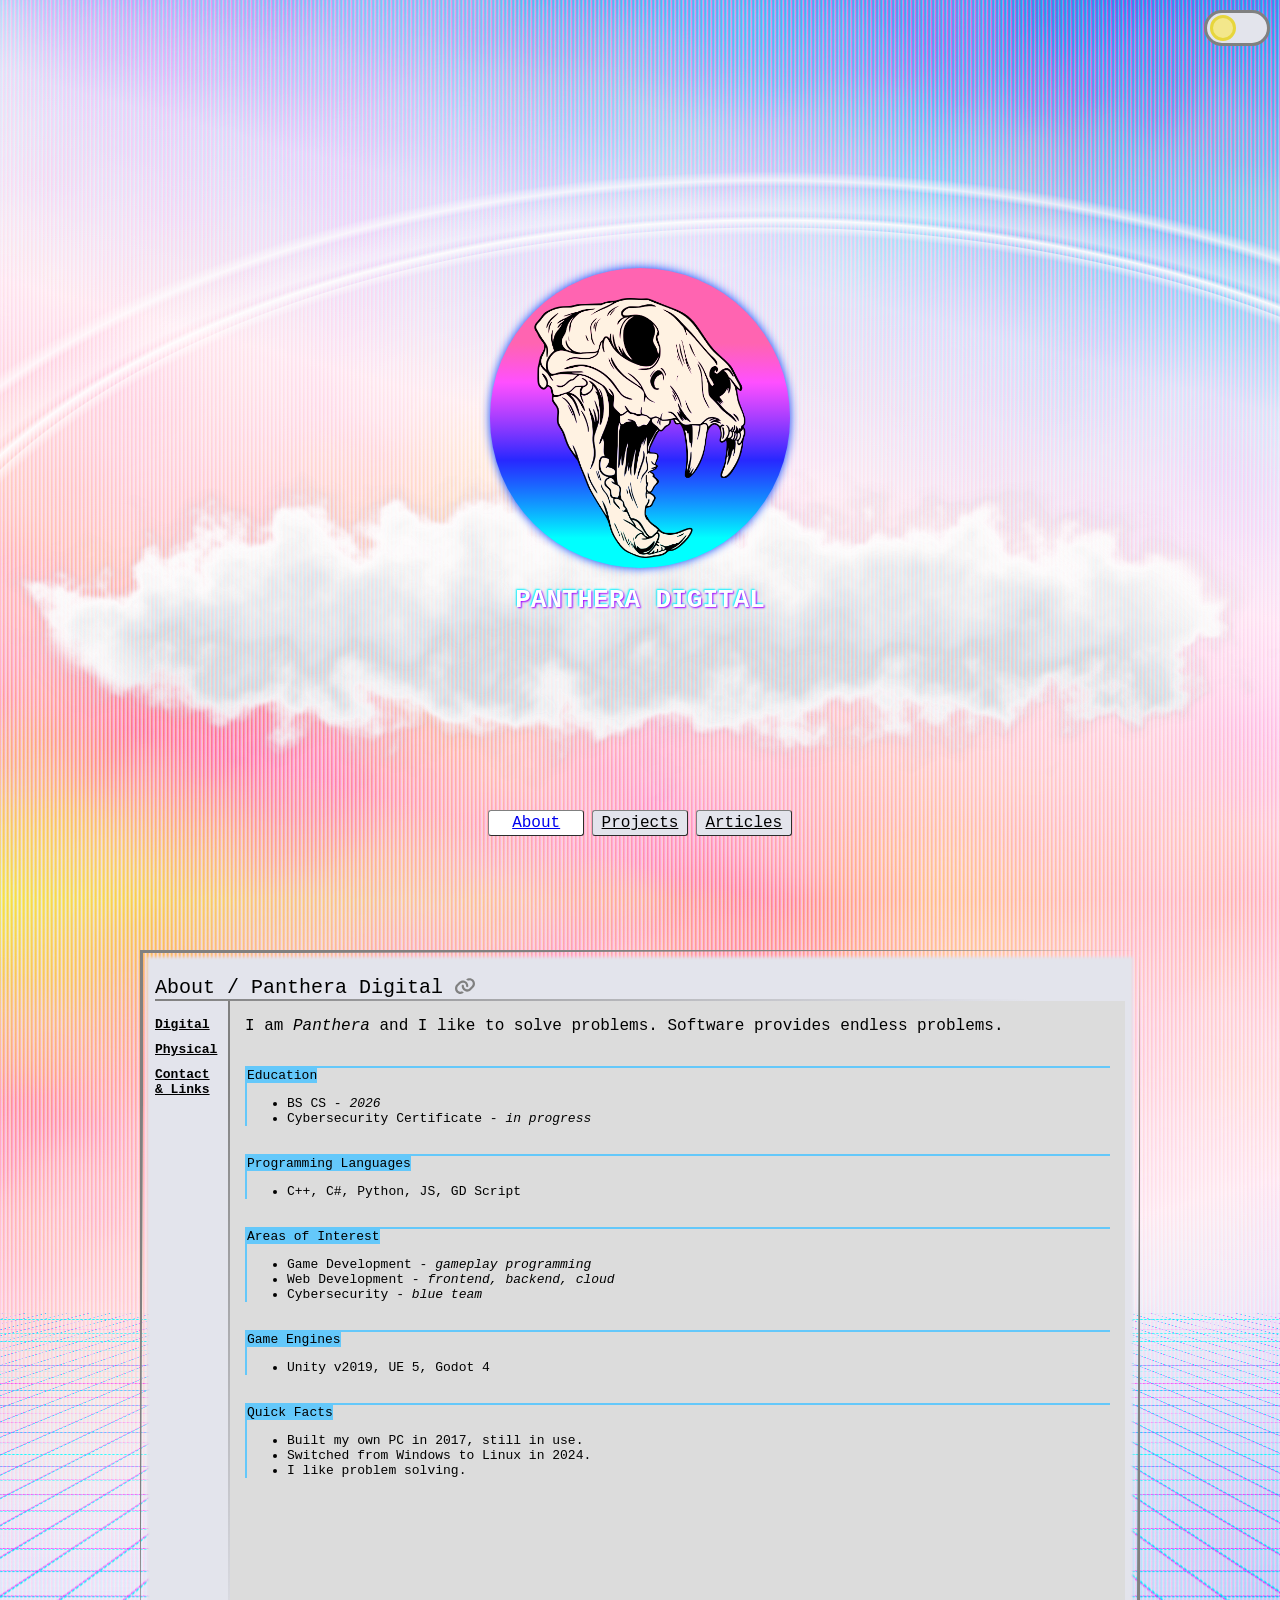
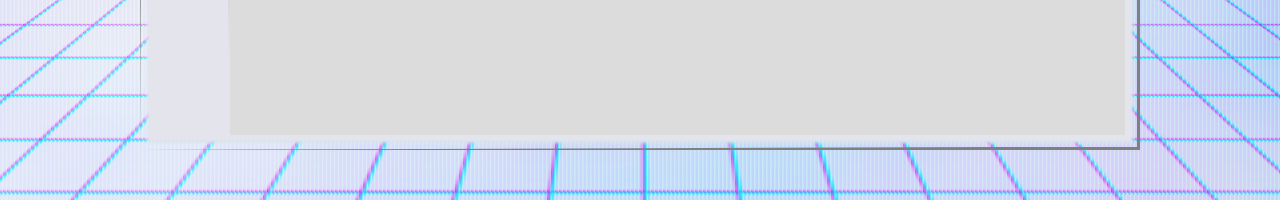
==== public/index.html @ 09815039 "Update placeholder comment for articles section" ====
<!DOCTYPE html>
<html lang="en">

<head>
    <title>Panthera</title>
    <meta name="viewport" content="width=device-width, initial-scale=1.0">

    <link rel="stylesheet" href="styles.css">
</head>


<body>
    <template id="tag-selector-template">
        <div class="sort-bar-dock">
            <fieldset>
                <legend><b>sort</b></legend>
                <span class="sort-bar-input-container">
                    <label class="sort-bar-input-label" for="projectNone"><input type="radio" id="projectNone" name="project-sort" value="None" /><span>None</span></label>
                </span>
            </fieldset>
        </div>
    </template>

    <div id="bg-layer" class="page-layer bg">
        <span class="crt3">
            <span class="page-panel gradient-bg">
            </span>
            <span class="page-panel arch-bg">
            </span>
            <span class="page-panel lower gradient-bg-lower">
            </span>
            <span class="noise" style="position: absolute; inset: 0;"></span>
            <span class="cloud main-cloud"></span>
        </span>

        <span
            style="pointer-events: none; position: absolute; inset: 0; display: flex; flex-direction: column; justify-content: center; align-items: center;">
            <span class="logo-wrapper">
                <img class="logo-img" src="imgs/logo/logo.webp"
                    alt="Panthera's logo depicting a tiger skull over a neon sunset." loading="lazy">
                <span class="logo-shape-wrapper">
                    <span class="logo-shape"></span>
                </span>
            </span>
            <h1>PANTHERA DIGITAL</h1>
        </span>

        <input type="checkbox" id="display-mode-toggle" class="display-toggle">
        <label for="display-mode-toggle" class="display-toggle-lable"></label>
    </div>

    <div class="page-layer fg">
        <div style="height: 90vh;"></div>
        <nav id="page-nav">
            <a href="#about" class="nav-button">About</a>
            <a href="#projects" class="nav-button">Projects</a>
            <a href="#articles" class="nav-button">Articles</a>
        </nav>
    </div>

    <div class="page-layer mg">
        <div id="slide-list" class="slide-list">

            <div id="about" class="slide-element">
                <div class="main-block">
                    <section class="main-content">
                        <span class="page-title underline-title comp">
                            <h2>About</h2> / <h3>sub</h3>
                            <button type="button" title="copy link to page" class="strip-button icon header-link"></button>
                        </span>
                        
                        <div class="about-body">
                            <span class="about-nav-container">
                                <nav class="about-nav">
                                    <a href="#about-digital">Digital</a>
                                    <a href="#about-physical">Physical</a>
                                    <a href="#about-contact">Contact & Links</a>
                                </nav>
                            </span><span class="about-subpage-container">
                                <main id="about-digital" name="about-subpage" class="about-subpage" data-topic="Panthera Digital">
                                    <p class="large-text">I am <i>Panthera</i> and I like to solve problems. Software provides endless problems.</p>

                                    <br>
                                    <span class="boxed-list">
                                    <p><mark>Education</mark></p>
                                    <ul>
                                        <li>BS CS - <i>2026</i></li>
                                        <li>Cybersecurity Certificate - <i>in progress</i></li>
                                    </ul>
                                    </span>

                                    <br>
                                    <span class="boxed-list">
                                    <p><mark>Programming Languages</mark></p>
                                    <ul>
                                        <li>C++, C#, Python, JS, GD Script</li>
                                    </ul>
                                    </span>
                                    
                                    <br>
                                    <span class="boxed-list">
                                    <p><mark>Areas of Interest</mark></p>
                                    <ul>
                                        <li>Game Development - <i>gameplay programming</i></li>
                                        <li>Web Development - <i>frontend, backend, cloud</i></li>
                                        <li>Cybersecurity - <i>blue team</i></li>
                                    </ul>
                                    </span>
                                    
                                    <br>
                                    <span class="boxed-list">
                                    <p><mark>Game Engines</mark></p>
                                    <ul>
                                        <li>Unity v2019, UE 5, Godot 4</li>
                                    </ul>
                                    </span>
                                    
                                    <br>
                                    <span class="boxed-list">
                                    <p><mark>Quick Facts</mark></p>
                                    <ul>
                                        <li>Built my own PC in 2017, still in use.</li>
                                        <li>Switched from Windows to Linux in 2024.</li>
                                        <li>I like problem solving.</li>
                                    </ul>
                                    </span>
                                    
                                </main>
                                <hr>
                                <div id="about-physical" name="about-subpage" class="about-subpage" data-topic="Panthera Physical">
                                    <p class="large-text">
                                        Outside of the digital space I've explored other forms of creative work.
                                    </p>

                                    <br>
                                    <span class="boxed-list">
                                        <p><mark>Crafting</mark></p>
                                        <ul>
                                            <li>metal roses from sheet metal</li>
                                            <li>bits of wood working</li>
                                            <li>explored welding in high school</li>
                                            <li>built a forge for a summer in an attempt to make knives from rebar</li>
                                        </ul>
                                        <div class="img-row">
                                            <img class="expand-img center" loading="lazy" style="height: 360px;" src="https://pics.panthera-digital.com/webpage/crafts/metal-roses(small).webp" data-high-res-src="https://pics.panthera-digital.com/webpage/crafts/metal-roses.webp">
                                            <img class="expand-img center" loading="lazy" style="height: 360px;" src="https://pics.panthera-digital.com/webpage/crafts/metal-rose-painted(small).webp" data-high-res-src="https://pics.panthera-digital.com/webpage/crafts/metal-rose-painted.webp">
                                            <img class="expand-img center" loading="lazy" style="height: 360px;" src="https://pics.panthera-digital.com/webpage/crafts/rebar-knife(small).webp" data-high-res-src="https://pics.panthera-digital.com/webpage/crafts/rebar-knife.webp">
                                        </div>
                                    </span>
                                    
                                    <br>
                                    <span class="boxed-list">
                                        <p><mark>Photography</mark></p>
                                        <p>
                                            I appreciate a good landscape view, so I take pictures when I see one.
                                        </p>
                                        <div class="img-row">
                                            <img class="expand-img center" loading="lazy" style="width: 640px;" src="https://pics.panthera-digital.com/webpage/landscape/beach-view(small).webp" data-high-res-src="https://pics.panthera-digital.com/webpage/landscape/beach-view.webp">
                                            <img class="expand-img center" loading="lazy" style="width: 640px;" src="https://pics.panthera-digital.com/webpage/landscape/city-buildings(small).webp" data-high-res-src="https://pics.panthera-digital.com/webpage/landscape/city-buildings.webp">
                                            <img class="expand-img center" loading="lazy" style="width: 640px;" src="https://pics.panthera-digital.com/webpage/landscape/city-view(small).webp" data-high-res-src="https://pics.panthera-digital.com/webpage/landscape/city-view.webp">
                                            <img class="expand-img center" loading="lazy" style="width: 640px;" src="https://pics.panthera-digital.com/webpage/landscape/cloudy-sky-from-plane(small).webp" data-high-res-src="https://pics.panthera-digital.com/webpage/landscape/cloudy-sky-from-plane.webp">
                                            <img class="expand-img center" loading="lazy" style="width: 640px;" src="https://pics.panthera-digital.com/webpage/landscape/forest-pond(small).webp" data-high-res-src="https://pics.panthera-digital.com/webpage/landscape/forest-pond.webp">
                                            <img class="expand-img center" loading="lazy" style="width: 640px;" src="https://pics.panthera-digital.com/webpage/landscape/forest-waterfall(small).webp" data-high-res-src="https://pics.panthera-digital.com/webpage/landscape/forest-waterfall.webp">
                                            <img class="expand-img center" loading="lazy" style="width: 640px;" src="https://pics.panthera-digital.com/webpage/landscape/hills-dry(small).webp" data-high-res-src="https://pics.panthera-digital.com/webpage/landscape/hills-dry.webp">
                                            <img class="expand-img center" loading="lazy" style="width: 640px;" src="https://pics.panthera-digital.com/webpage/landscape/hills-green(small).webp" data-high-res-src="https://pics.panthera-digital.com/webpage/landscape/hills-green.webp">
                                            <img class="expand-img center" loading="lazy" style="width: 640px;" src="https://pics.panthera-digital.com/webpage/landscape/night-city-from-plane(small).webp" data-high-res-src="https://pics.panthera-digital.com/webpage/landscape/night-city-from-plane.webp">
                                            <img class="expand-img center" loading="lazy" style="width: 640px;" src="https://pics.panthera-digital.com/webpage/landscape/night-city-horizon-from-plane(small).webp" data-high-res-src="https://pics.panthera-digital.com/webpage/landscape/night-city-horizon-from-plane.webp">
                                            <img class="expand-img center" loading="lazy" style="width: 640px;" src="https://pics.panthera-digital.com/webpage/landscape/sunset-ocean(small).webp" data-high-res-src="https://pics.panthera-digital.com/webpage/landscape/sunset-ocean.webp">
                                            <img class="expand-img center" loading="lazy" style="width: 640px;" src="https://pics.panthera-digital.com/webpage/landscape/sunset-pink-clouds(small).webp" data-high-res-src="https://pics.panthera-digital.com/webpage/landscape/sunset-pink-clouds.webp">
                                            <img class="expand-img center" loading="lazy" style="width: 640px;" src="https://pics.panthera-digital.com/webpage/landscape/sunset-pink-clouds-2(small).webp" data-high-res-src="https://pics.panthera-digital.com/webpage/landscape/sunset-pink-clouds-2.webp">
                                        </div>
                                    </span>

                                    <br>
                                    <span class="boxed-list">
                                        <p><mark>Gaming</mark></p>
                                        <p> 
                                            Some of my favorite games.
                                        </p>
                                        <div class="img-row">
                                            <img title="Warframe" class="expand-img center" loading="lazy" src="https://pics.panthera-digital.com/webpage/5-games/warframe(small).webp" data-high-res-src="https://pics.panthera-digital.com/webpage/5-games/warframe.webp">
                                            <img title="Skate Story" class="expand-img center" loading="lazy" src="https://pics.panthera-digital.com/webpage/5-games/skate-story(small).webp" data-high-res-src="https://pics.panthera-digital.com/webpage/5-games/skate-story.webp">
                                            <img title="No Mans Sky" class="expand-img center" loading="lazy" src="https://pics.panthera-digital.com/webpage/5-games/no-mans-sky(small).webp" data-high-res-src="https://pics.panthera-digital.com/webpage/5-games/no-mans-sky.webp">
                                            <img title="Metal Gear Rising" class="expand-img center" loading="lazy" src="https://pics.panthera-digital.com/webpage/5-games/metal-gear-rising(small).webp" data-high-res-src="https://pics.panthera-digital.com/webpage/5-games/metal-gear-rising.webp">
                                            <img title="Arc Raiders" class="expand-img center" loading="lazy" src="https://pics.panthera-digital.com/webpage/5-games/arc-raiders(small).webp" data-high-res-src="https://pics.panthera-digital.com/webpage/5-games/arc-raiders.webp">
                                        </div>
                                    </span>
                                </div>
                                <hr>
                                <div id="about-contact" name="about-subpage" class="about-subpage" data-topic="Contact & Links">
                                    <span class="icon envelope"></span> <span style="user-select: all; text-decoration: underline;">pantheradigitalonline@gmail.com</span>
                                    <br><br><br>
                                    <a href="https://github.com/PantheraDigital" target="_blank"><span class="icon github"></span> GitHub</a>
                                    <p>
                                        View most of my coding projects here. <br>
                                        Although I created this website to share my projects, on GitHub you can see the code. <br>
                                        I keep most of my projects public. I only have a select few private repos.
                                    </p>
                                    <br>
                                    <a href="https://codepen.io/PantheraDigital" target="_blank"><span class="icon codepen"></span> CodePen.io</a>
                                    <p>
                                        Check out some code snippets for HTML, JS, and CSS. <br>
                                        I sometimes upload to here reusable elements from my various webpages and designs.
                                    </p>
                                    <br>
                                    <a href="https://pantheradigital.itch.io/" target="_blank"><span class="icon itch-io"></span> Itch.io</a>
                                    <p>
                                        Here is the main place to find my game related projects.
                                    </p>
                                    <br>
                                    <a href="https://www.fab.com/sellers/PantheraDigital" target="_blank"><span class="icon unreal"></span> Fab</a>
                                    <p>
                                        This market place holds my few paid for game assets (code packs) for Unreal Engine and Unity. <br>
                                        Back from when I used those engines.
                                    </p>
                                </div>
                            </span>
                        </div>
                    </section>
                </div>
            </div>

            <div id="projects" class="slide-element">
                <div class="main-block">
                    <section class="main-content">
                        <h2 class="page-title underline-title">Projects</h2>
                        <div id="projects-container" style="margin-left: 5px; margin-right: 5px; flex-grow: 1;">
                            <!--placeholder-projects-data-->
                        </div>
                    </section>
                </div>
            </div>

            <div id="articles" class="slide-element">
                <div class="main-block">
                    <section class="main-content">
                        <h2 class="page-title underline-title">Articles</h2>
                        <div id="articles-container" style="margin-left: 5px; margin-right: 5px; flex-grow: 1;">
                            <!--placeholder-articles-data-->
                        </div>
                    </section>
                </div>
            </div>

        </div>
    </div>

    <div id="full-img-overlay" class="full-view-img-wrapper hide">
        <span style="display: inline-block; width: fit-content;">
            <button style="float: right;" type="button" aria-label="Close">X</button><br>
            <img id="full-img-overlay-img" class="full-view-img" src="" alt="">
        </span>
    </div>

    <svg id="filters" class="hide">
        <filter id='noiseFilter'>
            <feturbulence id="turbulence" type='fractalNoise' baseFrequency='0.0025' numOctaves='4' seed="1" />
        </filter>

        <filter id="cloud-filter">
            <feturbulence type="fractalNoise" baseFrequency=".0165" numOctaves="4" seed="13" />
            <fedisplacementmap in="SourceGraphic" scale="120" />
        </filter>
    </svg>


    <script src="script.js"></script>
</body>

</html>
---- public/styles.css ----
/***  global styles ***/
:root {
  color-scheme: light;
  /* day/night toggle */
  --dl-toggle-bg: rgb(227, 228, 236);
  --dl-toggle-border: rgb(128, 128, 128);
  --dl-toggle-switch-bg: rgb(243, 231, 139);
  --dl-toggle-switch-border: rgb(231, 214, 60);

  /* crt */
  --crt-red: rgb(218, 49, 49);
  --crt-green: rgb(112, 159, 115);
  --crt-blue: rgb(40, 129, 206);

  /* bg */
  --bg-upper: linear-gradient(15deg, #f3e78b 0%, pink 16.66%, lavenderblush 49.98%, lavender 66.64%, cornflowerblue 99.96%);
  --bg-lower: linear-gradient(165deg,#f3e78b 0%, pink 16.66%, lavenderblush 49.98%, lavender 66.64%, cornflowerblue 99.96%);
  --bg-grid: repeating-linear-gradient(90deg,
      transparent 0, rgba(255, 0, 255, 0.5) 2px, rgba(0, 255, 255, 0.75) 3px, transparent 5px, transparent 50px),
    repeating-linear-gradient(180deg,
      transparent 0, rgba(255, 0, 255, 0.5) 2px, rgba(0, 255, 255, 0.75) 3px, transparent 5px, transparent 50px),
    linear-gradient(transparent, lavender);

  --cloud-shadow: 
    400px 440px 30px -90px rgba(0, 0, 0, 0.08),
    400px 420px 40px -50px rgba(66, 105, 146, 0.1),
    400px 410px 30px -15px rgba(215, 215, 215, 0.2),
    400px 400px 15px -0px rgba(255, 255, 255, 0.9),
    400px 400px 25px 5px lavenderblush,
    400px 400px 40px 10px rgba(0, 0, 0, 0.1);

  /* slides */
  --slide-bg: rgb(227, 228, 236);
  --slide-bg-sec: gainsboro;
  --slide-border-color: rgb(128, 128, 128);

  --text-color: black;
  --text-color-dim: grey;
  
  --nav-text-color-nutral: black;
  --nav-text-color-hover: LinkText;
  --nav-text-color-selected: VisitedText;

  --nav-btn-clr-ntl: rgb(227, 228, 236);
  --nav-btn-clr-hov: rgb(207, 208, 216);
  --nav-btn-clr-act: rgb(177, 178, 186);
  --nav-btn-clr-sel: rgb(255, 255, 255);
}
:root:has(#display-mode-toggle:checked) {
  color-scheme: dark;
  --dl-toggle-bg: rgb(47, 47, 77);
  --dl-toggle-border: rgb(63, 63, 161);
  --dl-toggle-switch-bg: rgb(197, 198, 206);
  --dl-toggle-switch-border: rgb(227, 228, 236);

  --bg-upper: linear-gradient(transparent),
    radial-gradient(70% 30% at 50% 40%, purple 0%, transparent 80%),
    radial-gradient(80% 50% at 50% 40%, midnightblue 20%, black 100%);
  --bg-lower: linear-gradient(black, midnightblue 40%);
  --bg-grid: linear-gradient(midnightblue 0%, transparent 50%),
    repeating-linear-gradient(90deg,
      transparent 0, rgba(0, 255, 255, 0.5) 2px, rgba(255, 0, 255, 0.75) 3px, transparent 5px, transparent 50px),
    repeating-linear-gradient(180deg,
      transparent 0, rgba(0, 255, 255, 0.5) 2px, rgba(255, 0, 255, 0.75) 3px, transparent 5px, transparent 50px),
    linear-gradient(transparent 60%, navy);
  
  --cloud-shadow: 
    400px 440px 30px -90px rgba(0, 0, 0, 0.08),
    400px 420px 40px -50px rgba(66, 105, 146, 0.1),
    400px 410px 30px -15px rgba(215, 215, 215, 0.2),
    400px 400px 15px -0px rgba(255, 255, 255, 0.9),
    400px 400px 25px 5px rgb(13, 13, 248),
    400px 400px 40px 10px rgba(0, 0, 0, 0.1);

  --slide-bg: rgb(77, 78, 86);
  --slide-bg-sec: rgb(60, 60, 60);
  --slide-border-color: rgb(177, 178, 186);

  --text-color: white;
  --text-color-dim: rgb(170, 170, 170);
  
  --nav-text-color-nutral: white;
  --nav-text-color-hover: LinkText;
  --nav-text-color-selected: VisitedText;

  --nav-btn-clr-ntl: rgb(77, 78, 86);
  --nav-btn-clr-hov: rgb(77, 78, 86);
  --nav-btn-clr-act: rgb(60, 60, 60);
  --nav-btn-clr-sel: rgb(60, 60, 60);
}

html[data-theme="light"] {
  color-scheme: light;
}

html[data-theme="dark"] {
  color-scheme: dark;
}

body {
  color: var(--text-color);
  font-family: monospace;
}

h1 {
  color: white;
  text-shadow: 1px 1px 2px rgb(162, 0, 255), -1px -1px 2px rgb(0, 255, 255);
}

a {
  white-space: normal;
  overflow-wrap: break-word;
}

p {
  white-space: normal;
  word-break: normal;
}

code {
  background-color: rgba(0, 0, 0, 0.1);
  font-style: italic;
}

pre code {
  background-color: rgba(0, 0, 0, 0);
}

pre:has(code) {
  overflow-x: auto;
  padding: 5px;
  background-color: rgba(0, 0, 0, 0.1);
}

.hide {
  display: none !important;
}

@-moz-document url-prefix() {
  .hide {
    display: block !important;
    position: absolute !important;
    height: 0 !important;
    width: 0 !important;
  }
}

.strip-button {
  background: none;
  color: inherit;
  border: none;
  padding: 0;
  margin: 0;
  font: inherit;
  cursor: pointer;
  outline: inherit;
}

img.center {
  vertical-align: middle;
}

.large-text {
  font-size: large;
}

/***  Page Layout ***/
html,
body {
  margin: 0;
}

.page-layer{
  position: absolute;
  inset: 0;
  z-index: 0;
}
.page-layer.bg {
  z-index: -1;
}
.page-layer.mg {
  top: 100%;
  height: 100%;
  overflow: hidden;
}
.page-layer.fg {
  z-index: 1;
  height: 200%;
  pointer-events: none;
}

.page-panel {
  position: absolute; 
  width: 100%; 
  height: 50%; 
  top: 0;
}
.page-panel.lower {
  top: 50%;
}

#page-nav {
  position: sticky;
  top: 10px;
  pointer-events: all;
  text-align: center;
}

/***  Slide Windows ***/
.slide-list {
  --h-gap: 50px;
  --v-gap: 50px;
  position: relative;
  box-sizing: border-box;
  margin: var(--v-gap) auto;
  width: calc(100% - (var(--h-gap) * 2));
  height: calc(100% - (var(--v-gap) * 2));
  white-space: nowrap;
}
@media only screen and (max-width: 500px) {
  .slide-list {
    --h-gap: 20px;
  }
}

.slide-element {
  display: inline-block;
  position: absolute;
  left: 0px;
  width: 100%;
  height: 100%;
  transform: translateX(0) scaleY(1);
  visibility: visible;
  pointer-events: auto;
  transition: transform 0.5s ease-out, visibility 0.5s;
}

.slide-left {
  transform: translateX(-100%) scaleY(0);
  visibility: hidden;
  pointer-events: none;
}

.slide-right {
  transform: translateX(100%) scaleY(0);
  visibility: hidden;
  pointer-events: none;
}

/***  Full View Img ***/
.full-view-img-wrapper {
  position: fixed;
  background-color: rgba(0, 0, 0, 0.5);
  width: 100%;
  height: 100%;
  z-index: 10;
  overflow: auto;
  overscroll-behavior: contain;
  text-align: center;
  align-content: center;
}

.full-view-img {
  max-width: 80%;
  height: auto;
}

.expand-img {
  cursor: pointer;
}

/***  Icons ***/
.icon {
  --mask: none;
  --mask-size: auto;
  --color: var(--text-color);
  position: relative;
  display: inline-block;
  vertical-align: text-top;
  width: 1em;
  height: 1em;
  background-color: transparent;
}
.icon::before{
  content: "";
  position: absolute;
  inset: 0;
  background-color: var(--color);
  mask-image: var(--mask);
  mask-size: var(--mask-size);
  mask-repeat: no-repeat;
  mask-position: center;
}

.icon.header-link{
  --mask: url('data:image/svg+xml,<svg xmlns="http://www.w3.org/2000/svg" viewBox="0 0 576 512"><path d="M419.5 96c-16.6 0-32.7 4.5-46.8 12.7-15.8-16-34.2-29.4-54.5-39.5 28.2-24 64.1-37.2 101.3-37.2 86.4 0 156.5 70 156.5 156.5 0 41.5-16.5 81.3-45.8 110.6l-71.1 71.1c-29.3 29.3-69.1 45.8-110.6 45.8-86.4 0-156.5-70-156.5-156.5 0-1.5 0-3 .1-4.5 .5-17.7 15.2-31.6 32.9-31.1s31.6 15.2 31.1 32.9c0 .9 0 1.8 0 2.6 0 51.1 41.4 92.5 92.5 92.5 24.5 0 48-9.7 65.4-27.1l71.1-71.1c17.3-17.3 27.1-40.9 27.1-65.4 0-51.1-41.4-92.5-92.5-92.5zM275.2 173.3c-1.9-.8-3.8-1.9-5.5-3.1-12.6-6.5-27-10.2-42.1-10.2-24.5 0-48 9.7-65.4 27.1L91.1 258.2c-17.3 17.3-27.1 40.9-27.1 65.4 0 51.1 41.4 92.5 92.5 92.5 16.5 0 32.6-4.4 46.7-12.6 15.8 16 34.2 29.4 54.6 39.5-28.2 23.9-64 37.2-101.3 37.2-86.4 0-156.5-70-156.5-156.5 0-41.5 16.5-81.3 45.8-110.6l71.1-71.1c29.3-29.3 69.1-45.8 110.6-45.8 86.6 0 156.5 70.6 156.5 156.9 0 1.3 0 2.6 0 3.9-.4 17.7-15.1 31.6-32.8 31.2s-31.6-15.1-31.2-32.8c0-.8 0-1.5 0-2.3 0-33.7-18-63.3-44.8-79.6z"/></svg>');
}
@media (hover: hover) {
  .icon.header-link{
    --color: var(--text-color-dim);
  }
  .icon.header-link:hover{
    --color: var(--text-color);
  }
}
.icon.header-link:focus{
  --color: green;
}
.icon.header-link:active{
  --color: blue;
}
.icon.header-link:focus-visible::after{
  content: "";
  position: absolute;
  inset: 0;
  box-sizing: border-box;
  border: 2px solid blue;
}

/*<!--!Font Awesome Free 6.5.1 by @fontawesome - https://fontawesome.com License - https://fontawesome.com/license/free Copyright 2024 Fonticons, Inc.-->*/
.icon.unity {
  --mask: url('data:image/svg+xml,<svg xmlns="http://www.w3.org/2000/svg" viewBox="0 0 448 512"><path d="M243.6 91.6L323.7 138.4C326.6 140 326.7 144.6 323.7 146.2L228.5 201.9C225.6 203.6 222.2 203.4 219.5 201.9L124.4 146.2C121.4 144.6 121.4 140 124.4 138.4L204.4 91.6V0L0 119.4V358.3L78.4 312.5V218.9C78.3 215.6 82.2 213.2 85.1 215L180.3 270.6C183.2 272.3 184.8 275.3 184.8 278.5V389.7C184.8 393 181 395.4 178.1 393.6L98 346.8L19.6 392.6L224 512L428.4 392.6L350 346.8L269.9 393.6C267.1 395.3 263.1 393.1 263.2 389.7V278.5C263.2 275.1 265.1 272.2 267.7 270.6L362.9 215C365.7 213.2 369.7 215.5 369.6 218.9V312.5L448 358.3V119.4L243.6 0V91.6z"/></svg>');
}
.icon.itch-io {
  --mask: url('data:image/svg+xml,<svg xmlns="http://www.w3.org/2000/svg" viewBox="0 0 512 512"><path d="M71.9 34.8C50.2 47.7 7.4 96.8 7 109.7v21.3c0 27.1 25.3 50.8 48.3 50.8 27.6 0 50.5-22.9 50.5-50 0 27.1 22.2 50 49.8 50s49-22.9 49-50c0 27.1 23.6 50 51.2 50h.5c27.6 0 51.2-22.9 51.2-50 0 27.1 21.5 50 49 50s49.8-22.9 49.8-50c0 27.1 23 50 50.5 50 23 0 48.3-23.8 48.3-50.8v-21.3c-.4-12.9-43.2-62.1-64.9-75C372.6 32.4 325.8 32 256 32S91.1 33.1 71.9 34.8zm132.3 134.4c-22 38.4-77.9 38.7-99.9 .3-13.2 23.1-43.2 32.1-56 27.7-3.9 40.2-13.7 237.1 17.7 269.2 80 18.7 302.1 18.1 379.8 0 31.7-32.3 21.3-232 17.8-269.2-12.9 4.4-42.9-4.6-56-27.7-22 38.5-77.9 38.1-99.9-.2-7.1 12.5-23.1 28.9-51.8 28.9a57.5 57.5 0 0 1 -51.8-28.9zm-41.6 53.8c16.5 0 31.1 0 49.2 19.8a436.9 436.9 0 0 1 88.2 0C318.2 223 332.9 223 349.3 223c52.3 0 65.2 77.5 83.9 144.5 17.3 62.2-5.5 63.7-34 63.7-42.2-1.6-65.5-32.2-65.5-62.8-39.3 6.4-101.9 8.8-155.6 0 0 30.6-23.3 61.2-65.5 62.8-28.4-.1-51.2-1.6-33.9-63.7 18.7-67 31.6-144.5 83.9-144.5zM256 270.8s-44.4 40.8-52.4 55.2l29-1.2v25.3c0 1.6 21.3 .2 23.3 .2 11.7 .5 23.3 1 23.3-.2v-25.3l29 1.2c-8-14.5-52.4-55.2-52.4-55.2z"/></svg>');
}
.icon.github {
  --mask: url('data:image/svg+xml,<svg xmlns="http://www.w3.org/2000/svg" viewBox="0 0 496 512"><path d="M165.9 397.4c0 2-2.3 3.6-5.2 3.6-3.3 .3-5.6-1.3-5.6-3.6 0-2 2.3-3.6 5.2-3.6 3-.3 5.6 1.3 5.6 3.6zm-31.1-4.5c-.7 2 1.3 4.3 4.3 4.9 2.6 1 5.6 0 6.2-2s-1.3-4.3-4.3-5.2c-2.6-.7-5.5 .3-6.2 2.3zm44.2-1.7c-2.9 .7-4.9 2.6-4.6 4.9 .3 2 2.9 3.3 5.9 2.6 2.9-.7 4.9-2.6 4.6-4.6-.3-1.9-3-3.2-5.9-2.9zM244.8 8C106.1 8 0 113.3 0 252c0 110.9 69.8 205.8 169.5 239.2 12.8 2.3 17.3-5.6 17.3-12.1 0-6.2-.3-40.4-.3-61.4 0 0-70 15-84.7-29.8 0 0-11.4-29.1-27.8-36.6 0 0-22.9-15.7 1.6-15.4 0 0 24.9 2 38.6 25.8 21.9 38.6 58.6 27.5 72.9 20.9 2.3-16 8.8-27.1 16-33.7-55.9-6.2-112.3-14.3-112.3-110.5 0-27.5 7.6-41.3 23.6-58.9-2.6-6.5-11.1-33.3 2.6-67.9 20.9-6.5 69 27 69 27 20-5.6 41.5-8.5 62.8-8.5s42.8 2.9 62.8 8.5c0 0 48.1-33.6 69-27 13.7 34.7 5.2 61.4 2.6 67.9 16 17.7 25.8 31.5 25.8 58.9 0 96.5-58.9 104.2-114.8 110.5 9.2 7.9 17 22.9 17 46.4 0 33.7-.3 75.4-.3 83.6 0 6.5 4.6 14.4 17.3 12.1C428.2 457.8 496 362.9 496 252 496 113.3 383.5 8 244.8 8zM97.2 352.9c-1.3 1-1 3.3 .7 5.2 1.6 1.6 3.9 2.3 5.2 1 1.3-1 1-3.3-.7-5.2-1.6-1.6-3.9-2.3-5.2-1zm-10.8-8.1c-.7 1.3 .3 2.9 2.3 3.9 1.6 1 3.6 .7 4.3-.7 .7-1.3-.3-2.9-2.3-3.9-2-.6-3.6-.3-4.3 .7zm32.4 35.6c-1.6 1.3-1 4.3 1.3 6.2 2.3 2.3 5.2 2.6 6.5 1 1.3-1.3 .7-4.3-1.3-6.2-2.2-2.3-5.2-2.6-6.5-1zm-11.4-14.7c-1.6 1-1.6 3.6 0 5.9 1.6 2.3 4.3 3.3 5.6 2.3 1.6-1.3 1.6-3.9 0-6.2-1.4-2.3-4-3.3-5.6-2z"/></svg>');
}
.icon.codepen {
  --mask: url('data:image/svg+xml,<svg xmlns="http://www.w3.org/2000/svg" viewBox="0 0 512 512"><path d="M502.3 159.7l-234-156c-8-4.9-16.5-5-24.6 0l-234 156C3.7 163.7 0 170.8 0 178v156c0 7.1 3.7 14.3 9.7 18.3l234 156c8 4.9 16.5 5 24.6 0l234-156c6-4 9.7-11.1 9.7-18.3V178c0-7.1-3.7-14.3-9.7-18.3zM278 63.1l172.3 114.9-76.9 51.4L278 165.7V63.1zm-44 0v102.6l-95.4 63.7-76.9-51.4L234 63.1zM44 219.1l55.1 36.9L44 292.8v-73.7zm190 229.7L61.7 334l76.9-51.4L234 346.3v102.6zm22-140.9l-77.7-52 77.7-52 77.7 52-77.7 52zm22 140.9V346.3l95.4-63.7 76.9 51.4L278 448.8zm190-156l-55.1-36.9L468 219.1v73.7z"/></svg>');
}
.icon.envelope {
  --mask: url('data:image/svg+xml,<svg xmlns="http://www.w3.org/2000/svg" viewBox="0 0 512 512"><path d="M64 112c-8.8 0-16 7.2-16 16v22.1L220.5 291.7c20.7 17 50.4 17 71.1 0L464 150.1V128c0-8.8-7.2-16-16-16H64zM48 212.2V384c0 8.8 7.2 16 16 16H448c8.8 0 16-7.2 16-16V212.2L322 328.8c-38.4 31.5-93.7 31.5-132 0L48 212.2zM0 128C0 92.7 28.7 64 64 64H448c35.3 0 64 28.7 64 64V384c0 35.3-28.7 64-64 64H64c-35.3 0-64-28.7-64-64V128z"/></svg>');
}
.icon.unreal {
  --mask: url('data:image/svg+xml,<svg xmlns="http://www.w3.org/2000/svg" viewBox="0 0 512 512"><path d="M256 512a256 256 0 1 0 0-512 256 256 0 1 0 0 512zm65.5-113.7l-25.1-28.3-42.4 42.6c-24.1-.3-47.9-6.2-69.3-17.2s-40.1-26.9-54.5-46.3c4.5 1.4 9.2 2.3 13.9 2.6 6.9 .1 14.5-2.4 14.5-14.1l0-115.1c.1-3-.5-5.9-1.7-8.6s-3.1-5-5.4-6.9-5-3.1-7.9-3.7-5.9-.5-8.8 .2c-19.6 4.5-35.3 53.5-35.3 53.5-.2-22.6 4.5-45 13.8-65.6s23-39 40.1-53.8c22.5-19.5 50.1-32.2 79.6-36.7-21.4 12.2-33.5 32.1-33.5 48.9 0 26.9 16.2 23.6 21 19.7l0 155.3c.8 1.9 1.9 3.8 3.2 5.5 2.1 3 5 5.4 8.2 7s6.9 2.5 10.5 2.5c16.2 0 37.3-18.5 37.3-18.5l0-125.7c0-12.8-9.6-28.2-19.3-33.5 0 0 17.9-3.2 31.7 7.4 2.6-3.2 5.3-6.2 8.2-9.1 32.2-31.6 62.5-40.6 87.7-45.1 0 0-45.9 36.1-45.9 84.5 0 36 .9 123.8 .9 123.8 17 16.4 42.4-7.3 65.2-30.8-4.4 21.3-24 75.9-86.6 105.4z"/></svg>');
}
.icon.new-window {
  --mask: url('data:image/svg+xml,<svg xmlns="http://www.w3.org/2000/svg" viewBox="0 0 512 512"><path d="M352 0c-12.9 0-24.6 7.8-29.6 19.8s-2.2 25.7 6.9 34.9L370.7 96 201.4 265.4c-12.5 12.5-12.5 32.8 0 45.3s32.8 12.5 45.3 0L416 141.3l41.4 41.4c9.2 9.2 22.9 11.9 34.9 6.9s19.8-16.6 19.8-29.6V32c0-17.7-14.3-32-32-32H352zM80 32C35.8 32 0 67.8 0 112V432c0 44.2 35.8 80 80 80H400c44.2 0 80-35.8 80-80V320c0-17.7-14.3-32-32-32s-32 14.3-32 32V432c0 8.8-7.2 16-16 16H80c-8.8 0-16-7.2-16-16V112c0-8.8 7.2-16 16-16H192c17.7 0 32-14.3 32-32s-14.3-32-32-32H80z"/></svg>');
}
.icon.star {
  --mask: url('data:image/svg+xml,<svg xmlns="http://www.w3.org/2000/svg" viewBox="0 0 576 512"><path d="M309.5-18.9c-4.1-8-12.4-13.1-21.4-13.1s-17.3 5.1-21.4 13.1L193.1 125.3 33.2 150.7c-8.9 1.4-16.3 7.7-19.1 16.3s-.5 18 5.8 24.4l114.4 114.5-25.2 159.9c-1.4 8.9 2.3 17.9 9.6 23.2s16.9 6.1 25 2L288.1 417.6 432.4 491c8 4.1 17.7 3.3 25-2s11-14.2 9.6-23.2L441.7 305.9 556.1 191.4c6.4-6.4 8.6-15.8 5.8-24.4s-10.1-14.9-19.1-16.3L383 125.3 309.5-18.9z"/></svg>');
}
.icon.play-arrow {
  --mask: url('data:image/svg+xml,<svg xmlns="http://www.w3.org/2000/svg" viewBox="0 0 448 512"><path d="M91.2 36.9c-12.4-6.8-27.4-6.5-39.6 .7S32 57.9 32 72l0 368c0 14.1 7.5 27.2 19.6 34.4s27.2 7.5 39.6 .7l336-184c12.8-7 20.8-20.5 20.8-35.1s-8-28.1-20.8-35.1l-336-184z"/></svg>');
}
.icon.link{
  --mask: url('data:image/svg+xml,<svg xmlns="http://www.w3.org/2000/svg" viewBox="0 0 576 512"><path d="M419.5 96c-16.6 0-32.7 4.5-46.8 12.7-15.8-16-34.2-29.4-54.5-39.5 28.2-24 64.1-37.2 101.3-37.2 86.4 0 156.5 70 156.5 156.5 0 41.5-16.5 81.3-45.8 110.6l-71.1 71.1c-29.3 29.3-69.1 45.8-110.6 45.8-86.4 0-156.5-70-156.5-156.5 0-1.5 0-3 .1-4.5 .5-17.7 15.2-31.6 32.9-31.1s31.6 15.2 31.1 32.9c0 .9 0 1.8 0 2.6 0 51.1 41.4 92.5 92.5 92.5 24.5 0 48-9.7 65.4-27.1l71.1-71.1c17.3-17.3 27.1-40.9 27.1-65.4 0-51.1-41.4-92.5-92.5-92.5zM275.2 173.3c-1.9-.8-3.8-1.9-5.5-3.1-12.6-6.5-27-10.2-42.1-10.2-24.5 0-48 9.7-65.4 27.1L91.1 258.2c-17.3 17.3-27.1 40.9-27.1 65.4 0 51.1 41.4 92.5 92.5 92.5 16.5 0 32.6-4.4 46.7-12.6 15.8 16 34.2 29.4 54.6 39.5-28.2 23.9-64 37.2-101.3 37.2-86.4 0-156.5-70-156.5-156.5 0-41.5 16.5-81.3 45.8-110.6l71.1-71.1c29.3-29.3 69.1-45.8 110.6-45.8 86.6 0 156.5 70.6 156.5 156.9 0 1.3 0 2.6 0 3.9-.4 17.7-15.1 31.6-32.8 31.2s-31.6-15.1-31.2-32.8c0-.8 0-1.5 0-2.3 0-33.7-18-63.3-44.8-79.6z"/></svg>');
}

/***  Background  ***/
.noise {
  filter: url("#noiseFilter") contrast(2);
  mix-blend-mode: soft-light;
}

.crt3{
  position: absolute; 
  width: 100%; 
  height: 200%; 
  top: 0; 
  isolation: isolate; 
  overflow: hidden;
}
.crt3::after {
  content: " ";
  position: absolute;
  inset: 0;
  z-index: 2;
  pointer-events: none;
  mix-blend-mode: overlay;
  background:
    repeating-linear-gradient(-90deg,
      var(--crt-red) 0px,
      var(--crt-red) 1px,
      var(--crt-green) 1px,
      var(--crt-green) 2px,
      var(--crt-blue) 2px,
      var(--crt-blue) 3px,
      rgba(0, 0, 0, 0.25) 3px,
      rgba(0, 0, 0, 0.25) 4px);
}

.arch-bg {
  --color-fade: 0.9;
  background:
    radial-gradient(140% 110% at 60% 80%,
      transparent 49%,
      rgba(255, 255, 255, calc(var(--color-fade) - 0.3)) 49.7%, transparent 49.8%,
      rgba(255, 255, 255, var(--color-fade)) 50.5%, transparent 50.9%,
      rgba(255, 255, 255, calc(var(--color-fade) - 0.5)) 51.5%, transparent 53.9%,
      rgba(255, 255, 255, calc(var(--color-fade) - 0.2)) 54.5%, transparent 55.4%,
      transparent 56%);
}

.gradient-bg {
  background: var(--bg-upper);
}

.gradient-bg-lower {
  background: var(--bg-lower);
}

.gradient-bg-lower::before {
  content: " ";
  position: absolute;
  width: 250%;
  height: 250%;
  left: -75%;
  top: -75%;
  transform: perspective(1000px) rotateX(80deg) translateZ(-150px) translateY(-10%);
  background: var(--bg-grid);
}

.main-cloud {
  position: absolute;
  top: 29%;
  left: 5%;
  width: 90%;
  height: 200px;
}

@media only screen and (max-width: 500px) {
  .main-cloud {
    top: 31%;
    height: 155px;
  }
}

.cloud::before {
  content: " ";
  position: absolute;
  width: 100%;
  height: 100%;
  top: -400px;
  left: -400px;
  border-radius: 40%;
  filter: url(#cloud-filter);
  box-shadow: var(--cloud-shadow);
}

/***  Logo  ***/
.logo-wrapper {
  --logo-size: 300px;
  display: inline-block;
  position: relative;
  width: var(--logo-size);
  height: var(--logo-size);
}

.logo-img {
  height: calc(var(--logo-size) - 40px);
  z-index: 1;
  position: absolute;
  top: 30px;
  left: 50%;
  transform: translateX(-50%);
}

.logo-shape-wrapper {
  filter: drop-shadow(0px 0px 5px #0044ff);
}

.logo-shape {
  display: inline-block;
  box-sizing: border-box;
  height: var(--logo-size);
  width: var(--logo-size);
  border-radius: 50%;
  background-image: linear-gradient(in hsl 180deg, rgb(255, 100, 177) 25%, rgb(0, 255, 255) 90%);
  animation: risingSquare 20s infinite reverse linear;
}

@keyframes risingSquare {
  0% {
    clip-path: polygon(0 0, 100% 0,
        100% 40%, 0 40%, 0 40%, 100% 40%,
        100% 40%, 0 40%, 0 44%, 100% 44%,
        100% 50%, 0 50%, 0 55%, 100% 55%,
        100% 60%, 0 60%, 0 66%, 100% 66%,
        100% 70%, 0 70%, 0 77%, 100% 77%,
        100% 80%, 0 80%, 0 88%, 100% 88%,
        100% 90%, 0 90%, 0 99%, 100% 99%,
        100% 100%, 0 100%, 0 100%, 100% 100%,
        100% 100%, 0 100%);
  }

  12.5% {
    clip-path: polygon(0 0, 100% 0,
        100% 100%, 0 100%, 0 100%, 100% 100%,
        100% 40%, 0 40%, 0 40%, 100% 40%,
        100% 40%, 0 40%, 0 44%, 100% 44%,
        100% 50%, 0 50%, 0 55%, 100% 55%,
        100% 60%, 0 60%, 0 66%, 100% 66%,
        100% 70%, 0 70%, 0 77%, 100% 77%,
        100% 80%, 0 80%, 0 88%, 100% 88%,
        100% 90%, 0 90%, 0 99%, 100% 99%,
        100% 100%, 0 100%);
  }

  25% {
    clip-path: polygon(0 0, 100% 0,
        100% 90%, 0 90%, 0 99%, 100% 99%,
        100% 100%, 0 100%, 0 100%, 100% 100%,
        100% 40%, 0 40%, 0 40%, 100% 40%,
        100% 40%, 0 40%, 0 44%, 100% 44%,
        100% 50%, 0 50%, 0 55%, 100% 55%,
        100% 60%, 0 60%, 0 66%, 100% 66%,
        100% 70%, 0 70%, 0 77%, 100% 77%,
        100% 80%, 0 80%, 0 88%, 100% 88%,
        100% 100%, 0 100%);
  }

  37.5% {
    clip-path: polygon(0 0, 100% 0,
        100% 80%, 0 80%, 0 88%, 100% 88%,
        100% 90%, 0 90%, 0 99%, 100% 99%,
        100% 100%, 0 100%, 0 100%, 100% 100%,
        100% 40%, 0 40%, 0 40%, 100% 40%,
        100% 40%, 0 40%, 0 44%, 100% 44%,
        100% 50%, 0 50%, 0 55%, 100% 55%,
        100% 60%, 0 60%, 0 66%, 100% 66%,
        100% 70%, 0 70%, 0 77%, 100% 77%,
        100% 100%, 0 100%);
  }

  50% {
    clip-path: polygon(0 0, 100% 0,
        100% 70%, 0 70%, 0 77%, 100% 77%,
        100% 80%, 0 80%, 0 88%, 100% 88%,
        100% 90%, 0 90%, 0 99%, 100% 99%,
        100% 100%, 0 100%, 0 100%, 100% 100%,
        100% 40%, 0 40%, 0 40%, 100% 40%,
        100% 40%, 0 40%, 0 44%, 100% 44%,
        100% 50%, 0 50%, 0 55%, 100% 55%,
        100% 60%, 0 60%, 0 66%, 100% 66%,
        100% 100%, 0 100%);
  }

  62.5% {
    clip-path: polygon(0 0, 100% 0,
        100% 60%, 0 60%, 0 66%, 100% 66%,
        100% 70%, 0 70%, 0 77%, 100% 77%,
        100% 80%, 0 80%, 0 88%, 100% 88%,
        100% 90%, 0 90%, 0 99%, 100% 99%,
        100% 100%, 0 100%, 0 100%, 100% 100%,
        100% 40%, 0 40%, 0 40%, 100% 40%,
        100% 40%, 0 40%, 0 44%, 100% 44%,
        100% 50%, 0 50%, 0 55%, 100% 55%,
        100% 100%, 0 100%);
  }

  75% {
    clip-path: polygon(0 0, 100% 0,
        100% 50%, 0 50%, 0 55%, 100% 55%,
        100% 60%, 0 60%, 0 66%, 100% 66%,
        100% 70%, 0 70%, 0 77%, 100% 77%,
        100% 80%, 0 80%, 0 88%, 100% 88%,
        100% 90%, 0 90%, 0 99%, 100% 99%,
        100% 100%, 0 100%, 0 100%, 100% 100%,
        100% 40%, 0 40%, 0 40%, 100% 40%,
        100% 40%, 0 40%, 0 44%, 100% 44%,
        100% 100%, 0 100%);
  }

  87% {
    clip-path: polygon(0 0, 100% 0,
        100% 40%, 0 40%, 0 44%, 100% 44%,
        100% 50%, 0 50%, 0 55%, 100% 55%,
        100% 60%, 0 60%, 0 66%, 100% 66%,
        100% 70%, 0 70%, 0 77%, 100% 77%,
        100% 80%, 0 80%, 0 88%, 100% 88%,
        100% 90%, 0 90%, 0 99%, 100% 99%,
        100% 100%, 0 100%, 0 100%, 100% 100%,
        100% 40%, 0 40%, 0 40%, 100% 40%,
        100% 100%, 0 100%);
  }

  100% {
    clip-path: polygon(0 0, 100% 0,
        100% 40%, 0 40%, 0 40%, 100% 40%,
        100% 40%, 0 40%, 0 44%, 100% 44%,
        100% 50%, 0 50%, 0 55%, 100% 55%,
        100% 60%, 0 60%, 0 66%, 100% 66%,
        100% 70%, 0 70%, 0 77%, 100% 77%,
        100% 80%, 0 80%, 0 88%, 100% 88%,
        100% 90%, 0 90%, 0 99%, 100% 99%,
        100% 100%, 0 100%, 0 100%, 100% 100%,
        100% 100%, 0 100%);
  }
}

/***  Nav Buttons ***/
.button {
  font-size: 1rem;
  font-family: monospace;
  width: 10ch;
  padding: 2px;
}

.nav-button {
  display: inline-block;
  box-sizing: border-box;
  font-size: 1rem;
  font-family: monospace;
  width: 10ch;
  padding: 2px;
  background-color: var(--nav-btn-clr-ntl);
  border: 1px outset var(--slide-border-color);
  border-radius: 3px;
  color: var(--nav-text-color-nutral);
  padding: 3px;
  text-decoration: underline;
}

@media (hover: hover) {
  .nav-button:hover {
    background-color: var(--nav-btn-clr-hov);
    color: var(--nav-text-color-hover, blue);
  }
}

.nav-button:active {
  background-color: var(--nav-btn-clr-act);
}

.nav-button.selected {
  background-color: var(--nav-btn-clr-sel);
  color: var(--nav-text-color-selected, blueviolet);
}

.about-nav a {
  display: inline-block;
  padding-top: 10px;
  font-weight: bold;
  color: var(--nav-text-color-nutral);
}
.about-nav a:hover {
  color: var(--nav-text-color-hover, blue);
}

.about-nav a:first-child {
  padding-top: 0px;
}

.about-nav a.selected {
  color: var(--nav-text-color-selected, blueviolet);
}

/***  Main Block  ***/
.main-block {
  max-width: 1000px;
  position: relative;
  padding: 10px;
  margin: 0 auto;
  overflow: hidden;
  height: 100%;
  width: 100%;
  box-sizing: border-box;
}

.main-block::before {
  --solid-x: 150px;
  --solid-y: 150px;
  --border-style: solid;
  --global-border-gap: 5px;
  --global-border-width: 3px;
  /*#9ba2b8;*/

  content: "";
  position: absolute;
  inset: 0;
  border: var(--global-border-width) var(--slide-border-color) var(--border-style);

  clip-path: border-box polygon(0 0, 0 100%, var(--global-border-width) var(--solid-y), var(--global-border-width) var(--global-border-width),
      var(--solid-x) var(--global-border-width), 100% 0,
      calc(100% - var(--global-border-width)) calc(100% - var(--solid-y)), calc(100% - var(--global-border-width)) calc(100% - var(--global-border-width)),
      calc(100% - var(--solid-x)) calc(100% - var(--global-border-width)), 0 100%, 100% 100%, 100% 0);
}

.main-content {
  background-color: var(--slide-bg);
  box-shadow: var(--slide-bg) 0 0 3px 3px;
  width: 100%;
  height: 100%;
  overflow-x: hidden;
  overflow-y: auto;
  position: relative;
  top: 0;
  display: flex;
  flex-direction: column;
}

.page-title {
  position: sticky;
  z-index: 1;
  top: 0;
  background-color: inherit;
  font-weight: normal;
  font-size: x-large;
  margin: 0 5px 16px 5px;
  padding-top: 16px;
}
.page-title.comp,
.page-title.comp h2,
.page-title.comp h3 {
  display: inline-block;
  font-weight: normal;
  font-size: x-large;
  margin: 0 5px 0 5px;
}
.page-title.comp h2,
.page-title.comp h3{
  margin: 0;
}

.page-title.subtitle {
  font-weight: bold;
  font-size: medium;
  position: static;
  margin: 16px 5px 16px 0;
  padding-top: 0;
}

.underline-title {
  border: none;
  border-bottom: 2px solid var(--slide-border-color);
  border-image: linear-gradient(90deg, var(--slide-border-color), transparent 90%) 1;
}

.about-body {
  flex: 1; 
  margin: 0 5px 5px 5px; 
  overflow: hidden;
}
.about-nav-container {
  padding-top: 16px; 
  padding-right: 5px; 
  vertical-align:top; 
  display: inline-block; 
  width: 75px; 
  height: 100%; 
  white-space: normal; 
  overflow-wrap: break-word; 
  border-right: 2px solid var(--slide-border-color); 
  box-sizing: border-box; 
  border-image: linear-gradient(180deg, var(--slide-border-color) 10%, transparent 90%) 1;
}
.about-subpage-container {
  background-color: var(--slide-bg-sec); 
  display: inline-block; 
  padding: 0 15px 0 15px;
  width: calc(100% - 105px); 
  height: 100%; 
  overflow: auto; 
  scroll-snap-type: y mandatory; 
  scroll-behavior: auto;
}
.about-subpage {
  scroll-snap-align: start; 
  min-height: calc(100% - 16px); 
  padding-top: 16px; 
  white-space: normal;
}

#about-physical {
  padding-bottom: 64px;
}

#about-digital p:first-child,
#about-physical p:first-child {
  margin-top: 0;
}

.boxed-list {
  --boxed-color: rgb(100, 200, 250);
  display: block;
  border-top: 2px solid var(--boxed-color);
  border-left: 2px solid var(--boxed-color);
}

.boxed-list mark {
  background-color: var(--boxed-color);
}

#about-physical .boxed-list {
  --boxed-color: rgb(160, 160, 250);
}

.img-row {
  white-space: nowrap;
  width: 100%; 
  overflow: auto;
}

/***  Projects / Articles  ***/
.project-details {
  margin: 0 0 16px 0;
}

.post-details {
  margin: 24px 0;
}

.project-details,
.post-details {
  white-space: normal;
  word-wrap: break-word;
  overflow-wrap: break-word;
}

.project-title,
.post-title {
  display: inline-block;
  margin: 0 0 5px 0;
  font-size: large;
}

.project-intro,
.project-body,
.post-intro,
.post-body {
  border-left: solid black 1px;
  padding-left: 13.768px; /* marker width */
}

.project-intro p[name="tags"],
.project-body *:first-child,
.post-intro p:first-child,
.post-body *:first-child {
  margin-top: 0;
}

.project-details p[name="tags"],
.post-details p[name="tags"] {
  font-style: italic;
}

.project-details p[name="tags"] span,
.post-details p[name="tags"] span {
  border-right: 1px solid var(--text-color-dim);
  border-left: 1px solid var(--text-color-dim);
  border-radius: 5px;
  color: var(--text-color-dim);
  padding: 1px 2px;
}

.project-intro p[name="tags"] {
  margin-bottom: 0;
}

.post-intro p[name="tags"] {
  margin-top: 10px;
  margin-bottom: 0;
}

.project-details[open] .project-intro {
  display: none;
}

.post-details[open] .post-intro p[name="tags"] {
  visibility: hidden;
  height: 0;
}

.post-details img,
.project-details img {
  width: 250px;
  height: 156px;
  background-color: var(--text-color-dim);
}

.post-details img.loaded,
.project-details img.loaded {
  width: 250px;
  height: auto;
  background-color: transparent;
}

#projects-container .project-details:first-child,
#articles-container .post-details:first-child {
  margin-top: 0;
}

.project-details summary:hover .project-title,
.post-details summary:hover .post-title {
  text-decoration: underline var(--nav-text-color-hover, blue) 2px;
}

.project-details[open] .project-title,
.post-details[open] .post-title {
  text-decoration: underline var(--nav-text-color-selected, blueviolet) 2px;
}


.text-list li {
  margin: 4px 0;
}

@media only screen and (max-width: 500px) {
  .text-list {
    padding-left: 20px;
  }
}

/***  Sort Bar  ***/
.sort-bar-dock {
  position: sticky; 
  bottom: 0; 
  text-align: right; 
  margin: 0 5px 0 0; 
  padding: 13px 0 0 0; 
  background-color: inherit; 
  border-top: 2px solid var(--slide-border-color); 
  border-image: linear-gradient(270deg, var(--slide-border-color), transparent 90%) 1;
}

.sort-bar-dock fieldset {
  border: none; 
  min-width: 100%; 
  min-inline-size: 100%; 
  box-sizing: border-box;
}

.sort-bar-dock legend {
  display: inline-block; 
  width: 100%;
}

.sort-bar-input-container {
  display: inline-block; 
  width: 100%; 
  overflow-x: auto; 
  padding-bottom: 10px;
}

.sort-bar-input-label {
  cursor: pointer;
}

/***  Day/Night Toggle  ***/
.display-toggle {
  appearance: none;
  width: 0;
  height: 0;
  position: absolute;
}

.display-toggle-lable {
  width: 60px;
  height: 30px;
  background: var(--dl-toggle-bg);
  border-radius: 100px;
  border: 3px solid var(--dl-toggle-border);
  display: flex;
  position: relative;
  float: right;
  margin: 10px;
  transition: background-color 350ms ease-in, border-color 350ms ease-in;
}

.display-toggle-lable:before {
  animation-name: reverse;
  animation-duration: 350ms;
  animation-fill-mode: forwards;
  transition: background-color 350ms ease-in, border-color 350ms ease-in;
  content: "";
  box-sizing: border-box;
  width: 26px;
  height: 26px;
  border: 3px solid var(--dl-toggle-switch-border);
  top: 2px;
  left: 3px;
  position: absolute;
  border-radius: 50%;
  background: var(--dl-toggle-switch-bg);
}

.display-toggle:checked+.display-toggle-lable:before {
  animation-name: switch;
  animation-duration: 350ms;
  animation-fill-mode: forwards;
}

.display-toggle:focus-visible+.display-toggle-lable:after {
  content: " ";
  position: absolute;
  inset: -6px;
  border-radius: 100px;
  border: 3px solid #FF8C00;
  border-color: Highlight;
  box-sizing: border-box;
  transition: none;
}

@keyframes switch {
  0% {
    left: 3px;
  }

  100% {
    left: 31px;
  }
}

@keyframes reverse {
  0% {
    left: 31px;
  }

  100% {
    left: 3px;
  }
}
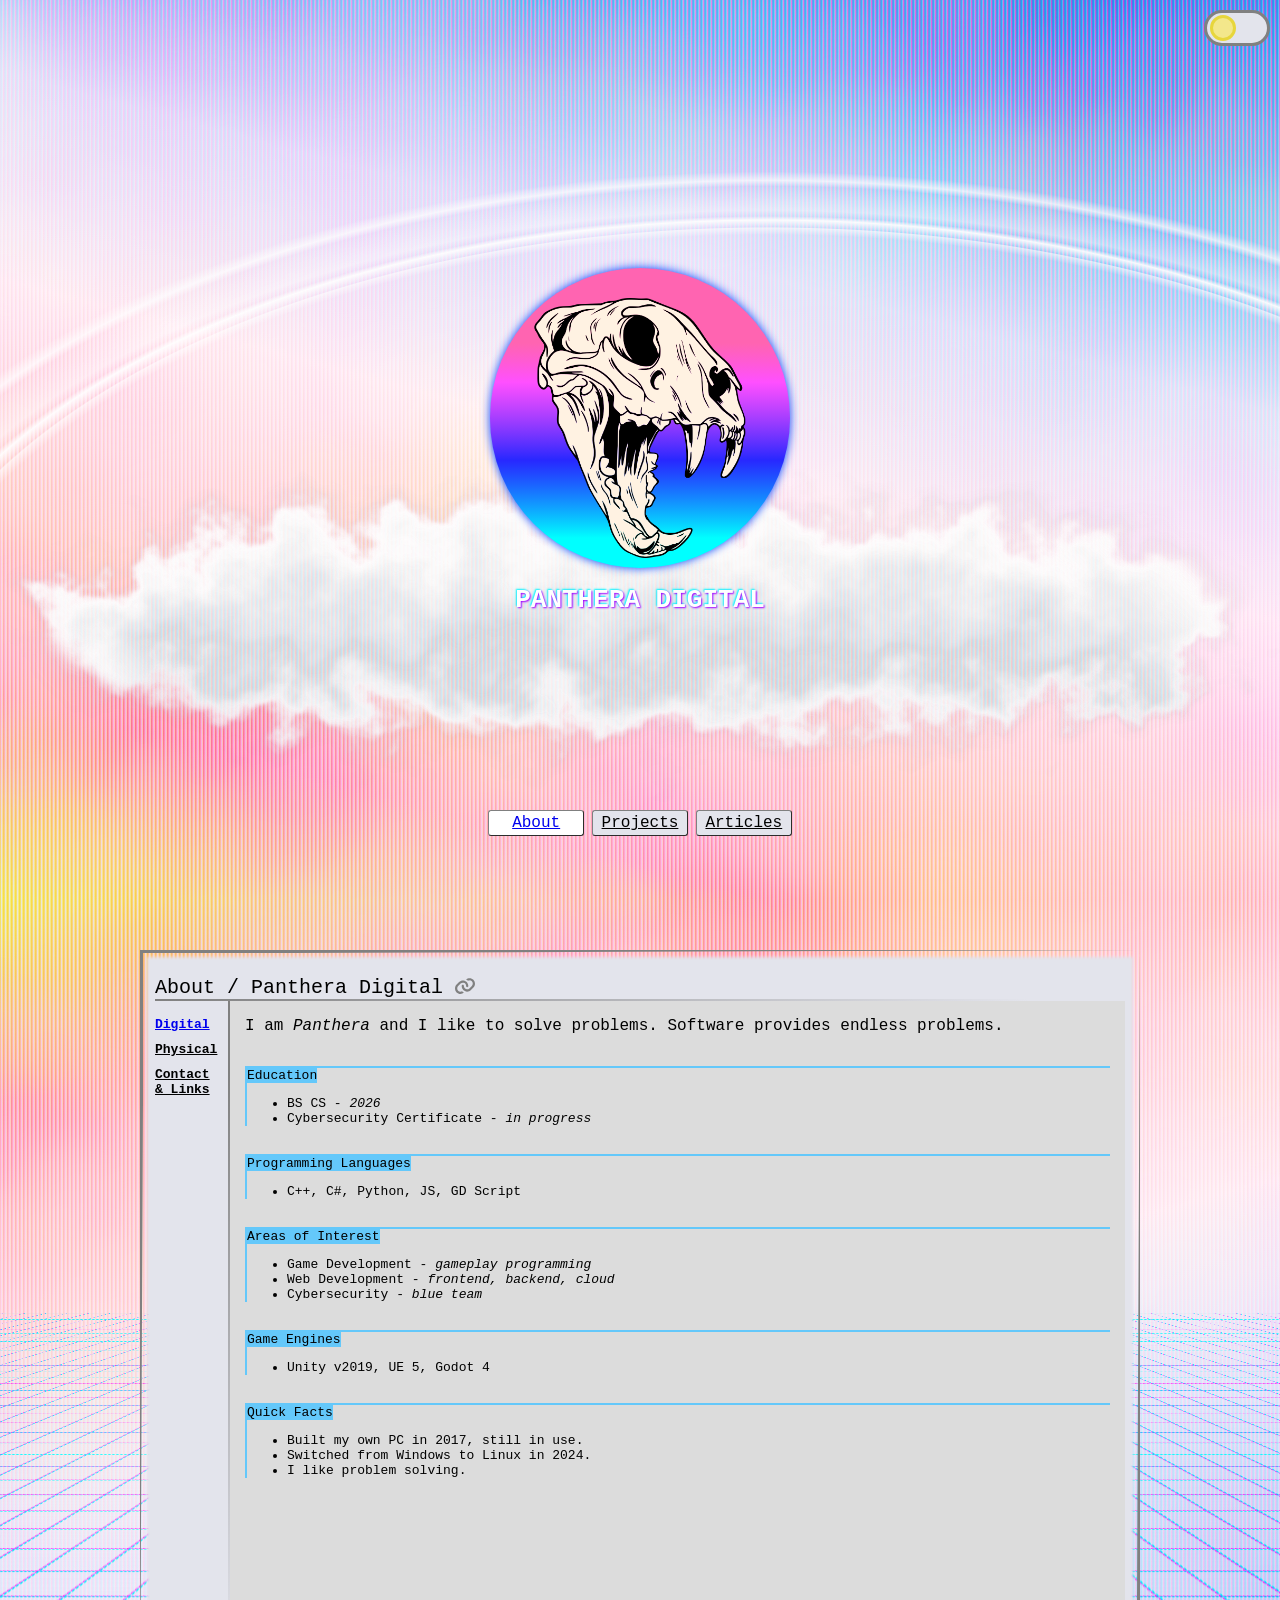
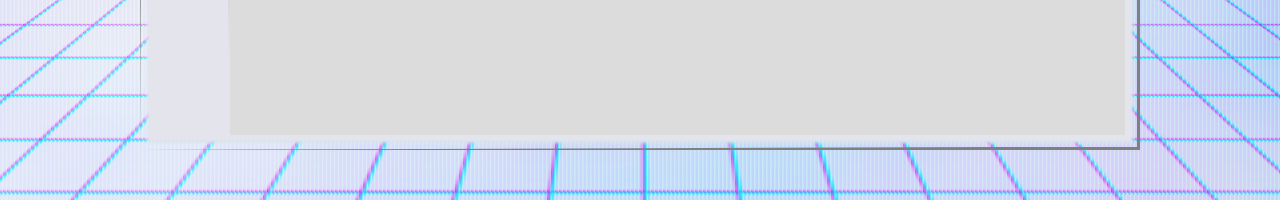
==== commit ec43511f: "Add files via upload" ====
--- a/public/index.html
+++ b/public/index.html
@@ -3,7 +3,21 @@
 
 <head>
     <title>Panthera</title>
+    <meta charset="utf-8">
+    <meta name="author" content="Panthera">
+    <meta name="description" content="Resume website for Panthera. View their projects, articles and contact info here.">
     <meta name="viewport" content="width=device-width, initial-scale=1.0">
+
+    <meta property="og:type" content="website">
+    <meta property="og:title" content="Panthera">
+    <meta property="og:description" content="Resume website for Panthera. View their projects, articles and contact info here.">
+    <meta property="og:image" content="https://cloudflare-webpage.panthera-digital.workers.dev/imgs/webpage-screenshot.webp">
+    <meta property="og:image:alt" content="An image preview of the website depicting the name Panthera above three buttons labled about, projects, and links. Next to this is a circle with pink at the top gradually becoming blue before the bottom allong with the image of four scratch marks over the circle.">
+    <meta property="og:url" content="https://cloudflare-webpage.panthera-digital.workers.dev/">
+    
+    <link rel="apple-touch-icon" sizes="180x180" href="/apple-touch-icon.png">
+    <link rel="icon" type="image/png" sizes="32x32" href="/favicon-32x32.png">
+    <link rel="icon" type="image/png" sizes="16x16" href="/favicon-16x16.png">
 
     <link rel="stylesheet" href="styles.css">
 </head>
@@ -267,4 +281,4 @@
     <script src="script.js"></script>
 </body>
 
-</html>
+</html>
--- a/public/styles.css
+++ b/public/styles.css
@@ -799,19 +799,19 @@
   margin: 0 0 16px 0;
 }
 
-.post-details {
+.article-details {
   margin: 24px 0;
 }
 
 .project-details,
-.post-details {
+.article-details {
   white-space: normal;
   word-wrap: break-word;
   overflow-wrap: break-word;
 }
 
 .project-title,
-.post-title {
+.article-title {
   display: inline-block;
   margin: 0 0 5px 0;
   font-size: large;
@@ -819,26 +819,26 @@
 
 .project-intro,
 .project-body,
-.post-intro,
-.post-body {
+.article-intro,
+.article-body {
   border-left: solid black 1px;
   padding-left: 13.768px; /* marker width */
 }
 
 .project-intro p[name="tags"],
 .project-body *:first-child,
-.post-intro p:first-child,
-.post-body *:first-child {
+.article-intro p:first-child,
+.article-body *:first-child {
   margin-top: 0;
 }
 
 .project-details p[name="tags"],
-.post-details p[name="tags"] {
+.article-details p[name="tags"] {
   font-style: italic;
 }
 
 .project-details p[name="tags"] span,
-.post-details p[name="tags"] span {
+.article-details p[name="tags"] span {
   border-right: 1px solid var(--text-color-dim);
   border-left: 1px solid var(--text-color-dim);
   border-radius: 5px;
@@ -850,7 +850,7 @@
   margin-bottom: 0;
 }
 
-.post-intro p[name="tags"] {
+.article-intro p[name="tags"] {
   margin-top: 10px;
   margin-bottom: 0;
 }
@@ -859,19 +859,19 @@
   display: none;
 }
 
-.post-details[open] .post-intro p[name="tags"] {
+.article-details[open] .article-intro p[name="tags"] {
   visibility: hidden;
   height: 0;
 }
 
-.post-details img,
+.article-details img,
 .project-details img {
   width: 250px;
   height: 156px;
   background-color: var(--text-color-dim);
 }
 
-.post-details img.loaded,
+.article-details img.loaded,
 .project-details img.loaded {
   width: 250px;
   height: auto;
@@ -879,17 +879,17 @@
 }
 
 #projects-container .project-details:first-child,
-#articles-container .post-details:first-child {
+#articles-container .article-details:first-child {
   margin-top: 0;
 }
 
 .project-details summary:hover .project-title,
-.post-details summary:hover .post-title {
+.article-details summary:hover .article-title {
   text-decoration: underline var(--nav-text-color-hover, blue) 2px;
 }
 
 .project-details[open] .project-title,
-.post-details[open] .post-title {
+.article-details[open] .article-title {
   text-decoration: underline var(--nav-text-color-selected, blueviolet) 2px;
 }
 
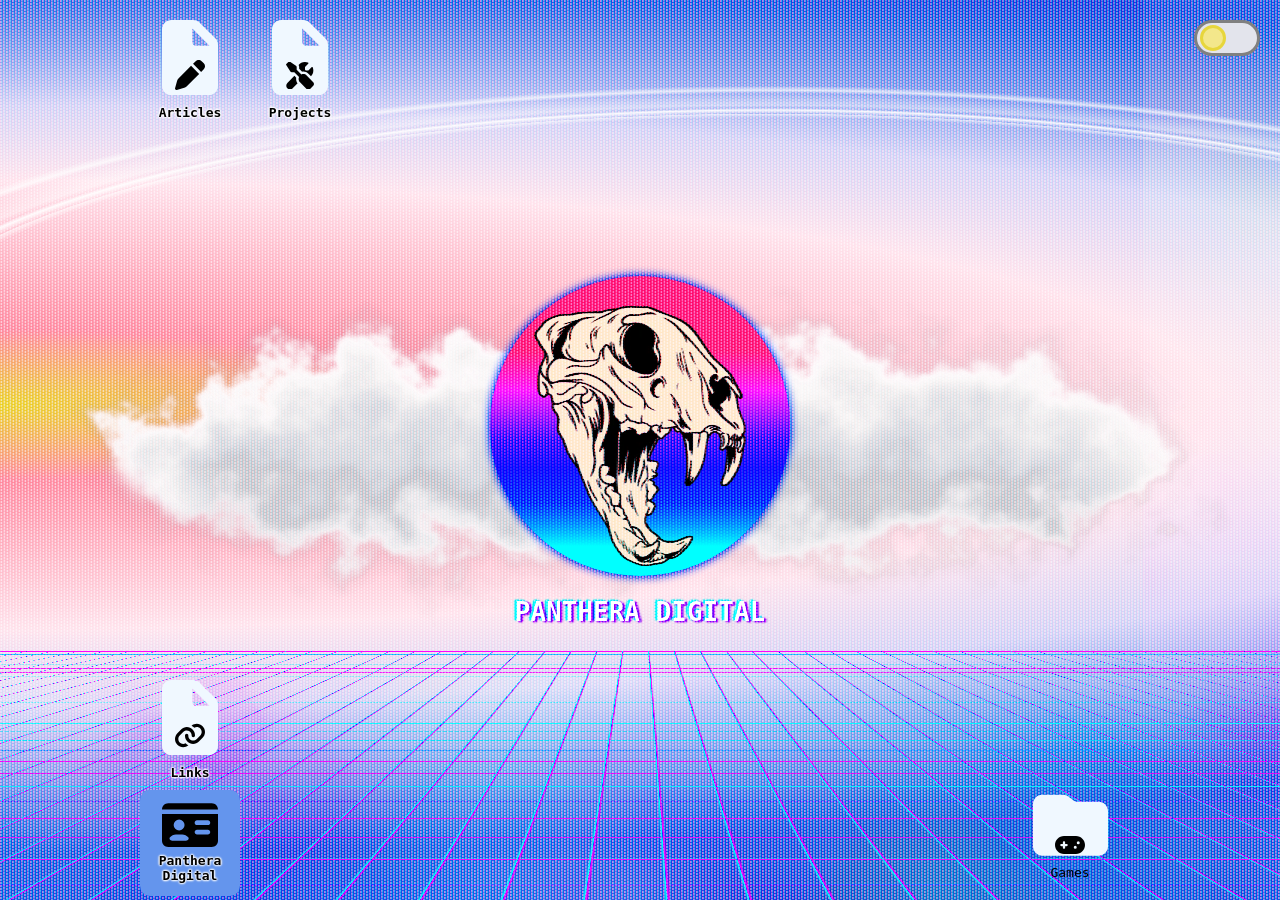
==== commit 45676e80: "Add files via upload" ====
--- a/public/index.html
+++ b/public/index.html
@@ -15,6 +15,7 @@
     <meta property="og:image:alt" content="An image preview of the website depicting the name Panthera above three buttons labled about, projects, and links. Next to this is a circle with pink at the top gradually becoming blue before the bottom allong with the image of four scratch marks over the circle.">
     <meta property="og:url" content="https://cloudflare-webpage.panthera-digital.workers.dev/">
     
+    <link rel="preload" as="image" type="image/webp" href="imgs/logo/logo.webp" fetchpriority="high">
     <link rel="apple-touch-icon" sizes="180x180" href="/apple-touch-icon.png">
     <link rel="icon" type="image/png" sizes="32x32" href="/favicon-32x32.png">
     <link rel="icon" type="image/png" sizes="16x16" href="/favicon-16x16.png">
@@ -29,244 +30,312 @@
             <fieldset>
                 <legend><b>sort</b></legend>
                 <span class="sort-bar-input-container">
-                    <label class="sort-bar-input-label" for="projectNone"><input type="radio" id="projectNone" name="project-sort" value="None" /><span>None</span></label>
+                    <label class="sort-bar-input-label"><input type="radio" id="projectNone" name="project-sort" value="None" /><span>None</span></label>
                 </span>
             </fieldset>
         </div>
     </template>
 
-    <div id="bg-layer" class="page-layer bg">
-        <span class="crt3">
-            <span class="page-panel gradient-bg">
-            </span>
-            <span class="page-panel arch-bg">
-            </span>
-            <span class="page-panel lower gradient-bg-lower">
-            </span>
-            <span class="noise" style="position: absolute; inset: 0;"></span>
-            <span class="cloud main-cloud"></span>
-        </span>
-
-        <span
-            style="pointer-events: none; position: absolute; inset: 0; display: flex; flex-direction: column; justify-content: center; align-items: center;">
-            <span class="logo-wrapper">
-                <img class="logo-img" src="imgs/logo/logo.webp"
-                    alt="Panthera's logo depicting a tiger skull over a neon sunset." loading="lazy">
-                <span class="logo-shape-wrapper">
-                    <span class="logo-shape"></span>
-                </span>
-            </span>
-            <h1>PANTHERA DIGITAL</h1>
-        </span>
-
+    <div id="webpage-display">
+    <div id="bg-layer" class="page-layer">
+        <div class="crt3">
+            <div class="gradient-bg abs-fill"></div>
+            <div class="gradient-bg-grid para-x" data-speed="-120"></div>
+            <div class="arch-bg"></div>
+            <div class="noise abs-fill"></div>
+            <div class="abs-fill center-content">
+                <div class="logo-wrapper">
+                    <div class="cloud main-cloud para" data-speed="-100"></div>
+                    <div class="logo-shape-wrapper">
+                        <div class="logo-shape para" data-speed="-70"></div>
+                    </div>
+                    <img class="logo-img para" src="imgs/logo/logo.webp" data-speed="-60"
+                        alt="Panthera's logo depicting a tiger skull over a neon sunset.">
+                    <h1 class="para" data-speed="-70">PANTHERA DIGITAL</h1>
+                </div>
+            </div>
+        </div>
+    </div>
+
+    <div id="app-layer" class="page-layer">
         <input type="checkbox" id="display-mode-toggle" class="display-toggle">
-        <label for="display-mode-toggle" class="display-toggle-lable"></label>
-    </div>
-
-    <div class="page-layer fg">
-        <div style="height: 90vh;"></div>
-        <nav id="page-nav">
-            <a href="#about" class="nav-button">About</a>
-            <a href="#projects" class="nav-button">Projects</a>
-            <a href="#articles" class="nav-button">Articles</a>
+        <label for="display-mode-toggle" class="display-toggle-lable"><span class="sr-only">Toggle dark mode</span></label>
+
+        <nav class="main-grid para" data-speed="-20">
+
+            <div class="grid-cell" style="--column: 0; --row: 0;">
+                <a href="#articles" class="app-icon app-file">
+                    <span class="icon file" aria-hidden="true"><span class="icon pen"></span></span>
+                    <p>Articles</p>
+                </a>
+            </div>
+            <div class="grid-cell" style="--column: 0; --row: 0;">
+                <a href="#projects" class="app-icon app-file">
+                    <span class="icon file" aria-hidden="true"><span class="icon tools"></span></span>
+                    <p>Projects</p>
+                </a>
+            </div>
+            <div class="grid-cell" style="--column: 0; --row: -2;">
+                <a href="#about-digital" class="app-icon app-plate">
+                    <span class="icon id-badge" aria-hidden="true"></span>
+                    <p>Panthera Digital</p>
+                </a>
+            </div>
+            <div class="grid-cell" style="--column: 0; --row: -3;">
+                <a href="#links" class="app-icon app-file">
+                    <span class="icon file" aria-hidden="true"><span class="icon link"></span></span>
+                    <p>Links</p>
+                </a>
+            </div>
+            <div class="grid-cell" style="--column: -1; --row: -2;">
+                <details class="app-folder">
+                    <summary class="app-icon app-folder-icon">
+                        <span class="icon folder" aria-hidden="true"><span class="icon controller"></span></span>
+                        <span>Games</span>
+                    </summary>
+
+                    <div class="folder-content">
+                        <div class="grid-cell" name="game-launch">
+                            <a href="https://itch.io/embed-upload/7941091?color=4f6781" target="_blank" class="app-icon game-icon">
+                                <img src="https://img.itch.zone/aW1nLzEyMjEzNjExLnBuZw==/105x83%23/qt5%2FaT.png" alt="">
+                                <span class="icon play-arrow" aria-hidden="true"></span>
+                                <span class="icon unity" aria-hidden="true"></span>
+                                <p>Entity Controller 2D Demo</p>
+                            </a>
+                        </div>
+                        <div class="grid-cell" name="game-launch">
+                            <a href="https://itch.io/embed-upload/6368440?color=3f6389" target="_blank" class="app-icon game-icon">
+                                <img src="https://img.itch.zone/aW1nLzk3NjE5OTMucG5n/105x83%23/hBUUAu.png" alt="">
+                                <span class="icon play-arrow" aria-hidden="true"></span>
+                                <span class="icon unity" aria-hidden="true"></span>
+                                <p>Demo</p>
+                            </a>
+                        </div>
+                        <div class="grid-cell" name="game-launch">
+                            <a href="https://itch.io/embed-upload/17356390?color=4f6781" target="_blank" class="app-icon game-icon">
+                                <img src="https://img.itch.zone/aW1nLzIyOTg4NDY3LnBuZw==/105x83%23/ZUuPds.png" alt="">
+                                <span class="icon play-arrow" aria-hidden="true"></span>
+                                <span class="icon godot" aria-hidden="true"></span>
+                                <p>Modular Character Controller Demo</p>
+                            </a>
+                        </div>
+                    </div>
+                </details>
+            </div>
+
         </nav>
     </div>
 
-    <div class="page-layer mg">
-        <div id="slide-list" class="slide-list">
-
-            <div id="about" class="slide-element">
-                <div class="main-block">
-                    <section class="main-content">
-                        <span class="page-title underline-title comp">
-                            <h2>About</h2> / <h3>sub</h3>
-                            <button type="button" title="copy link to page" class="strip-button icon header-link"></button>
-                        </span>
+    <div id="window-layer" class="page-layer remove">
+        
+        <div id="about-digital" class="display-window remove">
+            <div class="button-dock">
+                <button type="button" class="close-display-window" aria-label="Close display window"><span aria-hidden="true">X</span></button>
+            </div>
+            <section class="main-content">
+                <h2 class="page-title underline-title">About Panthera Digital</h2>
+                <div class="about-body-1">
+                    <div class="profile-head-container">
+                        <div>
+                            <div>
+                                <span class="logo-wrapper" style="--logo-size: 250px">
+                                    <span class="logo-shape-wrapper">
+                                        <span class="logo-shape"></span>
+                                    </span>
+                                    <img class="logo-img" src="imgs/logo/logo.webp" loading="lazy" alt="Panthera's logo depicting a tiger skull over a neon sunset.">
+                                </span>
+                            </div>
+                            <div>
+                                <span class="icon envelope" aria-hidden="true"></span> <span class="select-text">pantheradigitalonline@gmail.com</span>
+                            </div>
+                        </div>
+                        <div class="profile-head-text">
+                            <p class="large-text">I am <i>Panthera</i> and I like to solve problems. Software provides endless problems.</p>
+                        </div>
+                    </div>
+                    <div class="profile-body">
+                        <div class="boxed-list">
+                            <h3><mark>Education</mark></h3>
+                            <ul>
+                                <li>BS CS - <i>2026</i></li>
+                                <li>Cybersecurity Certificate - <i>in progress</i></li>
+                            </ul>
+                        </div>
+
+                        <br>
+                        <div class="boxed-list">
+                            <h3><mark>Programming Languages</mark></h3>
+                            <ul class="h-list">
+                                <li>C++</li>
+                                <li>C#</li>
+                                <li>Python</li>
+                                <li>JS</li>
+                                <li>GD Script</li>
+                            </ul>
+                        </div>
                         
-                        <div class="about-body">
-                            <span class="about-nav-container">
-                                <nav class="about-nav">
-                                    <a href="#about-digital">Digital</a>
-                                    <a href="#about-physical">Physical</a>
-                                    <a href="#about-contact">Contact & Links</a>
-                                </nav>
-                            </span><span class="about-subpage-container">
-                                <main id="about-digital" name="about-subpage" class="about-subpage" data-topic="Panthera Digital">
-                                    <p class="large-text">I am <i>Panthera</i> and I like to solve problems. Software provides endless problems.</p>
-
-                                    <br>
-                                    <span class="boxed-list">
-                                    <p><mark>Education</mark></p>
-                                    <ul>
-                                        <li>BS CS - <i>2026</i></li>
-                                        <li>Cybersecurity Certificate - <i>in progress</i></li>
-                                    </ul>
-                                    </span>
-
-                                    <br>
-                                    <span class="boxed-list">
-                                    <p><mark>Programming Languages</mark></p>
-                                    <ul>
-                                        <li>C++, C#, Python, JS, GD Script</li>
-                                    </ul>
-                                    </span>
-                                    
-                                    <br>
-                                    <span class="boxed-list">
-                                    <p><mark>Areas of Interest</mark></p>
-                                    <ul>
-                                        <li>Game Development - <i>gameplay programming</i></li>
-                                        <li>Web Development - <i>frontend, backend, cloud</i></li>
-                                        <li>Cybersecurity - <i>blue team</i></li>
-                                    </ul>
-                                    </span>
-                                    
-                                    <br>
-                                    <span class="boxed-list">
-                                    <p><mark>Game Engines</mark></p>
-                                    <ul>
-                                        <li>Unity v2019, UE 5, Godot 4</li>
-                                    </ul>
-                                    </span>
-                                    
-                                    <br>
-                                    <span class="boxed-list">
-                                    <p><mark>Quick Facts</mark></p>
-                                    <ul>
-                                        <li>Built my own PC in 2017, still in use.</li>
-                                        <li>Switched from Windows to Linux in 2024.</li>
-                                        <li>I like problem solving.</li>
-                                    </ul>
-                                    </span>
-                                    
-                                </main>
-                                <hr>
-                                <div id="about-physical" name="about-subpage" class="about-subpage" data-topic="Panthera Physical">
-                                    <p class="large-text">
-                                        Outside of the digital space I've explored other forms of creative work.
-                                    </p>
-
-                                    <br>
-                                    <span class="boxed-list">
-                                        <p><mark>Crafting</mark></p>
-                                        <ul>
-                                            <li>metal roses from sheet metal</li>
-                                            <li>bits of wood working</li>
-                                            <li>explored welding in high school</li>
-                                            <li>built a forge for a summer in an attempt to make knives from rebar</li>
-                                        </ul>
-                                        <div class="img-row">
-                                            <img class="expand-img center" loading="lazy" style="height: 360px;" src="https://pics.panthera-digital.com/webpage/crafts/metal-roses(small).webp" data-high-res-src="https://pics.panthera-digital.com/webpage/crafts/metal-roses.webp">
-                                            <img class="expand-img center" loading="lazy" style="height: 360px;" src="https://pics.panthera-digital.com/webpage/crafts/metal-rose-painted(small).webp" data-high-res-src="https://pics.panthera-digital.com/webpage/crafts/metal-rose-painted.webp">
-                                            <img class="expand-img center" loading="lazy" style="height: 360px;" src="https://pics.panthera-digital.com/webpage/crafts/rebar-knife(small).webp" data-high-res-src="https://pics.panthera-digital.com/webpage/crafts/rebar-knife.webp">
-                                        </div>
-                                    </span>
-                                    
-                                    <br>
-                                    <span class="boxed-list">
-                                        <p><mark>Photography</mark></p>
-                                        <p>
-                                            I appreciate a good landscape view, so I take pictures when I see one.
-                                        </p>
-                                        <div class="img-row">
-                                            <img class="expand-img center" loading="lazy" style="width: 640px;" src="https://pics.panthera-digital.com/webpage/landscape/beach-view(small).webp" data-high-res-src="https://pics.panthera-digital.com/webpage/landscape/beach-view.webp">
-                                            <img class="expand-img center" loading="lazy" style="width: 640px;" src="https://pics.panthera-digital.com/webpage/landscape/city-buildings(small).webp" data-high-res-src="https://pics.panthera-digital.com/webpage/landscape/city-buildings.webp">
-                                            <img class="expand-img center" loading="lazy" style="width: 640px;" src="https://pics.panthera-digital.com/webpage/landscape/city-view(small).webp" data-high-res-src="https://pics.panthera-digital.com/webpage/landscape/city-view.webp">
-                                            <img class="expand-img center" loading="lazy" style="width: 640px;" src="https://pics.panthera-digital.com/webpage/landscape/cloudy-sky-from-plane(small).webp" data-high-res-src="https://pics.panthera-digital.com/webpage/landscape/cloudy-sky-from-plane.webp">
-                                            <img class="expand-img center" loading="lazy" style="width: 640px;" src="https://pics.panthera-digital.com/webpage/landscape/forest-pond(small).webp" data-high-res-src="https://pics.panthera-digital.com/webpage/landscape/forest-pond.webp">
-                                            <img class="expand-img center" loading="lazy" style="width: 640px;" src="https://pics.panthera-digital.com/webpage/landscape/forest-waterfall(small).webp" data-high-res-src="https://pics.panthera-digital.com/webpage/landscape/forest-waterfall.webp">
-                                            <img class="expand-img center" loading="lazy" style="width: 640px;" src="https://pics.panthera-digital.com/webpage/landscape/hills-dry(small).webp" data-high-res-src="https://pics.panthera-digital.com/webpage/landscape/hills-dry.webp">
-                                            <img class="expand-img center" loading="lazy" style="width: 640px;" src="https://pics.panthera-digital.com/webpage/landscape/hills-green(small).webp" data-high-res-src="https://pics.panthera-digital.com/webpage/landscape/hills-green.webp">
-                                            <img class="expand-img center" loading="lazy" style="width: 640px;" src="https://pics.panthera-digital.com/webpage/landscape/night-city-from-plane(small).webp" data-high-res-src="https://pics.panthera-digital.com/webpage/landscape/night-city-from-plane.webp">
-                                            <img class="expand-img center" loading="lazy" style="width: 640px;" src="https://pics.panthera-digital.com/webpage/landscape/night-city-horizon-from-plane(small).webp" data-high-res-src="https://pics.panthera-digital.com/webpage/landscape/night-city-horizon-from-plane.webp">
-                                            <img class="expand-img center" loading="lazy" style="width: 640px;" src="https://pics.panthera-digital.com/webpage/landscape/sunset-ocean(small).webp" data-high-res-src="https://pics.panthera-digital.com/webpage/landscape/sunset-ocean.webp">
-                                            <img class="expand-img center" loading="lazy" style="width: 640px;" src="https://pics.panthera-digital.com/webpage/landscape/sunset-pink-clouds(small).webp" data-high-res-src="https://pics.panthera-digital.com/webpage/landscape/sunset-pink-clouds.webp">
-                                            <img class="expand-img center" loading="lazy" style="width: 640px;" src="https://pics.panthera-digital.com/webpage/landscape/sunset-pink-clouds-2(small).webp" data-high-res-src="https://pics.panthera-digital.com/webpage/landscape/sunset-pink-clouds-2.webp">
-                                        </div>
-                                    </span>
-
-                                    <br>
-                                    <span class="boxed-list">
-                                        <p><mark>Gaming</mark></p>
-                                        <p> 
-                                            Some of my favorite games.
-                                        </p>
-                                        <div class="img-row">
-                                            <img title="Warframe" class="expand-img center" loading="lazy" src="https://pics.panthera-digital.com/webpage/5-games/warframe(small).webp" data-high-res-src="https://pics.panthera-digital.com/webpage/5-games/warframe.webp">
-                                            <img title="Skate Story" class="expand-img center" loading="lazy" src="https://pics.panthera-digital.com/webpage/5-games/skate-story(small).webp" data-high-res-src="https://pics.panthera-digital.com/webpage/5-games/skate-story.webp">
-                                            <img title="No Mans Sky" class="expand-img center" loading="lazy" src="https://pics.panthera-digital.com/webpage/5-games/no-mans-sky(small).webp" data-high-res-src="https://pics.panthera-digital.com/webpage/5-games/no-mans-sky.webp">
-                                            <img title="Metal Gear Rising" class="expand-img center" loading="lazy" src="https://pics.panthera-digital.com/webpage/5-games/metal-gear-rising(small).webp" data-high-res-src="https://pics.panthera-digital.com/webpage/5-games/metal-gear-rising.webp">
-                                            <img title="Arc Raiders" class="expand-img center" loading="lazy" src="https://pics.panthera-digital.com/webpage/5-games/arc-raiders(small).webp" data-high-res-src="https://pics.panthera-digital.com/webpage/5-games/arc-raiders.webp">
-                                        </div>
-                                    </span>
-                                </div>
-                                <hr>
-                                <div id="about-contact" name="about-subpage" class="about-subpage" data-topic="Contact & Links">
-                                    <span class="icon envelope"></span> <span style="user-select: all; text-decoration: underline;">pantheradigitalonline@gmail.com</span>
-                                    <br><br><br>
-                                    <a href="https://github.com/PantheraDigital" target="_blank"><span class="icon github"></span> GitHub</a>
-                                    <p>
-                                        View most of my coding projects here. <br>
-                                        Although I created this website to share my projects, on GitHub you can see the code. <br>
-                                        I keep most of my projects public. I only have a select few private repos.
-                                    </p>
-                                    <br>
-                                    <a href="https://codepen.io/PantheraDigital" target="_blank"><span class="icon codepen"></span> CodePen.io</a>
-                                    <p>
-                                        Check out some code snippets for HTML, JS, and CSS. <br>
-                                        I sometimes upload to here reusable elements from my various webpages and designs.
-                                    </p>
-                                    <br>
-                                    <a href="https://pantheradigital.itch.io/" target="_blank"><span class="icon itch-io"></span> Itch.io</a>
-                                    <p>
-                                        Here is the main place to find my game related projects.
-                                    </p>
-                                    <br>
-                                    <a href="https://www.fab.com/sellers/PantheraDigital" target="_blank"><span class="icon unreal"></span> Fab</a>
-                                    <p>
-                                        This market place holds my few paid for game assets (code packs) for Unreal Engine and Unity. <br>
-                                        Back from when I used those engines.
-                                    </p>
-                                </div>
-                            </span>
-                        </div>
-                    </section>
-                </div>
-            </div>
-
-            <div id="projects" class="slide-element">
-                <div class="main-block">
-                    <section class="main-content">
-                        <h2 class="page-title underline-title">Projects</h2>
-                        <div id="projects-container" style="margin-left: 5px; margin-right: 5px; flex-grow: 1;">
-                            <!--placeholder-projects-data-->
-                        </div>
-                    </section>
-                </div>
-            </div>
-
-            <div id="articles" class="slide-element">
-                <div class="main-block">
-                    <section class="main-content">
-                        <h2 class="page-title underline-title">Articles</h2>
-                        <div id="articles-container" style="margin-left: 5px; margin-right: 5px; flex-grow: 1;">
-                            <!--placeholder-articles-data-->
-                        </div>
-                    </section>
-                </div>
-            </div>
-
-        </div>
-    </div>
-
-    <div id="full-img-overlay" class="full-view-img-wrapper hide">
-        <span style="display: inline-block; width: fit-content;">
-            <button style="float: right;" type="button" aria-label="Close">X</button><br>
+                        <br>
+                        <div class="boxed-list">
+                            <h3><mark>Areas of Interest</mark></h3>
+                            <ul>
+                                <li>Game Development - <i>gameplay programming</i></li>
+                                <li>Web Development - <i>frontend, backend, cloud</i></li>
+                                <li>Cybersecurity - <i>blue team</i></li>
+                            </ul>
+                        </div>
+                        
+                        <br>
+                        <div class="boxed-list">
+                            <h3><mark>Game Engines</mark></h3>
+                            <ul class="h-list">
+                                <li>Unity v2019</li>
+                                <li>UE 5</li>
+                                <li>Godot 4</li>
+                            </ul>
+                        </div>
+                        
+                        <br>
+                        <div class="boxed-list">
+                            <h3><mark>Quick Facts</mark></h3>
+                            <ul>
+                                <li>Built my own PC in 2017, still in use.</li>
+                                <li>Switched from Windows to Linux in 2024.</li>
+                            </ul>
+                        </div>
+                    </div>
+                </div>
+                <div class="about-body-2">
+                    <p class="large-text">
+                        Outside of the digital space I've explored other forms of creative work.
+                    </p>
+
+                    <br>
+                    <div class="boxed-list">
+                        <h3><mark>Crafting</mark></h3>
+                        <ul>
+                            <li>metal roses from sheet metal</li>
+                            <li>bits of wood working</li>
+                            <li>explored welding in high school</li>
+                            <li>built a forge for a summer in an attempt to make knives from rebar</li>
+                        </ul>
+                        <div class="img-row">
+                            <img class="expand-img small v-center" loading="lazy" src="https://pics.panthera-digital.com/webpage/crafts/metal-roses(small).webp" data-high-res-src="https://pics.panthera-digital.com/webpage/crafts/metal-roses.webp" alt="Roses made of thin sheet metal sitting on a wood log">
+                            <img class="expand-img small v-center" loading="lazy" src="https://pics.panthera-digital.com/webpage/crafts/metal-rose-painted(small).webp" data-high-res-src="https://pics.panthera-digital.com/webpage/crafts/metal-rose-painted.webp" alt="Rose made of thin sheet metal painted red with black edges">
+                            <img class="expand-img small v-center" loading="lazy" src="https://pics.panthera-digital.com/webpage/crafts/rebar-knife(small).webp" data-high-res-src="https://pics.panthera-digital.com/webpage/crafts/rebar-knife.webp" alt="Rusty rebar being formed into a knife shapre on an anvil">
+                        </div>
+                    </div>
+                    
+                    <br>
+                    <div class="boxed-list">
+                        <h3><mark>Photography</mark></h3>
+                        <p>
+                            I appreciate a good landscape view, so I take pictures when I see one.
+                        </p>
+                        <div class="img-row">
+                            <img class="expand-img med v-center" loading="lazy" src="https://pics.panthera-digital.com/webpage/landscape/beach-view(small).webp" data-high-res-src="https://pics.panthera-digital.com/webpage/landscape/beach-view.webp" alt="Over cast beach with a city skyline in the distance">
+                            <img class="expand-img med v-center" loading="lazy" src="https://pics.panthera-digital.com/webpage/landscape/city-buildings(small).webp" data-high-res-src="https://pics.panthera-digital.com/webpage/landscape/city-buildings.webp" alt="Tall modern buildings in the distance with a prominent older and ornate building in the foreground">
+                            <img class="expand-img med v-center" loading="lazy" src="https://pics.panthera-digital.com/webpage/landscape/city-view(small).webp" data-high-res-src="https://pics.panthera-digital.com/webpage/landscape/city-view.webp" alt="Green bushes in the foreground overlooking a city skyline on an overcast day">
+                            <img class="expand-img med v-center" loading="lazy" src="https://pics.panthera-digital.com/webpage/landscape/cloudy-sky-from-plane(small).webp" data-high-res-src="https://pics.panthera-digital.com/webpage/landscape/cloudy-sky-from-plane.webp" alt="Clouds across a blue sky from the view of a plane">
+                            <img class="expand-img med v-center" loading="lazy" src="https://pics.panthera-digital.com/webpage/landscape/forest-pond(small).webp" data-high-res-src="https://pics.panthera-digital.com/webpage/landscape/forest-pond.webp" alt="A small pond sitting in a lush green clearing within a forest with rocky mountains in the background">
+                            <img class="expand-img med v-center" loading="lazy" src="https://pics.panthera-digital.com/webpage/landscape/forest-waterfall(small).webp" data-high-res-src="https://pics.panthera-digital.com/webpage/landscape/forest-waterfall.webp" alt="Tall redwood trees with a clearing exposing a massive mountain in the distance with a thin waterfall pouring down">
+                            <img class="expand-img med v-center" loading="lazy" src="https://pics.panthera-digital.com/webpage/landscape/hills-dry(small).webp" data-high-res-src="https://pics.panthera-digital.com/webpage/landscape/hills-dry.webp" alt="Brown hilly fields with a few cows grazing surrounded by sparcely placed green trees">
+                            <img class="expand-img med v-center" loading="lazy" src="https://pics.panthera-digital.com/webpage/landscape/hills-green(small).webp" data-high-res-src="https://pics.panthera-digital.com/webpage/landscape/hills-green.webp" alt="A high vantage point overlooking brown rolling hills with patches of green bushes and trees fading into the blue sky">
+                            <img class="expand-img med v-center" loading="lazy" src="https://pics.panthera-digital.com/webpage/landscape/night-city-from-plane(small).webp" data-high-res-src="https://pics.panthera-digital.com/webpage/landscape/night-city-from-plane.webp" alt="Overhead view of the lights from a city at night from a plane">
+                            <img class="expand-img med v-center" loading="lazy" src="https://pics.panthera-digital.com/webpage/landscape/night-city-horizon-from-plane(small).webp" data-high-res-src="https://pics.panthera-digital.com/webpage/landscape/night-city-horizon-from-plane.webp" alt="City lights at night from the view of a plane with the wing of the plane comming into view">
+                            <img class="expand-img med v-center" loading="lazy" src="https://pics.panthera-digital.com/webpage/landscape/sunset-ocean(small).webp" data-high-res-src="https://pics.panthera-digital.com/webpage/landscape/sunset-ocean.webp" alt="Calm ocean waves along a beach while the sun shines through a cloudy day nearing sunset">
+                            <img class="expand-img med v-center" loading="lazy" src="https://pics.panthera-digital.com/webpage/landscape/sunset-pink-clouds(small).webp" data-high-res-src="https://pics.panthera-digital.com/webpage/landscape/sunset-pink-clouds.webp" alt="Sunset in a neighborhood lighting the clouds pink and grey">
+                            <img class="expand-img med v-center" loading="lazy" src="https://pics.panthera-digital.com/webpage/landscape/sunset-pink-clouds-2(small).webp" data-high-res-src="https://pics.panthera-digital.com/webpage/landscape/sunset-pink-clouds-2.webp" alt="A blue sky with pink clouds durring sunset with a line of trees and street lights near the bottom of the picture and the moon visible in the sky">
+                        </div>
+                    </div>
+
+                    <br>
+                    <div class="boxed-list">
+                        <h3><mark>Gaming</mark></h3>
+                        <p> 
+                            Some of my favorite games.
+                        </p>
+                        <div class="img-row">
+                            <img title="Warframe" class="expand-img v-center" loading="lazy" src="https://pics.panthera-digital.com/webpage/5-games/warframe(small).webp" data-high-res-src="https://pics.panthera-digital.com/webpage/5-games/warframe.webp" alt="Promo image for Warframe">
+                            <img title="Skate Story" class="expand-img v-center" loading="lazy" src="https://pics.panthera-digital.com/webpage/5-games/skate-story(small).webp" data-high-res-src="https://pics.panthera-digital.com/webpage/5-games/skate-story.webp" alt="Promo image for Skate Story">
+                            <img title="No Mans Sky" class="expand-img v-center" loading="lazy" src="https://pics.panthera-digital.com/webpage/5-games/no-mans-sky(small).webp" data-high-res-src="https://pics.panthera-digital.com/webpage/5-games/no-mans-sky.webp" alt="Promo image for No Mans Sky">
+                            <img title="Metal Gear Rising" class="expand-img v-center" loading="lazy" src="https://pics.panthera-digital.com/webpage/5-games/metal-gear-rising(small).webp" data-high-res-src="https://pics.panthera-digital.com/webpage/5-games/metal-gear-rising.webp" alt="Promo image for Metal Gear Rising: Revengeance">
+                            <img title="Arc Raiders" class="expand-img v-center" loading="lazy" src="https://pics.panthera-digital.com/webpage/5-games/arc-raiders(small).webp" data-high-res-src="https://pics.panthera-digital.com/webpage/5-games/arc-raiders.webp" alt="Promo image for Arc Raiders">
+                        </div>
+                    </div>
+                </div>
+            </section>
+        </div>
+
+        <div id="links" class="display-window remove">
+            <div class="button-dock">
+                <button type="button" class="close-display-window" aria-label="Close display window"><span aria-hidden="true">X</span></button>
+            </div>
+            <section class="main-content">
+                <h2 class="page-title underline-title">Links</h2>
+                <div class="entry-container">
+                    <span class="icon envelope"></span> <span class="select-text">pantheradigitalonline@gmail.com</span>
+                    <br><br><br>
+                    <a href="https://github.com/PantheraDigital" target="_blank"><span class="icon github" aria-hidden="true"></span> GitHub</a>
+                    <p>
+                        View most of my coding projects here. <br>
+                        Although I created this website to share my projects, on GitHub you can see the code. <br>
+                        I keep most of my projects public. I only have a select few private repos.
+                    </p>
+                    <br>
+                    <a href="https://codepen.io/PantheraDigital" target="_blank"><span class="icon codepen" aria-hidden="true"></span> CodePen.io</a>
+                    <p>
+                        Check out some code snippets for HTML, JS, and CSS. <br>
+                        I sometimes upload to here reusable elements from my various webpages and designs.
+                    </p>
+                    <br>
+                    <a href="https://pantheradigital.itch.io/" target="_blank"><span class="icon itch-io" aria-hidden="true"></span> Itch.io</a>
+                    <p>
+                        Here is the main place to find my game related projects.
+                    </p>
+                    <br>
+                    <a href="https://www.fab.com/sellers/PantheraDigital" target="_blank"><span class="icon unreal" aria-hidden="true"></span> Fab</a>
+                    <p>
+                        This market place holds my few paid for game assets (code packs) for Unreal Engine and Unity. <br>
+                        Back from when I used those engines.
+                    </p>
+                </div>
+            </section>
+        </div>
+
+        <div id="projects" class="display-window remove">
+            <div class="button-dock">
+                <button type="button" class="close-display-window" aria-label="Close display window"><span aria-hidden="true">X</span></button>
+            </div>
+            <section class="main-content">
+                <h2 class="page-title underline-title">Projects</h2>
+                <div id="projects-container" class="entry-container">
+                    <!--placeholder-projects-data-->
+                </div>
+            </section>
+        </div>
+
+        <div id="articles" class="display-window remove">
+            <div class="button-dock">
+                <button type="button" class="close-display-window" aria-label="Close display window"><span aria-hidden="true">X</span></button>
+            </div>
+            <section class="main-content">
+                <h2 class="page-title underline-title">Articles</h2>
+                <div id="articles-container" class="entry-container">
+                    <!--placeholder-articles-data-->
+                </div>
+            </section>
+        </div>
+            
+    </div>
+
+    <div id="full-img-overlay" class="full-view-img-wrapper remove">
+        <div>
+            <button type="button" aria-label="Close image"><span aria-hidden="true">X</span></button><br>
             <img id="full-img-overlay-img" class="full-view-img" src="" alt="">
-        </span>
-    </div>
-
-    <svg id="filters" class="hide">
+        </div>
+    </div>
+
+    <svg id="filters" class="hide" aria-hidden="true">
         <filter id='noiseFilter'>
             <feturbulence id="turbulence" type='fractalNoise' baseFrequency='0.0025' numOctaves='4' seed="1" />
         </filter>
@@ -276,6 +345,13 @@
             <fedisplacementmap in="SourceGraphic" scale="120" />
         </filter>
     </svg>
+    </div>
+
+
+    <div id="game-display" class="page-layer remove">
+        <button id="close-game-display" type="button" aria-label="Close game"><span aria-hidden="true">X</span></button>
+        <div id="game-container" class="fill"></div>
+    </div>
 
 
     <script src="script.js"></script>
--- a/public/styles.css
+++ b/public/styles.css
@@ -1,4 +1,4 @@
-/***  global styles ***/
+/* GLOBAL */
 :root {
   color-scheme: light;
   /* day/night toggle */
@@ -13,13 +13,7 @@
   --crt-blue: rgb(40, 129, 206);
 
   /* bg */
-  --bg-upper: linear-gradient(15deg, #f3e78b 0%, pink 16.66%, lavenderblush 49.98%, lavender 66.64%, cornflowerblue 99.96%);
-  --bg-lower: linear-gradient(165deg,#f3e78b 0%, pink 16.66%, lavenderblush 49.98%, lavender 66.64%, cornflowerblue 99.96%);
-  --bg-grid: repeating-linear-gradient(90deg,
-      transparent 0, rgba(255, 0, 255, 0.5) 2px, rgba(0, 255, 255, 0.75) 3px, transparent 5px, transparent 50px),
-    repeating-linear-gradient(180deg,
-      transparent 0, rgba(255, 0, 255, 0.5) 2px, rgba(0, 255, 255, 0.75) 3px, transparent 5px, transparent 50px),
-    linear-gradient(transparent, lavender);
+  --bg-gradient: radial-gradient(190% 50% at 0% 45%, #f3e78b 0%, pink 16.66%, lavenderblush 49.98%, lavender 66.64%, cornflowerblue 99.96%);
 
   --cloud-shadow: 
     400px 440px 30px -90px rgba(0, 0, 0, 0.08),
@@ -35,16 +29,12 @@
   --slide-border-color: rgb(128, 128, 128);
 
   --text-color: black;
+  --text-color-rev: white;
   --text-color-dim: grey;
   
   --nav-text-color-nutral: black;
   --nav-text-color-hover: LinkText;
   --nav-text-color-selected: VisitedText;
-
-  --nav-btn-clr-ntl: rgb(227, 228, 236);
-  --nav-btn-clr-hov: rgb(207, 208, 216);
-  --nav-btn-clr-act: rgb(177, 178, 186);
-  --nav-btn-clr-sel: rgb(255, 255, 255);
 }
 :root:has(#display-mode-toggle:checked) {
   color-scheme: dark;
@@ -53,17 +43,11 @@
   --dl-toggle-switch-bg: rgb(197, 198, 206);
   --dl-toggle-switch-border: rgb(227, 228, 236);
 
-  --bg-upper: linear-gradient(transparent),
-    radial-gradient(70% 30% at 50% 40%, purple 0%, transparent 80%),
-    radial-gradient(80% 50% at 50% 40%, midnightblue 20%, black 100%);
-  --bg-lower: linear-gradient(black, midnightblue 40%);
-  --bg-grid: linear-gradient(midnightblue 0%, transparent 50%),
-    repeating-linear-gradient(90deg,
-      transparent 0, rgba(0, 255, 255, 0.5) 2px, rgba(255, 0, 255, 0.75) 3px, transparent 5px, transparent 50px),
-    repeating-linear-gradient(180deg,
-      transparent 0, rgba(0, 255, 255, 0.5) 2px, rgba(255, 0, 255, 0.75) 3px, transparent 5px, transparent 50px),
-    linear-gradient(transparent 60%, navy);
-  
+  --bg-gradient:
+    radial-gradient(100% 80% at 50% 10%, transparent 20%, midnightblue),
+    radial-gradient(80% 50% at 50% 40%, purple 20%, transparent 100%),
+    radial-gradient(200% 20% at 50% 25%, cyan 20%, black 100%);
+
   --cloud-shadow: 
     400px 440px 30px -90px rgba(0, 0, 0, 0.08),
     400px 420px 40px -50px rgba(66, 105, 146, 0.1),
@@ -77,16 +61,12 @@
   --slide-border-color: rgb(177, 178, 186);
 
   --text-color: white;
+  --text-color-rev: black;
   --text-color-dim: rgb(170, 170, 170);
   
   --nav-text-color-nutral: white;
   --nav-text-color-hover: LinkText;
   --nav-text-color-selected: VisitedText;
-
-  --nav-btn-clr-ntl: rgb(77, 78, 86);
-  --nav-btn-clr-hov: rgb(77, 78, 86);
-  --nav-btn-clr-act: rgb(60, 60, 60);
-  --nav-btn-clr-sel: rgb(60, 60, 60);
 }
 
 html[data-theme="light"] {
@@ -102,9 +82,16 @@
   font-family: monospace;
 }
 
+html,
+body {
+  margin: 0;
+}
+
 h1 {
   color: white;
-  text-shadow: 1px 1px 2px rgb(162, 0, 255), -1px -1px 2px rgb(0, 255, 255);
+  text-shadow: 2px 1px 2px rgb(162, 0, 255), -2px -1px 2px rgb(0, 255, 255);
+  position: relative;
+  z-index: 1;
 }
 
 a {
@@ -132,17 +119,16 @@
   background-color: rgba(0, 0, 0, 0.1);
 }
 
+.remove {
+  display: none !important;
+}
 .hide {
-  display: none !important;
-}
-
-@-moz-document url-prefix() {
-  .hide {
-    display: block !important;
-    position: absolute !important;
-    height: 0 !important;
-    width: 0 !important;
-  }
+  display: block !important;
+  position: absolute !important;
+  height: 1px !important;
+  width: 1px !important;
+  overflow: hidden !important;
+  left:-10000px !important;
 }
 
 .strip-button {
@@ -153,10 +139,9 @@
   margin: 0;
   font: inherit;
   cursor: pointer;
-  outline: inherit;
-}
-
-img.center {
+}
+
+img.v-center {
   vertical-align: middle;
 }
 
@@ -164,115 +149,64 @@
   font-size: large;
 }
 
-/***  Page Layout ***/
-html,
-body {
-  margin: 0;
-}
-
-.page-layer{
-  position: absolute;
-  inset: 0;
-  z-index: 0;
-}
-.page-layer.bg {
-  z-index: -1;
-}
-.page-layer.mg {
-  top: 100%;
-  height: 100%;
-  overflow: hidden;
-}
-.page-layer.fg {
-  z-index: 1;
-  height: 200%;
-  pointer-events: none;
-}
-
-.page-panel {
-  position: absolute; 
-  width: 100%; 
-  height: 50%; 
-  top: 0;
-}
-.page-panel.lower {
-  top: 50%;
-}
-
-#page-nav {
-  position: sticky;
-  top: 10px;
-  pointer-events: all;
-  text-align: center;
-}
-
-/***  Slide Windows ***/
-.slide-list {
-  --h-gap: 50px;
-  --v-gap: 50px;
-  position: relative;
-  box-sizing: border-box;
-  margin: var(--v-gap) auto;
-  width: calc(100% - (var(--h-gap) * 2));
-  height: calc(100% - (var(--v-gap) * 2));
-  white-space: nowrap;
-}
-@media only screen and (max-width: 500px) {
-  .slide-list {
-    --h-gap: 20px;
-  }
-}
-
-.slide-element {
-  display: inline-block;
-  position: absolute;
-  left: 0px;
+.h-list {
+  display: flex;
+  flex-wrap: wrap;
+  gap: 0 40px;
+}
+
+.fill{
   width: 100%;
   height: 100%;
-  transform: translateX(0) scaleY(1);
-  visibility: visible;
-  pointer-events: auto;
-  transition: transform 0.5s ease-out, visibility 0.5s;
-}
-
-.slide-left {
-  transform: translateX(-100%) scaleY(0);
-  visibility: hidden;
-  pointer-events: none;
-}
-
-.slide-right {
-  transform: translateX(100%) scaleY(0);
-  visibility: hidden;
-  pointer-events: none;
-}
-
-/***  Full View Img ***/
-.full-view-img-wrapper {
-  position: fixed;
-  background-color: rgba(0, 0, 0, 0.5);
-  width: 100%;
-  height: 100%;
-  z-index: 10;
-  overflow: auto;
-  overscroll-behavior: contain;
+}
+
+.abs-fill {
+  position: absolute; 
+  inset: 0; 
+}
+
+.center-content {
   text-align: center;
   align-content: center;
 }
 
-.full-view-img {
-  max-width: 80%;
-  height: auto;
-}
-
-.expand-img {
-  cursor: pointer;
-}
-
-/***  Icons ***/
+/* https://webaim.org/techniques/css/invisiblecontent/ */
+.sr-only {
+  position:absolute;
+  left:-10000px;
+  top:auto;
+  width:1px;
+  height:1px;
+  overflow:hidden;
+}
+
+/* ICON */
+.icon{
+  /*<!--!Font Awesome Free 6.5.1 by @fontawesome - https://fontawesome.com License - https://fontawesome.com/license/free Copyright 2024 Fonticons, Inc.-->
+  <!--!Font Awesome Free v7.3.1 by @fontawesome - https://fontawesome.com License - https://fontawesome.com/license/free Copyright 2026 Fonticons, Inc.-->*/
+  --mask-unity: url('data:image/svg+xml,<svg xmlns="http://www.w3.org/2000/svg" viewBox="0 0 448 512"><path d="M243.6 91.6L323.7 138.4C326.6 140 326.7 144.6 323.7 146.2L228.5 201.9C225.6 203.6 222.2 203.4 219.5 201.9L124.4 146.2C121.4 144.6 121.4 140 124.4 138.4L204.4 91.6V0L0 119.4V358.3L78.4 312.5V218.9C78.3 215.6 82.2 213.2 85.1 215L180.3 270.6C183.2 272.3 184.8 275.3 184.8 278.5V389.7C184.8 393 181 395.4 178.1 393.6L98 346.8L19.6 392.6L224 512L428.4 392.6L350 346.8L269.9 393.6C267.1 395.3 263.1 393.1 263.2 389.7V278.5C263.2 275.1 265.1 272.2 267.7 270.6L362.9 215C365.7 213.2 369.7 215.5 369.6 218.9V312.5L448 358.3V119.4L243.6 0V91.6z"/></svg>');
+  --mask-itch-io: url('data:image/svg+xml,<svg xmlns="http://www.w3.org/2000/svg" viewBox="0 0 512 512"><path d="M71.9 34.8C50.2 47.7 7.4 96.8 7 109.7v21.3c0 27.1 25.3 50.8 48.3 50.8 27.6 0 50.5-22.9 50.5-50 0 27.1 22.2 50 49.8 50s49-22.9 49-50c0 27.1 23.6 50 51.2 50h.5c27.6 0 51.2-22.9 51.2-50 0 27.1 21.5 50 49 50s49.8-22.9 49.8-50c0 27.1 23 50 50.5 50 23 0 48.3-23.8 48.3-50.8v-21.3c-.4-12.9-43.2-62.1-64.9-75C372.6 32.4 325.8 32 256 32S91.1 33.1 71.9 34.8zm132.3 134.4c-22 38.4-77.9 38.7-99.9 .3-13.2 23.1-43.2 32.1-56 27.7-3.9 40.2-13.7 237.1 17.7 269.2 80 18.7 302.1 18.1 379.8 0 31.7-32.3 21.3-232 17.8-269.2-12.9 4.4-42.9-4.6-56-27.7-22 38.5-77.9 38.1-99.9-.2-7.1 12.5-23.1 28.9-51.8 28.9a57.5 57.5 0 0 1 -51.8-28.9zm-41.6 53.8c16.5 0 31.1 0 49.2 19.8a436.9 436.9 0 0 1 88.2 0C318.2 223 332.9 223 349.3 223c52.3 0 65.2 77.5 83.9 144.5 17.3 62.2-5.5 63.7-34 63.7-42.2-1.6-65.5-32.2-65.5-62.8-39.3 6.4-101.9 8.8-155.6 0 0 30.6-23.3 61.2-65.5 62.8-28.4-.1-51.2-1.6-33.9-63.7 18.7-67 31.6-144.5 83.9-144.5zM256 270.8s-44.4 40.8-52.4 55.2l29-1.2v25.3c0 1.6 21.3 .2 23.3 .2 11.7 .5 23.3 1 23.3-.2v-25.3l29 1.2c-8-14.5-52.4-55.2-52.4-55.2z"/></svg>');
+  --mask-github: url('data:image/svg+xml,<svg xmlns="http://www.w3.org/2000/svg" viewBox="0 0 496 512"><path d="M165.9 397.4c0 2-2.3 3.6-5.2 3.6-3.3 .3-5.6-1.3-5.6-3.6 0-2 2.3-3.6 5.2-3.6 3-.3 5.6 1.3 5.6 3.6zm-31.1-4.5c-.7 2 1.3 4.3 4.3 4.9 2.6 1 5.6 0 6.2-2s-1.3-4.3-4.3-5.2c-2.6-.7-5.5 .3-6.2 2.3zm44.2-1.7c-2.9 .7-4.9 2.6-4.6 4.9 .3 2 2.9 3.3 5.9 2.6 2.9-.7 4.9-2.6 4.6-4.6-.3-1.9-3-3.2-5.9-2.9zM244.8 8C106.1 8 0 113.3 0 252c0 110.9 69.8 205.8 169.5 239.2 12.8 2.3 17.3-5.6 17.3-12.1 0-6.2-.3-40.4-.3-61.4 0 0-70 15-84.7-29.8 0 0-11.4-29.1-27.8-36.6 0 0-22.9-15.7 1.6-15.4 0 0 24.9 2 38.6 25.8 21.9 38.6 58.6 27.5 72.9 20.9 2.3-16 8.8-27.1 16-33.7-55.9-6.2-112.3-14.3-112.3-110.5 0-27.5 7.6-41.3 23.6-58.9-2.6-6.5-11.1-33.3 2.6-67.9 20.9-6.5 69 27 69 27 20-5.6 41.5-8.5 62.8-8.5s42.8 2.9 62.8 8.5c0 0 48.1-33.6 69-27 13.7 34.7 5.2 61.4 2.6 67.9 16 17.7 25.8 31.5 25.8 58.9 0 96.5-58.9 104.2-114.8 110.5 9.2 7.9 17 22.9 17 46.4 0 33.7-.3 75.4-.3 83.6 0 6.5 4.6 14.4 17.3 12.1C428.2 457.8 496 362.9 496 252 496 113.3 383.5 8 244.8 8zM97.2 352.9c-1.3 1-1 3.3 .7 5.2 1.6 1.6 3.9 2.3 5.2 1 1.3-1 1-3.3-.7-5.2-1.6-1.6-3.9-2.3-5.2-1zm-10.8-8.1c-.7 1.3 .3 2.9 2.3 3.9 1.6 1 3.6 .7 4.3-.7 .7-1.3-.3-2.9-2.3-3.9-2-.6-3.6-.3-4.3 .7zm32.4 35.6c-1.6 1.3-1 4.3 1.3 6.2 2.3 2.3 5.2 2.6 6.5 1 1.3-1.3 .7-4.3-1.3-6.2-2.2-2.3-5.2-2.6-6.5-1zm-11.4-14.7c-1.6 1-1.6 3.6 0 5.9 1.6 2.3 4.3 3.3 5.6 2.3 1.6-1.3 1.6-3.9 0-6.2-1.4-2.3-4-3.3-5.6-2z"/></svg>');
+  --mask-codepen: url('data:image/svg+xml,<svg xmlns="http://www.w3.org/2000/svg" viewBox="0 0 512 512"><path d="M502.3 159.7l-234-156c-8-4.9-16.5-5-24.6 0l-234 156C3.7 163.7 0 170.8 0 178v156c0 7.1 3.7 14.3 9.7 18.3l234 156c8 4.9 16.5 5 24.6 0l234-156c6-4 9.7-11.1 9.7-18.3V178c0-7.1-3.7-14.3-9.7-18.3zM278 63.1l172.3 114.9-76.9 51.4L278 165.7V63.1zm-44 0v102.6l-95.4 63.7-76.9-51.4L234 63.1zM44 219.1l55.1 36.9L44 292.8v-73.7zm190 229.7L61.7 334l76.9-51.4L234 346.3v102.6zm22-140.9l-77.7-52 77.7-52 77.7 52-77.7 52zm22 140.9V346.3l95.4-63.7 76.9 51.4L278 448.8zm190-156l-55.1-36.9L468 219.1v73.7z"/></svg>');
+  --mask-envelope: url('data:image/svg+xml,<svg xmlns="http://www.w3.org/2000/svg" viewBox="0 0 512 512"><path d="M64 112c-8.8 0-16 7.2-16 16v22.1L220.5 291.7c20.7 17 50.4 17 71.1 0L464 150.1V128c0-8.8-7.2-16-16-16H64zM48 212.2V384c0 8.8 7.2 16 16 16H448c8.8 0 16-7.2 16-16V212.2L322 328.8c-38.4 31.5-93.7 31.5-132 0L48 212.2zM0 128C0 92.7 28.7 64 64 64H448c35.3 0 64 28.7 64 64V384c0 35.3-28.7 64-64 64H64c-35.3 0-64-28.7-64-64V128z"/></svg>');
+  --mask-unreal: url('data:image/svg+xml,<svg xmlns="http://www.w3.org/2000/svg" viewBox="0 0 512 512"><path d="M256 512a256 256 0 1 0 0-512 256 256 0 1 0 0 512zm65.5-113.7l-25.1-28.3-42.4 42.6c-24.1-.3-47.9-6.2-69.3-17.2s-40.1-26.9-54.5-46.3c4.5 1.4 9.2 2.3 13.9 2.6 6.9 .1 14.5-2.4 14.5-14.1l0-115.1c.1-3-.5-5.9-1.7-8.6s-3.1-5-5.4-6.9-5-3.1-7.9-3.7-5.9-.5-8.8 .2c-19.6 4.5-35.3 53.5-35.3 53.5-.2-22.6 4.5-45 13.8-65.6s23-39 40.1-53.8c22.5-19.5 50.1-32.2 79.6-36.7-21.4 12.2-33.5 32.1-33.5 48.9 0 26.9 16.2 23.6 21 19.7l0 155.3c.8 1.9 1.9 3.8 3.2 5.5 2.1 3 5 5.4 8.2 7s6.9 2.5 10.5 2.5c16.2 0 37.3-18.5 37.3-18.5l0-125.7c0-12.8-9.6-28.2-19.3-33.5 0 0 17.9-3.2 31.7 7.4 2.6-3.2 5.3-6.2 8.2-9.1 32.2-31.6 62.5-40.6 87.7-45.1 0 0-45.9 36.1-45.9 84.5 0 36 .9 123.8 .9 123.8 17 16.4 42.4-7.3 65.2-30.8-4.4 21.3-24 75.9-86.6 105.4z"/></svg>');
+  --mask-new-window: url('data:image/svg+xml,<svg xmlns="http://www.w3.org/2000/svg" viewBox="0 0 512 512"><path d="M352 0c-12.9 0-24.6 7.8-29.6 19.8s-2.2 25.7 6.9 34.9L370.7 96 201.4 265.4c-12.5 12.5-12.5 32.8 0 45.3s32.8 12.5 45.3 0L416 141.3l41.4 41.4c9.2 9.2 22.9 11.9 34.9 6.9s19.8-16.6 19.8-29.6V32c0-17.7-14.3-32-32-32H352zM80 32C35.8 32 0 67.8 0 112V432c0 44.2 35.8 80 80 80H400c44.2 0 80-35.8 80-80V320c0-17.7-14.3-32-32-32s-32 14.3-32 32V432c0 8.8-7.2 16-16 16H80c-8.8 0-16-7.2-16-16V112c0-8.8 7.2-16 16-16H192c17.7 0 32-14.3 32-32s-14.3-32-32-32H80z"/></svg>');
+  --mask-star: url('data:image/svg+xml,<svg xmlns="http://www.w3.org/2000/svg" viewBox="0 0 576 512"><path d="M309.5-18.9c-4.1-8-12.4-13.1-21.4-13.1s-17.3 5.1-21.4 13.1L193.1 125.3 33.2 150.7c-8.9 1.4-16.3 7.7-19.1 16.3s-.5 18 5.8 24.4l114.4 114.5-25.2 159.9c-1.4 8.9 2.3 17.9 9.6 23.2s16.9 6.1 25 2L288.1 417.6 432.4 491c8 4.1 17.7 3.3 25-2s11-14.2 9.6-23.2L441.7 305.9 556.1 191.4c6.4-6.4 8.6-15.8 5.8-24.4s-10.1-14.9-19.1-16.3L383 125.3 309.5-18.9z"/></svg>');
+  --mask-play-arrow: url('data:image/svg+xml,<svg xmlns="http://www.w3.org/2000/svg" viewBox="0 0 448 512"><path d="M91.2 36.9c-12.4-6.8-27.4-6.5-39.6 .7S32 57.9 32 72l0 368c0 14.1 7.5 27.2 19.6 34.4s27.2 7.5 39.6 .7l336-184c12.8-7 20.8-20.5 20.8-35.1s-8-28.1-20.8-35.1l-336-184z"/></svg>');
+  --mask-link: url('data:image/svg+xml,<svg xmlns="http://www.w3.org/2000/svg" viewBox="0 0 576 512"><path d="M419.5 96c-16.6 0-32.7 4.5-46.8 12.7-15.8-16-34.2-29.4-54.5-39.5 28.2-24 64.1-37.2 101.3-37.2 86.4 0 156.5 70 156.5 156.5 0 41.5-16.5 81.3-45.8 110.6l-71.1 71.1c-29.3 29.3-69.1 45.8-110.6 45.8-86.4 0-156.5-70-156.5-156.5 0-1.5 0-3 .1-4.5 .5-17.7 15.2-31.6 32.9-31.1s31.6 15.2 31.1 32.9c0 .9 0 1.8 0 2.6 0 51.1 41.4 92.5 92.5 92.5 24.5 0 48-9.7 65.4-27.1l71.1-71.1c17.3-17.3 27.1-40.9 27.1-65.4 0-51.1-41.4-92.5-92.5-92.5zM275.2 173.3c-1.9-.8-3.8-1.9-5.5-3.1-12.6-6.5-27-10.2-42.1-10.2-24.5 0-48 9.7-65.4 27.1L91.1 258.2c-17.3 17.3-27.1 40.9-27.1 65.4 0 51.1 41.4 92.5 92.5 92.5 16.5 0 32.6-4.4 46.7-12.6 15.8 16 34.2 29.4 54.6 39.5-28.2 23.9-64 37.2-101.3 37.2-86.4 0-156.5-70-156.5-156.5 0-41.5 16.5-81.3 45.8-110.6l71.1-71.1c29.3-29.3 69.1-45.8 110.6-45.8 86.6 0 156.5 70.6 156.5 156.9 0 1.3 0 2.6 0 3.9-.4 17.7-15.1 31.6-32.8 31.2s-31.6-15.1-31.2-32.8c0-.8 0-1.5 0-2.3 0-33.7-18-63.3-44.8-79.6z"/></svg>');
+  --mask-file: url('data:image/svg+xml,<svg xmlns="http://www.w3.org/2000/svg" viewBox="0 0 384 512"><path d="M64 0C28.7 0 0 28.7 0 64L0 448c0 35.3 28.7 64 64 64l256 0c35.3 0 64-28.7 64-64l0-277.5c0-17-6.7-33.3-18.7-45.3L258.7 18.7C246.7 6.7 230.5 0 213.5 0L64 0zM325.5 176L232 176c-13.3 0-24-10.7-24-24L208 58.5 325.5 176z"/></svg>');
+  --mask-user: url('data:image/svg+xml,<svg xmlns="http://www.w3.org/2000/svg" viewBox="0 0 448 512"><path d="M224 248a120 120 0 1 0 0-240 120 120 0 1 0 0 240zm-29.7 56C95.8 304 16 383.8 16 482.3 16 498.7 29.3 512 45.7 512l356.6 0c16.4 0 29.7-13.3 29.7-29.7 0-98.5-79.8-178.3-178.3-178.3l-59.4 0z"/></svg>');
+  --mask-info: url('data:image/svg+xml,<svg xmlns="http://www.w3.org/2000/svg" viewBox="0 0 512 512"><path d="M256 512a256 256 0 1 0 0-512 256 256 0 1 0 0 512zM224 160a32 32 0 1 1 64 0 32 32 0 1 1 -64 0zm-8 64l48 0c13.3 0 24 10.7 24 24l0 88 8 0c13.3 0 24 10.7 24 24s-10.7 24-24 24l-80 0c-13.3 0-24-10.7-24-24s10.7-24 24-24l24 0 0-64-24 0c-13.3 0-24-10.7-24-24s10.7-24 24-24z"/></svg>');
+  --mask-pen: url('data:image/svg+xml,<svg xmlns="http://www.w3.org/2000/svg" viewBox="0 0 512 512"><path d="M352.9 21.2L308 66.1 445.9 204 490.8 159.1C504.4 145.6 512 127.2 512 108s-7.6-37.6-21.2-51.1L455.1 21.2C441.6 7.6 423.2 0 404 0s-37.6 7.6-51.1 21.2zM274.1 100L58.9 315.1c-10.7 10.7-18.5 24.1-22.6 38.7L.9 481.6c-2.3 8.3 0 17.3 6.2 23.4s15.1 8.5 23.4 6.2l127.8-35.5c14.6-4.1 27.9-11.8 38.7-22.6L412 237.9 274.1 100z"/></svg>');
+  --mask-folder: url('data:image/svg+xml,<svg xmlns="http://www.w3.org/2000/svg" viewBox="0 0 512 512"><path d="M64 448l384 0c35.3 0 64-28.7 64-64l0-240c0-35.3-28.7-64-64-64L298.7 80c-6.9 0-13.7-2.2-19.2-6.4L241.1 44.8C230 36.5 216.5 32 202.7 32L64 32C28.7 32 0 60.7 0 96L0 384c0 35.3 28.7 64 64 64z"/></svg>');
+  --mask-folder-open: url('data:image/svg+xml,<svg xmlns="http://www.w3.org/2000/svg" viewBox="0 0 576 512"><path d="M56 225.6L32.4 296.2 32.4 96c0-35.3 28.7-64 64-64l138.7 0c13.8 0 27.3 4.5 38.4 12.8l38.4 28.8c5.5 4.2 12.3 6.4 19.2 6.4l117.3 0c35.3 0 64 28.7 64 64l0 16-365.4 0c-41.3 0-78 26.4-91.1 65.6zM477.8 448L99 448c-32.8 0-55.9-32.1-45.5-63.2l48-144C108 221.2 126.4 208 147 208l378.8 0c32.8 0 55.9 32.1 45.5 63.2l-48 144c-6.5 19.6-24.9 32.8-45.5 32.8z"/></svg>');
+  --mask-tools: url('data:image/svg+xml,<svg xmlns="http://www.w3.org/2000/svg" viewBox="0 0 576 512"><path d="M70.8-6.7c5.4-5.4 13.8-6.2 20.2-2L209.9 70.5c8.9 5.9 14.2 15.9 14.2 26.6l0 49.6 90.8 90.8c33.3-15 73.9-8.9 101.2 18.5L542.2 382.1c18.7 18.7 18.7 49.1 0 67.9l-60.1 60.1c-18.7 18.7-49.1 18.7-67.9 0L288.1 384c-27.4-27.4-33.5-67.9-18.5-101.2l-90.8-90.8-49.6 0c-10.7 0-20.7-5.3-26.6-14.2L23.4 58.9c-4.2-6.3-3.4-14.8 2-20.2L70.8-6.7zm145 303.5c-6.3 36.9 2.3 75.9 26.2 107.2l-94.9 95c-28.1 28.1-73.7 28.1-101.8 0s-28.1-73.7 0-101.8l135.4-135.5 35.2 35.1zM384.1 0c20.1 0 39.4 3.7 57.1 10.5 10 3.8 11.8 16.5 4.3 24.1L388.8 91.3c-3 3-4.7 7.1-4.7 11.3l0 41.4c0 8.8 7.2 16 16 16l41.4 0c4.2 0 8.3-1.7 11.3-4.7l56.7-56.7c7.6-7.5 20.3-5.7 24.1 4.3 6.8 17.7 10.5 37 10.5 57.1 0 43.2-17.2 82.3-45 111.1l-49.1-49.1c-33.1-33-78.5-45.7-121.1-38.4l-56.8-56.8 0-29.7-.2-5c-.8-12.4-4.4-24.3-10.5-34.9 29.4-35 73.4-57.2 122.7-57.3z"/></svg>');
+  --mask-controller: url('data:image/svg+xml,<svg xmlns="http://www.w3.org/2000/svg" viewBox="0 0 640 512"><path d="M448 64c106 0 192 86 192 192S554 448 448 448l-256 0C86 448 0 362 0 256S86 64 192 64l256 0zM192 176c-13.3 0-24 10.7-24 24l0 32-32 0c-13.3 0-24 10.7-24 24s10.7 24 24 24l32 0 0 32c0 13.3 10.7 24 24 24s24-10.7 24-24l0-32 32 0c13.3 0 24-10.7 24-24s-10.7-24-24-24l-32 0 0-32c0-13.3-10.7-24-24-24zm240 96a32 32 0 1 0 0 64 32 32 0 1 0 0-64zm64-96a32 32 0 1 0 0 64 32 32 0 1 0 0-64z"/></svg>');
+  --mask-id-badge: url('data:image/svg+xml,<svg xmlns="http://www.w3.org/2000/svg" viewBox="0 0 576 512"><path d="M0 96C0 60.7 28.7 32 64 32l448 0c35.3 0 64 28.7 64 64L0 96zm0 48l576 0 0 272c0 35.3-28.7 64-64 64L64 480c-35.3 0-64-28.7-64-64L0 144zM247.3 416c20.2 0 35.3-19.4 22.4-35-14.7-17.7-36.9-29-61.7-29l-64 0c-24.8 0-47 11.3-61.7 29-12.9 15.6 2.2 35 22.4 35l142.5 0zM176 312a56 56 0 1 0 0-112 56 56 0 1 0 0 112zM360 208c-13.3 0-24 10.7-24 24s10.7 24 24 24l112 0c13.3 0 24-10.7 24-24s-10.7-24-24-24l-112 0zm0 96c-13.3 0-24 10.7-24 24s10.7 24 24 24l112 0c13.3 0 24-10.7 24-24s-10.7-24-24-24l-112 0z"/></svg>');
+  /* https://godotengine.org/press/ */
+  --mask-godot: url('data:image/svg+xml,<svg xmlns="http://www.w3.org/2000/svg" viewBox="0 0 512 512"><path d="m 203.92564,0 c -23.38867,5.5129198 -46.5251,13.188318 -68.21659,24.764465 0.49607,20.308199 1.73441,39.766664 4.24462,59.531839 -8.42398,5.722335 -17.27729,10.633492 -25.14548,17.332276 -7.9945,6.52102 -16.159793,12.75973 -23.398706,20.38627 C 76.947724,111.87292 61.641374,102.34207 45.872844,93.929027 28.87563,113.32409 12.98274,134.2575 0,157.68253 c 10.203056,16.9812 21.147314,34.04909 31.282328,47.35927 v 115.6989 14.6953 13.37338 c 0.248033,0.002 0.495642,0.0122 0.74138,0.0366 l 83.128232,8.49819 c 4.35437,0.44561 7.76689,4.16182 8.07004,8.78838 l 2.56358,38.90678 72.51293,5.48646 4.99569,-35.9099 c 0.64765,-4.65579 4.41396,-8.1063 8.8556,-8.1063 h 87.70259 c 4.43935,0 8.2058,3.45051 8.85345,8.1063 l 4.99569,35.9099 72.51509,-5.48646 2.56142,-38.90678 c 0.30544,-4.62656 3.71567,-8.34033 8.07004,-8.78838 l 83.09591,-8.49819 c 0.24573,-0.0243 0.49119,-0.0341 0.73922,-0.0366 v -11.4722 l 0.0345,-0.0114 V 205.0418 C 492.42332,189.41746 503.50766,172.18267 512,157.68253 499.02185,134.2575 483.12006,113.32409 466.12285,93.929027 c -15.76395,8.413043 -31.07596,17.943893 -45.53772,28.085823 -7.23662,-7.62654 -15.38734,-13.86525 -23.39332,-20.38627 -7.8659,-6.698784 -16.73004,-11.609941 -25.13793,-17.332276 2.5033,-19.765175 3.74086,-39.22364 4.23922,-59.531839 C 354.59932,13.188318 331.4659,5.5129198 308.06573,0 c -9.34261,16.648334 -17.88656,34.677083 -25.32758,52.301868 -8.82358,-1.563284 -17.68826,-2.142208 -26.56466,-2.25422 v -0.01486 c -0.062,0 -0.11959,0.01486 -0.17241,0.01486 -0.0551,0 -0.11299,-0.01486 -0.1681,-0.01486 v 0.01486 c -8.89248,0.112012 -17.74956,0.690936 -26.57544,2.25422 C 221.82111,34.677083 213.28204,16.648334 203.92564,0 Z m -65.76508,210.31346 c 27.66956,0 50.0959,23.76036 50.0959,53.08793 0,29.34705 -22.42634,53.12107 -50.0959,53.12107 -27.65579,0 -50.089437,-23.77402 -50.089437,-53.12107 0,-29.32757 22.433647,-53.08793 50.089437,-53.08793 z m 235.68427,0 c 27.65349,0 50.08513,23.76036 50.08513,53.08793 0,29.34705 -22.43164,53.12107 -50.08513,53.12107 -27.67416,0 -50.10022,-23.77402 -50.10022,-53.12107 0,-29.32757 22.42606,-53.08793 50.10022,-53.08793 z m -230.89548,20.98267 c -18.36369,0 -33.25215,15.7907 -33.25215,35.25638 0,19.46567 14.88846,35.24266 33.25215,35.24266 18.37289,0 33.25324,-15.77699 33.25324,-35.24266 0,-19.46568 -14.88035,-35.25638 -33.25324,-35.25638 z m 226.08621,0 c -18.35911,0 -33.23383,15.7907 -33.23384,35.25638 0,19.46567 14.87473,35.24266 33.23384,35.24266 18.37748,0 33.25323,-15.77699 33.25323,-35.24266 0,-19.46568 -14.87575,-35.25638 -33.25323,-35.25638 z m -113.03879,10.08516 c 8.90625,0 16.14009,6.96603 16.14009,15.53735 v 48.89825 c 0,8.57864 -7.23384,15.53849 -16.14009,15.53849 -8.90625,0 -16.125,-6.95985 -16.125,-15.53849 v -48.89825 c 0,-8.57132 7.21875,-15.53735 16.125,-15.53735 z M 31.145473,367.82575 c -1.019305,25.91495 1.24923,53.71427 17.728447,74.39052 29.103228,37.95087 75.75454,52.99904 119.39548,61.85119 67.6004,11.89915 137.89464,11.03839 204.49569,-6.86322 38.71042,-11.30853 80.01396,-30.62648 99.43211,-70.34594 8.73355,-17.68597 9.94942,-41.23203 7.69612,-58.93657 -24.595,2.51516 -49.18947,5.03014 -73.78448,7.54531 -1.28369,14.11651 -1.14331,28.47759 -3.37608,42.43149 -5.57438,8.63805 -16.78637,5.05803 -25.29849,6.83466 -23.79544,1.78377 -47.58721,3.63367 -71.3847,5.37677 -11.60839,-1.43505 -8.96544,-15.99999 -11.17673,-24.86273 L 292.125,385.48936 h -72.24892 c -2.23536,13.25476 -2.93463,26.91035 -6.19289,39.8985 -6.47415,8.29578 -17.42726,2.85037 -26.18319,3.34991 -23.57992,-1.78389 -47.15933,-3.56774 -70.73922,-5.35164 -11.53092,-2.30861 -7.8441,-16.67118 -9.40518,-25.69906 -0.4875,-7.40669 -0.97478,-14.81335 -1.46228,-22.22003 z" /></svg>');
+}
 .icon {
-  --mask: none;
-  --mask-size: auto;
   --color: var(--text-color);
   position: relative;
   display: inline-block;
@@ -286,172 +220,86 @@
   position: absolute;
   inset: 0;
   background-color: var(--color);
-  mask-image: var(--mask);
-  mask-size: var(--mask-size);
+  mask-image: none;
+  mask-size: auto;
   mask-repeat: no-repeat;
   mask-position: center;
 }
 
-.icon.header-link{
-  --mask: url('data:image/svg+xml,<svg xmlns="http://www.w3.org/2000/svg" viewBox="0 0 576 512"><path d="M419.5 96c-16.6 0-32.7 4.5-46.8 12.7-15.8-16-34.2-29.4-54.5-39.5 28.2-24 64.1-37.2 101.3-37.2 86.4 0 156.5 70 156.5 156.5 0 41.5-16.5 81.3-45.8 110.6l-71.1 71.1c-29.3 29.3-69.1 45.8-110.6 45.8-86.4 0-156.5-70-156.5-156.5 0-1.5 0-3 .1-4.5 .5-17.7 15.2-31.6 32.9-31.1s31.6 15.2 31.1 32.9c0 .9 0 1.8 0 2.6 0 51.1 41.4 92.5 92.5 92.5 24.5 0 48-9.7 65.4-27.1l71.1-71.1c17.3-17.3 27.1-40.9 27.1-65.4 0-51.1-41.4-92.5-92.5-92.5zM275.2 173.3c-1.9-.8-3.8-1.9-5.5-3.1-12.6-6.5-27-10.2-42.1-10.2-24.5 0-48 9.7-65.4 27.1L91.1 258.2c-17.3 17.3-27.1 40.9-27.1 65.4 0 51.1 41.4 92.5 92.5 92.5 16.5 0 32.6-4.4 46.7-12.6 15.8 16 34.2 29.4 54.6 39.5-28.2 23.9-64 37.2-101.3 37.2-86.4 0-156.5-70-156.5-156.5 0-41.5 16.5-81.3 45.8-110.6l71.1-71.1c29.3-29.3 69.1-45.8 110.6-45.8 86.6 0 156.5 70.6 156.5 156.9 0 1.3 0 2.6 0 3.9-.4 17.7-15.1 31.6-32.8 31.2s-31.6-15.1-31.2-32.8c0-.8 0-1.5 0-2.3 0-33.7-18-63.3-44.8-79.6z"/></svg>');
-}
-@media (hover: hover) {
-  .icon.header-link{
-    --color: var(--text-color-dim);
-  }
-  .icon.header-link:hover{
-    --color: var(--text-color);
-  }
-}
-.icon.header-link:focus{
-  --color: green;
-}
-.icon.header-link:active{
-  --color: blue;
-}
-.icon.header-link:focus-visible::after{
-  content: "";
-  position: absolute;
-  inset: 0;
-  box-sizing: border-box;
-  border: 2px solid blue;
-}
-
-/*<!--!Font Awesome Free 6.5.1 by @fontawesome - https://fontawesome.com License - https://fontawesome.com/license/free Copyright 2024 Fonticons, Inc.-->*/
-.icon.unity {
-  --mask: url('data:image/svg+xml,<svg xmlns="http://www.w3.org/2000/svg" viewBox="0 0 448 512"><path d="M243.6 91.6L323.7 138.4C326.6 140 326.7 144.6 323.7 146.2L228.5 201.9C225.6 203.6 222.2 203.4 219.5 201.9L124.4 146.2C121.4 144.6 121.4 140 124.4 138.4L204.4 91.6V0L0 119.4V358.3L78.4 312.5V218.9C78.3 215.6 82.2 213.2 85.1 215L180.3 270.6C183.2 272.3 184.8 275.3 184.8 278.5V389.7C184.8 393 181 395.4 178.1 393.6L98 346.8L19.6 392.6L224 512L428.4 392.6L350 346.8L269.9 393.6C267.1 395.3 263.1 393.1 263.2 389.7V278.5C263.2 275.1 265.1 272.2 267.7 270.6L362.9 215C365.7 213.2 369.7 215.5 369.6 218.9V312.5L448 358.3V119.4L243.6 0V91.6z"/></svg>');
-}
-.icon.itch-io {
-  --mask: url('data:image/svg+xml,<svg xmlns="http://www.w3.org/2000/svg" viewBox="0 0 512 512"><path d="M71.9 34.8C50.2 47.7 7.4 96.8 7 109.7v21.3c0 27.1 25.3 50.8 48.3 50.8 27.6 0 50.5-22.9 50.5-50 0 27.1 22.2 50 49.8 50s49-22.9 49-50c0 27.1 23.6 50 51.2 50h.5c27.6 0 51.2-22.9 51.2-50 0 27.1 21.5 50 49 50s49.8-22.9 49.8-50c0 27.1 23 50 50.5 50 23 0 48.3-23.8 48.3-50.8v-21.3c-.4-12.9-43.2-62.1-64.9-75C372.6 32.4 325.8 32 256 32S91.1 33.1 71.9 34.8zm132.3 134.4c-22 38.4-77.9 38.7-99.9 .3-13.2 23.1-43.2 32.1-56 27.7-3.9 40.2-13.7 237.1 17.7 269.2 80 18.7 302.1 18.1 379.8 0 31.7-32.3 21.3-232 17.8-269.2-12.9 4.4-42.9-4.6-56-27.7-22 38.5-77.9 38.1-99.9-.2-7.1 12.5-23.1 28.9-51.8 28.9a57.5 57.5 0 0 1 -51.8-28.9zm-41.6 53.8c16.5 0 31.1 0 49.2 19.8a436.9 436.9 0 0 1 88.2 0C318.2 223 332.9 223 349.3 223c52.3 0 65.2 77.5 83.9 144.5 17.3 62.2-5.5 63.7-34 63.7-42.2-1.6-65.5-32.2-65.5-62.8-39.3 6.4-101.9 8.8-155.6 0 0 30.6-23.3 61.2-65.5 62.8-28.4-.1-51.2-1.6-33.9-63.7 18.7-67 31.6-144.5 83.9-144.5zM256 270.8s-44.4 40.8-52.4 55.2l29-1.2v25.3c0 1.6 21.3 .2 23.3 .2 11.7 .5 23.3 1 23.3-.2v-25.3l29 1.2c-8-14.5-52.4-55.2-52.4-55.2z"/></svg>');
-}
-.icon.github {
-  --mask: url('data:image/svg+xml,<svg xmlns="http://www.w3.org/2000/svg" viewBox="0 0 496 512"><path d="M165.9 397.4c0 2-2.3 3.6-5.2 3.6-3.3 .3-5.6-1.3-5.6-3.6 0-2 2.3-3.6 5.2-3.6 3-.3 5.6 1.3 5.6 3.6zm-31.1-4.5c-.7 2 1.3 4.3 4.3 4.9 2.6 1 5.6 0 6.2-2s-1.3-4.3-4.3-5.2c-2.6-.7-5.5 .3-6.2 2.3zm44.2-1.7c-2.9 .7-4.9 2.6-4.6 4.9 .3 2 2.9 3.3 5.9 2.6 2.9-.7 4.9-2.6 4.6-4.6-.3-1.9-3-3.2-5.9-2.9zM244.8 8C106.1 8 0 113.3 0 252c0 110.9 69.8 205.8 169.5 239.2 12.8 2.3 17.3-5.6 17.3-12.1 0-6.2-.3-40.4-.3-61.4 0 0-70 15-84.7-29.8 0 0-11.4-29.1-27.8-36.6 0 0-22.9-15.7 1.6-15.4 0 0 24.9 2 38.6 25.8 21.9 38.6 58.6 27.5 72.9 20.9 2.3-16 8.8-27.1 16-33.7-55.9-6.2-112.3-14.3-112.3-110.5 0-27.5 7.6-41.3 23.6-58.9-2.6-6.5-11.1-33.3 2.6-67.9 20.9-6.5 69 27 69 27 20-5.6 41.5-8.5 62.8-8.5s42.8 2.9 62.8 8.5c0 0 48.1-33.6 69-27 13.7 34.7 5.2 61.4 2.6 67.9 16 17.7 25.8 31.5 25.8 58.9 0 96.5-58.9 104.2-114.8 110.5 9.2 7.9 17 22.9 17 46.4 0 33.7-.3 75.4-.3 83.6 0 6.5 4.6 14.4 17.3 12.1C428.2 457.8 496 362.9 496 252 496 113.3 383.5 8 244.8 8zM97.2 352.9c-1.3 1-1 3.3 .7 5.2 1.6 1.6 3.9 2.3 5.2 1 1.3-1 1-3.3-.7-5.2-1.6-1.6-3.9-2.3-5.2-1zm-10.8-8.1c-.7 1.3 .3 2.9 2.3 3.9 1.6 1 3.6 .7 4.3-.7 .7-1.3-.3-2.9-2.3-3.9-2-.6-3.6-.3-4.3 .7zm32.4 35.6c-1.6 1.3-1 4.3 1.3 6.2 2.3 2.3 5.2 2.6 6.5 1 1.3-1.3 .7-4.3-1.3-6.2-2.2-2.3-5.2-2.6-6.5-1zm-11.4-14.7c-1.6 1-1.6 3.6 0 5.9 1.6 2.3 4.3 3.3 5.6 2.3 1.6-1.3 1.6-3.9 0-6.2-1.4-2.3-4-3.3-5.6-2z"/></svg>');
-}
-.icon.codepen {
-  --mask: url('data:image/svg+xml,<svg xmlns="http://www.w3.org/2000/svg" viewBox="0 0 512 512"><path d="M502.3 159.7l-234-156c-8-4.9-16.5-5-24.6 0l-234 156C3.7 163.7 0 170.8 0 178v156c0 7.1 3.7 14.3 9.7 18.3l234 156c8 4.9 16.5 5 24.6 0l234-156c6-4 9.7-11.1 9.7-18.3V178c0-7.1-3.7-14.3-9.7-18.3zM278 63.1l172.3 114.9-76.9 51.4L278 165.7V63.1zm-44 0v102.6l-95.4 63.7-76.9-51.4L234 63.1zM44 219.1l55.1 36.9L44 292.8v-73.7zm190 229.7L61.7 334l76.9-51.4L234 346.3v102.6zm22-140.9l-77.7-52 77.7-52 77.7 52-77.7 52zm22 140.9V346.3l95.4-63.7 76.9 51.4L278 448.8zm190-156l-55.1-36.9L468 219.1v73.7z"/></svg>');
-}
-.icon.envelope {
-  --mask: url('data:image/svg+xml,<svg xmlns="http://www.w3.org/2000/svg" viewBox="0 0 512 512"><path d="M64 112c-8.8 0-16 7.2-16 16v22.1L220.5 291.7c20.7 17 50.4 17 71.1 0L464 150.1V128c0-8.8-7.2-16-16-16H64zM48 212.2V384c0 8.8 7.2 16 16 16H448c8.8 0 16-7.2 16-16V212.2L322 328.8c-38.4 31.5-93.7 31.5-132 0L48 212.2zM0 128C0 92.7 28.7 64 64 64H448c35.3 0 64 28.7 64 64V384c0 35.3-28.7 64-64 64H64c-35.3 0-64-28.7-64-64V128z"/></svg>');
-}
-.icon.unreal {
-  --mask: url('data:image/svg+xml,<svg xmlns="http://www.w3.org/2000/svg" viewBox="0 0 512 512"><path d="M256 512a256 256 0 1 0 0-512 256 256 0 1 0 0 512zm65.5-113.7l-25.1-28.3-42.4 42.6c-24.1-.3-47.9-6.2-69.3-17.2s-40.1-26.9-54.5-46.3c4.5 1.4 9.2 2.3 13.9 2.6 6.9 .1 14.5-2.4 14.5-14.1l0-115.1c.1-3-.5-5.9-1.7-8.6s-3.1-5-5.4-6.9-5-3.1-7.9-3.7-5.9-.5-8.8 .2c-19.6 4.5-35.3 53.5-35.3 53.5-.2-22.6 4.5-45 13.8-65.6s23-39 40.1-53.8c22.5-19.5 50.1-32.2 79.6-36.7-21.4 12.2-33.5 32.1-33.5 48.9 0 26.9 16.2 23.6 21 19.7l0 155.3c.8 1.9 1.9 3.8 3.2 5.5 2.1 3 5 5.4 8.2 7s6.9 2.5 10.5 2.5c16.2 0 37.3-18.5 37.3-18.5l0-125.7c0-12.8-9.6-28.2-19.3-33.5 0 0 17.9-3.2 31.7 7.4 2.6-3.2 5.3-6.2 8.2-9.1 32.2-31.6 62.5-40.6 87.7-45.1 0 0-45.9 36.1-45.9 84.5 0 36 .9 123.8 .9 123.8 17 16.4 42.4-7.3 65.2-30.8-4.4 21.3-24 75.9-86.6 105.4z"/></svg>');
-}
-.icon.new-window {
-  --mask: url('data:image/svg+xml,<svg xmlns="http://www.w3.org/2000/svg" viewBox="0 0 512 512"><path d="M352 0c-12.9 0-24.6 7.8-29.6 19.8s-2.2 25.7 6.9 34.9L370.7 96 201.4 265.4c-12.5 12.5-12.5 32.8 0 45.3s32.8 12.5 45.3 0L416 141.3l41.4 41.4c9.2 9.2 22.9 11.9 34.9 6.9s19.8-16.6 19.8-29.6V32c0-17.7-14.3-32-32-32H352zM80 32C35.8 32 0 67.8 0 112V432c0 44.2 35.8 80 80 80H400c44.2 0 80-35.8 80-80V320c0-17.7-14.3-32-32-32s-32 14.3-32 32V432c0 8.8-7.2 16-16 16H80c-8.8 0-16-7.2-16-16V112c0-8.8 7.2-16 16-16H192c17.7 0 32-14.3 32-32s-14.3-32-32-32H80z"/></svg>');
-}
-.icon.star {
-  --mask: url('data:image/svg+xml,<svg xmlns="http://www.w3.org/2000/svg" viewBox="0 0 576 512"><path d="M309.5-18.9c-4.1-8-12.4-13.1-21.4-13.1s-17.3 5.1-21.4 13.1L193.1 125.3 33.2 150.7c-8.9 1.4-16.3 7.7-19.1 16.3s-.5 18 5.8 24.4l114.4 114.5-25.2 159.9c-1.4 8.9 2.3 17.9 9.6 23.2s16.9 6.1 25 2L288.1 417.6 432.4 491c8 4.1 17.7 3.3 25-2s11-14.2 9.6-23.2L441.7 305.9 556.1 191.4c6.4-6.4 8.6-15.8 5.8-24.4s-10.1-14.9-19.1-16.3L383 125.3 309.5-18.9z"/></svg>');
-}
-.icon.play-arrow {
-  --mask: url('data:image/svg+xml,<svg xmlns="http://www.w3.org/2000/svg" viewBox="0 0 448 512"><path d="M91.2 36.9c-12.4-6.8-27.4-6.5-39.6 .7S32 57.9 32 72l0 368c0 14.1 7.5 27.2 19.6 34.4s27.2 7.5 39.6 .7l336-184c12.8-7 20.8-20.5 20.8-35.1s-8-28.1-20.8-35.1l-336-184z"/></svg>');
-}
-.icon.link{
-  --mask: url('data:image/svg+xml,<svg xmlns="http://www.w3.org/2000/svg" viewBox="0 0 576 512"><path d="M419.5 96c-16.6 0-32.7 4.5-46.8 12.7-15.8-16-34.2-29.4-54.5-39.5 28.2-24 64.1-37.2 101.3-37.2 86.4 0 156.5 70 156.5 156.5 0 41.5-16.5 81.3-45.8 110.6l-71.1 71.1c-29.3 29.3-69.1 45.8-110.6 45.8-86.4 0-156.5-70-156.5-156.5 0-1.5 0-3 .1-4.5 .5-17.7 15.2-31.6 32.9-31.1s31.6 15.2 31.1 32.9c0 .9 0 1.8 0 2.6 0 51.1 41.4 92.5 92.5 92.5 24.5 0 48-9.7 65.4-27.1l71.1-71.1c17.3-17.3 27.1-40.9 27.1-65.4 0-51.1-41.4-92.5-92.5-92.5zM275.2 173.3c-1.9-.8-3.8-1.9-5.5-3.1-12.6-6.5-27-10.2-42.1-10.2-24.5 0-48 9.7-65.4 27.1L91.1 258.2c-17.3 17.3-27.1 40.9-27.1 65.4 0 51.1 41.4 92.5 92.5 92.5 16.5 0 32.6-4.4 46.7-12.6 15.8 16 34.2 29.4 54.6 39.5-28.2 23.9-64 37.2-101.3 37.2-86.4 0-156.5-70-156.5-156.5 0-41.5 16.5-81.3 45.8-110.6l71.1-71.1c29.3-29.3 69.1-45.8 110.6-45.8 86.6 0 156.5 70.6 156.5 156.9 0 1.3 0 2.6 0 3.9-.4 17.7-15.1 31.6-32.8 31.2s-31.6-15.1-31.2-32.8c0-.8 0-1.5 0-2.3 0-33.7-18-63.3-44.8-79.6z"/></svg>');
-}
-
-/***  Background  ***/
-.noise {
-  filter: url("#noiseFilter") contrast(2);
-  mix-blend-mode: soft-light;
-}
-
-.crt3{
-  position: absolute; 
-  width: 100%; 
-  height: 200%; 
-  top: 0; 
-  isolation: isolate; 
-  overflow: hidden;
-}
-.crt3::after {
-  content: " ";
-  position: absolute;
-  inset: 0;
-  z-index: 2;
-  pointer-events: none;
-  mix-blend-mode: overlay;
-  background:
-    repeating-linear-gradient(-90deg,
-      var(--crt-red) 0px,
-      var(--crt-red) 1px,
-      var(--crt-green) 1px,
-      var(--crt-green) 2px,
-      var(--crt-blue) 2px,
-      var(--crt-blue) 3px,
-      rgba(0, 0, 0, 0.25) 3px,
-      rgba(0, 0, 0, 0.25) 4px);
-}
-
-.arch-bg {
-  --color-fade: 0.9;
-  background:
-    radial-gradient(140% 110% at 60% 80%,
-      transparent 49%,
-      rgba(255, 255, 255, calc(var(--color-fade) - 0.3)) 49.7%, transparent 49.8%,
-      rgba(255, 255, 255, var(--color-fade)) 50.5%, transparent 50.9%,
-      rgba(255, 255, 255, calc(var(--color-fade) - 0.5)) 51.5%, transparent 53.9%,
-      rgba(255, 255, 255, calc(var(--color-fade) - 0.2)) 54.5%, transparent 55.4%,
-      transparent 56%);
-}
-
-.gradient-bg {
-  background: var(--bg-upper);
-}
-
-.gradient-bg-lower {
-  background: var(--bg-lower);
-}
-
-.gradient-bg-lower::before {
-  content: " ";
-  position: absolute;
-  width: 250%;
-  height: 250%;
-  left: -75%;
-  top: -75%;
-  transform: perspective(1000px) rotateX(80deg) translateZ(-150px) translateY(-10%);
-  background: var(--bg-grid);
-}
-
-.main-cloud {
-  position: absolute;
-  top: 29%;
-  left: 5%;
-  width: 90%;
-  height: 200px;
-}
-
-@media only screen and (max-width: 500px) {
-  .main-cloud {
-    top: 31%;
-    height: 155px;
-  }
-}
-
-.cloud::before {
-  content: " ";
-  position: absolute;
-  width: 100%;
-  height: 100%;
-  top: -400px;
-  left: -400px;
-  border-radius: 40%;
-  filter: url(#cloud-filter);
-  box-shadow: var(--cloud-shadow);
-}
-
-/***  Logo  ***/
+.icon.unity::before {
+  mask-image: var(--mask-unity);
+}
+.icon.itch-io::before {
+  mask-image: var(--mask-itch-io);
+}
+.icon.github::before {
+  mask-image: var(--mask-github);
+}
+.icon.codepen::before {
+  mask-image: var(--mask-codepen);
+}
+.icon.envelope::before {
+  mask-image: var(--mask-envelope);
+}
+.icon.unreal::before {
+  mask-image: var(--mask-unreal);
+}
+.icon.new-window::before {
+  mask-image: var(--mask-new-window);
+}
+.icon.star::before {
+  mask-image: var(--mask-star);
+}
+.icon.play-arrow::before {
+  mask-image: var(--mask-play-arrow);
+}
+.icon.link::before {
+  mask-image: var(--mask-link);
+}
+.icon.file::before {
+  mask-image: var(--mask-file);
+}
+.icon.user::before {
+  mask-image: var(--mask-user);
+}
+.icon.info::before {
+  mask-image: var(--mask-info);
+}
+.icon.pen::before {
+  mask-image: var(--mask-pen);
+}
+.icon.folder::before {
+  mask-image: var(--mask-folder);
+}
+.icon.folder-open::before {
+  mask-image: var(--mask-folder-open);
+}
+.icon.tools::before {
+  mask-image: var(--mask-tools);
+}
+.icon.controller::before {
+  mask-image: var(--mask-controller);
+}
+.icon.id-badge::before {
+  mask-image: var(--mask-id-badge);
+}
+.icon.godot::before {
+  mask-image: var(--mask-godot);
+}
+
+/* LOGO */
 .logo-wrapper {
   --logo-size: 300px;
+  pointer-events: none;
   display: inline-block;
   position: relative;
+  text-align: center;
   width: var(--logo-size);
   height: var(--logo-size);
 }
 
 .logo-img {
   height: calc(var(--logo-size) - 40px);
-  z-index: 1;
   position: absolute;
   top: 30px;
   left: 50%;
@@ -591,82 +439,316 @@
   }
 }
 
-/***  Nav Buttons ***/
-.button {
-  font-size: 1rem;
-  font-family: monospace;
-  width: 10ch;
-  padding: 2px;
-}
-
-.nav-button {
+/* LAYOUT */
+.page-layer{
+  --index: 0;
+  position: absolute;
+  width: 100%;
+  height: 100%;
+  z-index: var(--index);
+}
+
+#bg-layer {
+    --index:-1; 
+    overflow: hidden; 
+    pointer-events: none;
+}
+#app-layer {
+    --index:0; 
+    overflow: hidden; 
+    pointer-events: none;
+}
+#window-layer {
+    --index:1; 
+    overflow: hidden; 
+    background-color: rgba(0, 0, 0, 0.25);
+}
+
+.main-grid {
+  display: grid;
+  box-sizing: border-box;
+  margin: 20px auto;
+  padding: 0 50px 0 0;
+  gap: 10px;
+  max-width: 1000px;
+  width: calc(100% - 150px);
+  height: calc(100% - 20px);
+  grid-template-columns: repeat(auto-fill, 100px);
+  grid-template-rows: repeat(auto-fill, 100px);
+}
+
+.grid-cell {
+  --column: 0;
+  --row: 0;
+  width: 100px;
+  height: 100px;
+  pointer-events: auto;
+  grid-column: var(--column); 
+  grid-row: var(--row);
+}
+
+.img-row {
+  white-space: nowrap;
+  width: 100%; 
+  overflow: auto;
+}
+
+/* ELEMENTS */
+/* app page icons */
+.app-icon {
+  position: relative;
+  text-align: center;
+  text-decoration: none;
+}
+.app-icon p {
+  color: var(--text-color);
+  font-weight: bold;
+  text-shadow: 
+  1px 0px 2px var(--text-color-rev), -1px 0px 2px var(--text-color-rev), 
+  0px 1px 2px var(--text-color-rev), 0px -1px 2px var(--text-color-rev);
+}
+
+.app-file:hover > .icon {
+  filter: drop-shadow(0px 0px 5px var(--color));
+}
+.app-file > .icon {
+  --color: aliceblue;
+  width: 100px; 
+  height: 75px; 
+}
+.app-file > .icon > .icon {
+  --color:black;
+  top: 30px; 
+  width: 30px; 
+  height: 50px; 
+}
+.app-file > p {
+  margin: 0;
+  padding-top: 10px;
+}
+
+.app-plate {
   display: inline-block;
-  box-sizing: border-box;
-  font-size: 1rem;
-  font-family: monospace;
-  width: 10ch;
-  padding: 2px;
-  background-color: var(--nav-btn-clr-ntl);
-  border: 1px outset var(--slide-border-color);
-  border-radius: 3px;
-  color: var(--nav-text-color-nutral);
-  padding: 3px;
-  text-decoration: underline;
-}
-
-@media (hover: hover) {
-  .nav-button:hover {
-    background-color: var(--nav-btn-clr-hov);
-    color: var(--nav-text-color-hover, blue);
-  }
-}
-
-.nav-button:active {
-  background-color: var(--nav-btn-clr-act);
-}
-
-.nav-button.selected {
-  background-color: var(--nav-btn-clr-sel);
-  color: var(--nav-text-color-selected, blueviolet);
-}
-
-.about-nav a {
+  background-color: cornflowerblue; 
+  border-radius: 10%;
+}
+.app-plate:hover {
+  filter: drop-shadow(0px 0px 5px cornflowerblue);
+}
+.app-plate > .icon{
+  --color:black; 
+  top: 10px; 
+  height: 50px; 
+  width:100px;
+}
+.app-plate > p {
+  color: var(--text-color);
+}
+
+.app-folder {
+  cursor: pointer;
+}
+.app-folder-icon {
   display: inline-block;
-  padding-top: 10px;
-  font-weight: bold;
-  color: var(--nav-text-color-nutral);
-}
-.about-nav a:hover {
-  color: var(--nav-text-color-hover, blue);
-}
-
-.about-nav a:first-child {
-  padding-top: 0px;
-}
-
-.about-nav a.selected {
-  color: var(--nav-text-color-selected, blueviolet);
-}
-
-/***  Main Block  ***/
-.main-block {
+}
+.app-folder[open] .app-folder-icon > .icon {
+  filter: drop-shadow(0px 0px 5px var(--color));
+  mask-image: var(--mask-folder-open);
+}
+.app-folder-icon > .icon {
+  --color: aliceblue;
+  width: 100px; 
+  height: 75px; 
+}
+.app-folder-icon > .icon > .icon {
+  --color:black;
+  top: 30px; 
+  width: 30px; 
+  height: 50px; 
+}
+.app-folder .folder-content {
+  cursor: auto;
+  border: 2px solid var(--slide-border-color);
+  background-color: var(--slide-bg);
+  display: grid;
+  position: absolute;
+  padding: 10px;
+  grid-template-columns: repeat(3, 100px);
+  grid-auto-flow: column;
+  gap: 10px;
+  bottom: 100px;
+  right: 0;
+}
+.app-folder .grid-cell {
+  cursor: pointer;
+  background-color: var(--slide-bg-sec);
+}
+
+.game-icon {
+  display: inline-block;
+  width: 100%;
+  height: 100%;
+}
+.game-icon img {
+  width: 100%;
+  height: 100%;
+}
+.game-icon .icon {
+  --color: aliceblue;
+  position: absolute;
+}
+.game-icon :nth-child(1 of .icon) {
+  left: 0;
+  top: 0;
+  width: 25%;
+  height: 25%;
+}
+.game-icon .icon {
+  right: 0;
+  top: 0;
+  width: 25%;
+  height: 25%;
+}
+.game-icon p {
+  position: absolute;
+  display: inline-block;
+  margin-top: 25%;
+  inset: 0;
+}
+
+/***  Full View Img ***/
+.full-view-img-wrapper {
+  position: fixed;
+  background-color: rgba(0, 0, 0, 0.5);
+  width: 100%;
+  height: 100%;
+  z-index: 10;
+  overflow: auto;
+  overscroll-behavior: contain;
+  text-align: center;
+  align-content: center;
+}
+.full-view-img-wrapper > span {
+    display: inline-block; width: fit-content;
+}
+.full-view-img-wrapper > span > button {
+    float: right;
+}
+
+.full-view-img {
+  max-width: 80%;
+  height: auto;
+}
+
+.expand-img {
+  cursor: pointer;
+}
+.expand-img.small {
+    height: 360px;
+}
+.expand-img.med {
+    width: 640px;
+}
+
+/***  Background  ***/
+.noise {
+  filter: url("#noiseFilter") contrast(2);
+  mix-blend-mode: soft-light;
+}
+
+.crt3 {
+  position: absolute; 
+  width: 100%; 
+  height: 100%; 
+  top: 0; 
+  isolation: isolate; 
+  overflow: hidden;
+}
+.crt3::after {
+  content: " ";
+  position: absolute;
+  inset: 0;
+  z-index: 2;
+  pointer-events: none;
+  mix-blend-mode: overlay;
+  background-image: url('./imgs/crt-rgb-tile.webp');
+  background-repeat: repeat;
+  background-size: 6px;
+}
+
+.arch-bg {
+  --color-fade: 0.9;
+  background:
+    radial-gradient(140% 110% at 60% 80%,
+      transparent 49%,
+      rgba(255, 255, 255, calc(var(--color-fade) - 0.3)) 49.7%, transparent 49.8%,
+      rgba(255, 255, 255, var(--color-fade)) 50.5%, transparent 50.9%,
+      rgba(255, 255, 255, calc(var(--color-fade) - 0.5)) 51.5%, transparent 53.9%,
+      rgba(255, 255, 255, calc(var(--color-fade) - 0.2)) 54.5%, transparent 55.4%,
+      transparent 56%);
+    
+    position: absolute; 
+    top: 0; 
+    width: 100%; 
+    height: 50%;
+}
+
+.gradient-bg {
+  background: var(--bg-gradient);
+}
+
+.gradient-bg-grid {
+  --d:-290px;
+  --angle:90deg; 
+  position: absolute;
+  width: 250%;
+  height: 250%;
+  left: -75%;
+  top: -75%;
+  transform: perspective(1000px) rotateX(95deg) translateZ(-350px) translateY(-10%);
+  background-image: url('./imgs/grid-tile.webp');
+  background-repeat: repeat;
+}
+
+.main-cloud {
+  position: absolute;
+  left: calc((80vw / 2) * -1 + 50%);
+  top: 25%;
+  width: 80vw;
+  height: 200px;
+}
+
+.cloud::before {
+  content: " ";
+  position: absolute;
+  width: 100%;
+  height: 100%;
+  top: -400px;
+  left: -400px;
+  border-radius: 40%;
+  filter: url(#cloud-filter);
+  box-shadow: var(--cloud-shadow);
+}
+
+/* windows */
+.display-window {
   max-width: 1000px;
   position: relative;
   padding: 10px;
   margin: 0 auto;
-  overflow: hidden;
   height: 100%;
   width: 100%;
   box-sizing: border-box;
-}
-
-.main-block::before {
-  --solid-x: 150px;
-  --solid-y: 150px;
+  border: 30px solid transparent;
+  border-left-width: 50px;
+  border-right-width: 50px;
+}
+
+.display-window::before {
+  --solid-x: min(150px, 1%);
+  --solid-y: min(150px, 1%);
   --border-style: solid;
-  --global-border-gap: 5px;
   --global-border-width: 3px;
-  /*#9ba2b8;*/
 
   content: "";
   position: absolute;
@@ -677,6 +759,35 @@
       var(--solid-x) var(--global-border-width), 100% 0,
       calc(100% - var(--global-border-width)) calc(100% - var(--solid-y)), calc(100% - var(--global-border-width)) calc(100% - var(--global-border-width)),
       calc(100% - var(--solid-x)) calc(100% - var(--global-border-width)), 0 100%, 100% 100%, 100% 0);
+}
+
+.display-window.hide {
+  display: none !important;
+}
+
+.display-window .button-dock {
+  position: absolute; 
+  top: -0px; 
+  left: -30px; 
+}
+
+.display-window .button-dock button {
+  cursor: pointer;
+  background-color: var(--slide-bg);
+  border-color: var(--slide-border-color);
+  border-style: solid;
+  width: 25px;
+  height: 25px;
+}
+.display-window .button-dock button:hover {
+  background-color: var(--slide-bg-sec);
+}
+.display-window .button-dock button:active {
+  color: var(--text-color-dim);
+}
+
+.close-display-window {
+  color: red;
 }
 
 .main-content {
@@ -729,69 +840,52 @@
   border-image: linear-gradient(90deg, var(--slide-border-color), transparent 90%) 1;
 }
 
-.about-body {
-  flex: 1; 
-  margin: 0 5px 5px 5px; 
-  overflow: hidden;
-}
-.about-nav-container {
-  padding-top: 16px; 
-  padding-right: 5px; 
-  vertical-align:top; 
-  display: inline-block; 
-  width: 75px; 
-  height: 100%; 
-  white-space: normal; 
-  overflow-wrap: break-word; 
-  border-right: 2px solid var(--slide-border-color); 
-  box-sizing: border-box; 
-  border-image: linear-gradient(180deg, var(--slide-border-color) 10%, transparent 90%) 1;
-}
-.about-subpage-container {
-  background-color: var(--slide-bg-sec); 
-  display: inline-block; 
-  padding: 0 15px 0 15px;
-  width: calc(100% - 105px); 
-  height: 100%; 
-  overflow: auto; 
-  scroll-snap-type: y mandatory; 
-  scroll-behavior: auto;
-}
-.about-subpage {
-  scroll-snap-align: start; 
-  min-height: calc(100% - 16px); 
-  padding-top: 16px; 
-  white-space: normal;
-}
-
-#about-physical {
-  padding-bottom: 64px;
-}
-
-#about-digital p:first-child,
-#about-physical p:first-child {
-  margin-top: 0;
+.entry-container {
+    margin-left: 5px; margin-right: 5px; flex-grow: 1;
+}
+
+.about-body-1 {
+    margin: 0 5px 5px 5px; flex-grow: 1; display: flex; flex-direction: column; gap: 10px;
+}
+.profile-head-container {
+    display: flex; gap: 10px;
+}
+.profile-head-text {
+    background-color: var(--slide-bg-sec); padding: 10px; box-shadow: 0 0 3px 2px var(--slide-bg-sec);
+}
+.profile-body {
+    background-color: var(--slide-bg-sec); box-shadow: 0 0 3px 2px var(--slide-bg-sec); flex-grow: 1; padding: 10px; margin-top: 10px;
+}
+.about-body-2 {
+    position: relative; margin: 10px 5px; background-color: var(--slide-bg-sec); box-shadow: 0 0 3px 2px var(--slide-bg-sec); padding: 10px;
 }
 
 .boxed-list {
   --boxed-color: rgb(100, 200, 250);
   display: block;
+  position: relative;
   border-top: 2px solid var(--boxed-color);
   border-left: 2px solid var(--boxed-color);
-}
-
+  border-image: linear-gradient(90deg, var(--boxed-color) 30%, transparent 90%) 1;
+}
+
+.boxed-list h3 {
+  margin: 0;
+  font-weight: normal;
+}
 .boxed-list mark {
   background-color: var(--boxed-color);
 }
-
-#about-physical .boxed-list {
-  --boxed-color: rgb(160, 160, 250);
-}
-
-.img-row {
-  white-space: nowrap;
-  width: 100%; 
-  overflow: auto;
+.boxed-list :nth-child(1 of p) {
+  margin-top: 0;
+}
+.boxed-list p:not(:first-child) {
+  padding-left: 1ch;
+}
+
+.select-text {
+    user-select: all; 
+    text-decoration: underline;
 }
 
 /***  Projects / Articles  ***/
@@ -821,7 +915,7 @@
 .project-body,
 .article-intro,
 .article-body {
-  border-left: solid black 1px;
+  border-left: solid var(--text-color) 1px;
   padding-left: 13.768px; /* marker width */
 }
 
@@ -891,17 +985,6 @@
 .project-details[open] .project-title,
 .article-details[open] .article-title {
   text-decoration: underline var(--nav-text-color-selected, blueviolet) 2px;
-}
-
-
-.text-list li {
-  margin: 4px 0;
-}
-
-@media only screen and (max-width: 500px) {
-  .text-list {
-    padding-left: 20px;
-  }
 }
 
 /***  Sort Bar  ***/
@@ -945,26 +1028,25 @@
   width: 0;
   height: 0;
   position: absolute;
+  pointer-events: auto;
 }
 
 .display-toggle-lable {
+  pointer-events: auto;
+  cursor: pointer;
   width: 60px;
   height: 30px;
   background: var(--dl-toggle-bg);
   border-radius: 100px;
   border: 3px solid var(--dl-toggle-border);
   display: flex;
-  position: relative;
-  float: right;
-  margin: 10px;
+  position: absolute;
+  right: 0;
+  margin: 20px;
   transition: background-color 350ms ease-in, border-color 350ms ease-in;
 }
 
 .display-toggle-lable:before {
-  animation-name: reverse;
-  animation-duration: 350ms;
-  animation-fill-mode: forwards;
-  transition: background-color 350ms ease-in, border-color 350ms ease-in;
   content: "";
   box-sizing: border-box;
   width: 26px;
@@ -975,12 +1057,11 @@
   position: absolute;
   border-radius: 50%;
   background: var(--dl-toggle-switch-bg);
+  transition: left 350ms, background-color 350ms ease-in, border-color 350ms ease-in;
 }
 
 .display-toggle:checked+.display-toggle-lable:before {
-  animation-name: switch;
-  animation-duration: 350ms;
-  animation-fill-mode: forwards;
+  left: 31px;
 }
 
 .display-toggle:focus-visible+.display-toggle-lable:after {
@@ -994,22 +1075,12 @@
   transition: none;
 }
 
-@keyframes switch {
-  0% {
-    left: 3px;
-  }
-
-  100% {
-    left: 31px;
-  }
-}
-
-@keyframes reverse {
-  0% {
-    left: 31px;
-  }
-
-  100% {
-    left: 3px;
-  }
-}+#game-display {
+    background-color: rgba(0, 0, 0, 1);
+}
+#close-game-display {
+    float: right;
+}
+#game-container {
+    padding: 25px; box-sizing: border-box;
+}
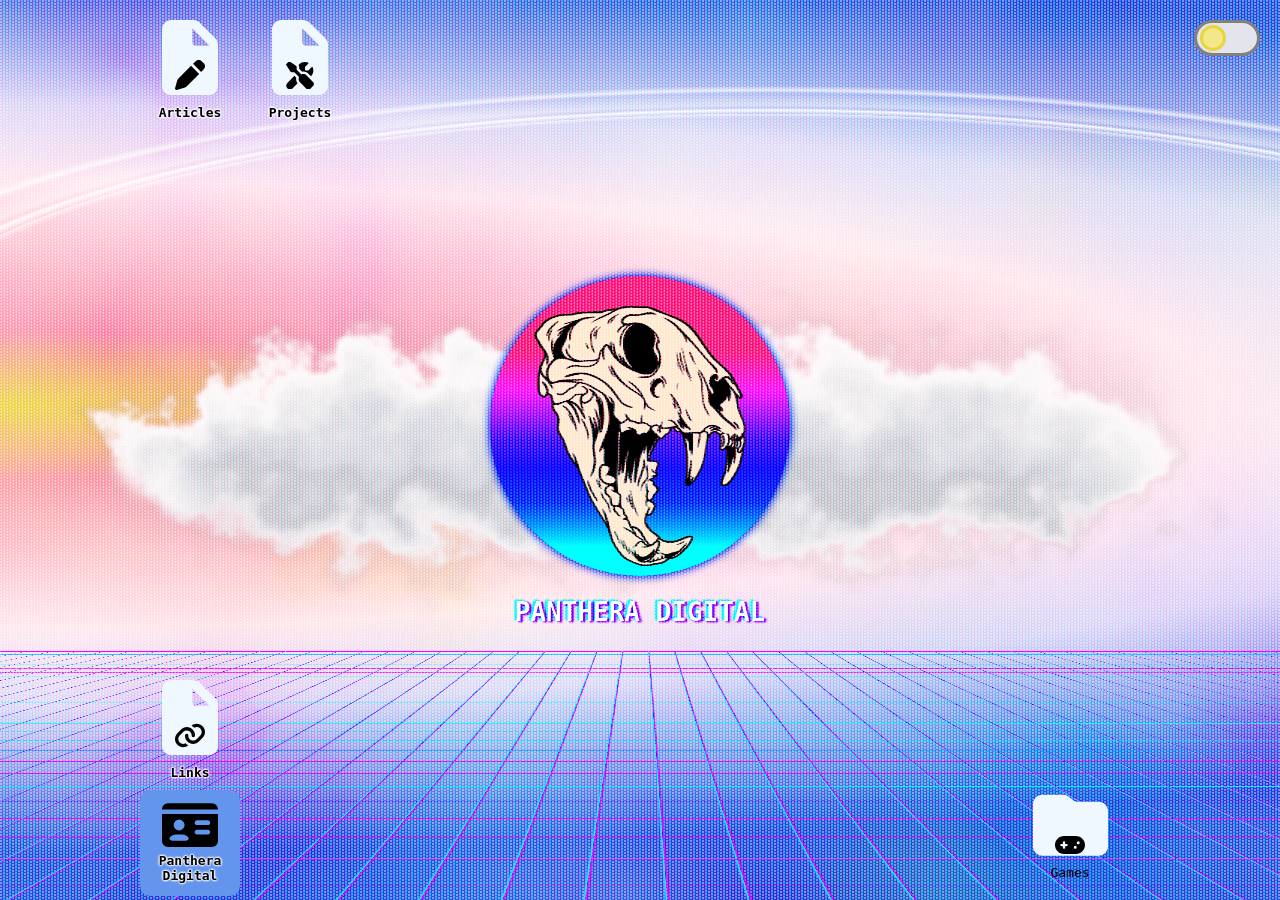
==== commit f280d084: "Add files via upload" ====
--- a/public/index.html
+++ b/public/index.html
@@ -63,31 +63,32 @@
 
         <nav class="main-grid para" data-speed="-20">
 
-            <div class="grid-cell" style="--column: 0; --row: 0;">
+            <div id="article-cell" class="grid-cell">
                 <a href="#articles" class="app-icon app-file">
                     <span class="icon file" aria-hidden="true"><span class="icon pen"></span></span>
                     <p>Articles</p>
                 </a>
             </div>
-            <div class="grid-cell" style="--column: 0; --row: 0;">
+            <div id="project-cell" class="grid-cell">
                 <a href="#projects" class="app-icon app-file">
                     <span class="icon file" aria-hidden="true"><span class="icon tools"></span></span>
                     <p>Projects</p>
                 </a>
             </div>
-            <div class="grid-cell" style="--column: 0; --row: -2;">
+            <div class="grid-cell empty"></div>
+            <div id="about-cell" class="grid-cell">
                 <a href="#about-digital" class="app-icon app-plate">
                     <span class="icon id-badge" aria-hidden="true"></span>
                     <p>Panthera Digital</p>
                 </a>
             </div>
-            <div class="grid-cell" style="--column: 0; --row: -3;">
+            <div id="link-cell" class="grid-cell">
                 <a href="#links" class="app-icon app-file">
                     <span class="icon file" aria-hidden="true"><span class="icon link"></span></span>
                     <p>Links</p>
                 </a>
             </div>
-            <div class="grid-cell" style="--column: -1; --row: -2;">
+            <div id="game-cell" class="grid-cell">
                 <details class="app-folder">
                     <summary class="app-icon app-folder-icon">
                         <span class="icon folder" aria-hidden="true"><span class="icon controller"></span></span>
--- a/public/styles.css
+++ b/public/styles.css
@@ -468,10 +468,10 @@
   display: grid;
   box-sizing: border-box;
   margin: 20px auto;
-  padding: 0 50px 0 0;
+  padding: 0 75px 0 0;
   gap: 10px;
   max-width: 1000px;
-  width: calc(100% - 150px);
+  width: calc(100% - 50px);
   height: calc(100% - 20px);
   grid-template-columns: repeat(auto-fill, 100px);
   grid-template-rows: repeat(auto-fill, 100px);
@@ -486,6 +486,44 @@
   grid-column: var(--column); 
   grid-row: var(--row);
 }
+.grid-cell.empty{
+  --column: -1; --row: 0; 
+  pointer-events: none;
+}
+
+#article-cell {
+  --column: 0; --row: 0;
+}
+#project-cell {
+  --column: 0; --row: 0;
+}
+#about-cell {
+  --column: 0; --row: -2;
+}
+#link-cell {
+  --column: 0; --row: -3;
+}
+#game-cell {
+  --column: -1; --row: -2;
+}
+@media (max-width: 334px) {
+  #article-cell {
+    --column: 0; --row: 2;
+  }
+  #project-cell {
+    --column: 0; --row: 2;
+  }
+  #about-cell {
+    --column: 0; --row: -2;
+  }
+  #link-cell {
+    --column: 0; --row: 3;
+  }
+  #game-cell {
+    --column: -1; --row: -2;
+  }
+}
+
 
 .img-row {
   white-space: nowrap;
@@ -553,6 +591,8 @@
 }
 .app-folder[open] .app-folder-icon > .icon {
   filter: drop-shadow(0px 0px 5px var(--color));
+}
+.app-folder[open] .app-folder-icon > .icon::before {
   mask-image: var(--mask-folder-open);
 }
 .app-folder-icon > .icon {
@@ -743,6 +783,12 @@
   border-left-width: 50px;
   border-right-width: 50px;
 }
+@media (max-width: 600px) {
+.display-window {
+  border-width: 10px;
+  border-left-width: 40px;
+}
+}
 
 .display-window::before {
   --solid-x: min(150px, 1%);
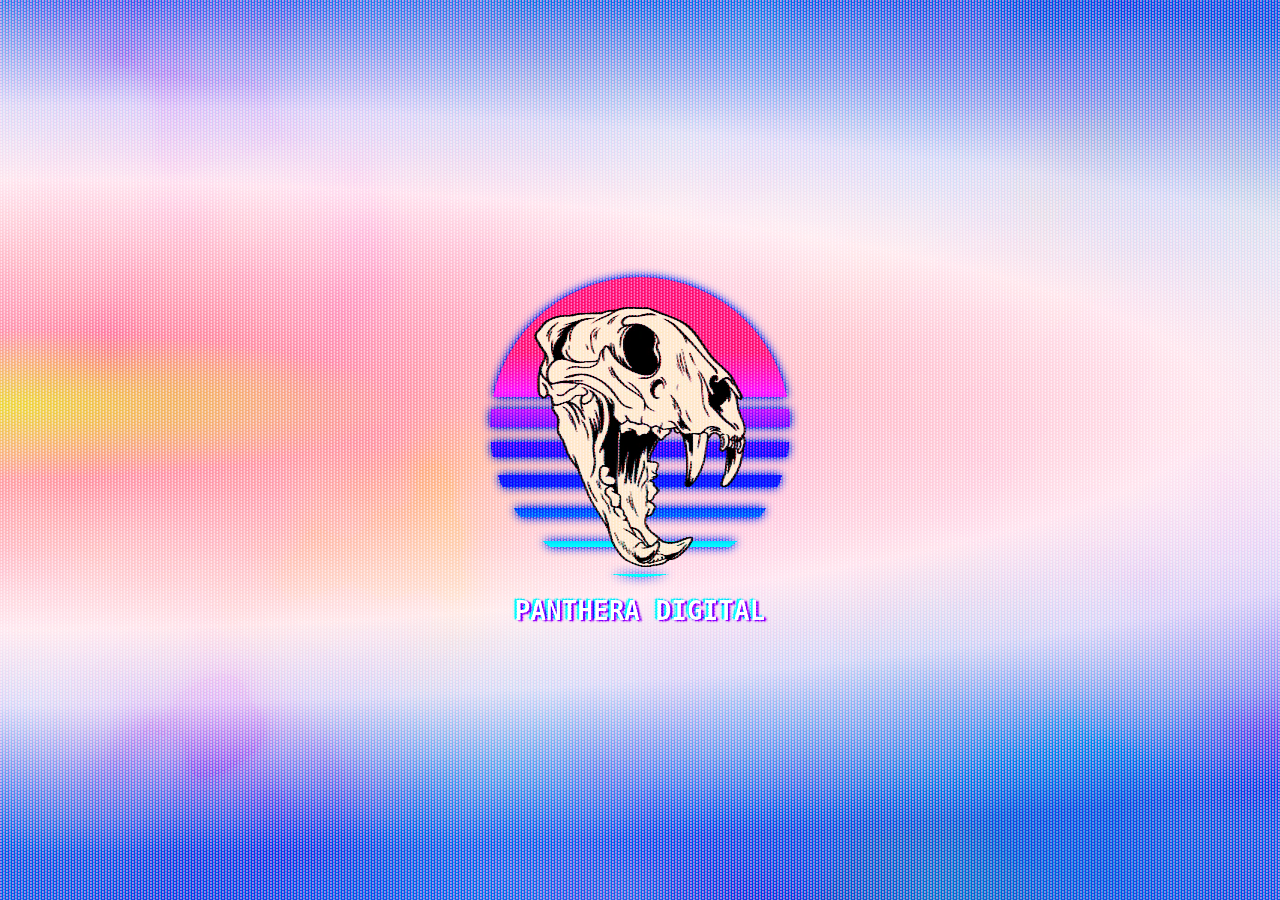
==== commit 3ef74dc4: "Add files via upload first time load anim fixed game file text color clicking off of game file if " ====
--- a/public/index.html
+++ b/public/index.html
@@ -36,28 +36,27 @@
         </div>
     </template>
 
+
     <div id="webpage-display">
-    <div id="bg-layer" class="page-layer">
-        <div class="crt3">
-            <div class="gradient-bg abs-fill"></div>
-            <div class="gradient-bg-grid para-x" data-speed="-120"></div>
-            <div class="arch-bg"></div>
-            <div class="noise abs-fill"></div>
-            <div class="abs-fill center-content">
-                <div class="logo-wrapper">
-                    <div class="cloud main-cloud para" data-speed="-100"></div>
-                    <div class="logo-shape-wrapper">
-                        <div class="logo-shape para" data-speed="-70"></div>
-                    </div>
-                    <img class="logo-img para" src="imgs/logo/logo.webp" data-speed="-60"
-                        alt="Panthera's logo depicting a tiger skull over a neon sunset.">
-                    <h1 class="para" data-speed="-70">PANTHERA DIGITAL</h1>
-                </div>
-            </div>
-        </div>
-    </div>
-
-    <div id="app-layer" class="page-layer">
+    <div id="bg-layer" class="page-layer crt3">
+        <div class="gradient-bg abs-fill opacity-0" name="on-load-fade-in" data-fade-in="1000"></div>
+        <div class="gradient-bg-grid para-x opacity-0" data-speed="-120" name="on-load-fade-in" data-fade-in="1500"></div>
+        <div class="arch-bg opacity-0" name="on-load-fade-in" data-fade-in="1500"></div>
+        <div class="noise abs-fill" ></div>
+        <div class="abs-fill center-content" name="on-load-fade-in" data-fade-in="0">
+            <div class="logo-wrapper">
+                <div class="cloud main-cloud para opacity-0" data-speed="-100" name="on-load-fade-in" data-fade-in="2000"></div>
+                <div class="logo-shape-wrapper">
+                    <div class="logo-shape anim para" data-speed="-70"></div>
+                </div>
+                <img class="logo-img para" src="imgs/logo/logo.webp" data-speed="-60"
+                    alt="Panthera's logo depicting a tiger skull over a neon sunset.">
+                <h1 class="website-title para" data-speed="-70">PANTHERA DIGITAL</h1>
+            </div>
+        </div>
+    </div>
+
+    <div id="app-layer" class="page-layer opacity-0" name="on-load-fade-in" data-fade-in="2500">
         <input type="checkbox" id="display-mode-toggle" class="display-toggle">
         <label for="display-mode-toggle" class="display-toggle-lable"><span class="sr-only">Toggle dark mode</span></label>
 
@@ -92,33 +91,51 @@
                 <details class="app-folder">
                     <summary class="app-icon app-folder-icon">
                         <span class="icon folder" aria-hidden="true"><span class="icon controller"></span></span>
-                        <span>Games</span>
+                        <p>Games</p>
                     </summary>
 
                     <div class="folder-content">
-                        <div class="grid-cell" name="game-launch">
-                            <a href="https://itch.io/embed-upload/7941091?color=4f6781" target="_blank" class="app-icon game-icon">
-                                <img src="https://img.itch.zone/aW1nLzEyMjEzNjExLnBuZw==/105x83%23/qt5%2FaT.png" alt="">
-                                <span class="icon play-arrow" aria-hidden="true"></span>
-                                <span class="icon unity" aria-hidden="true"></span>
+                        <div tabindex="0" class="grid-cell game-cell app-icon">
+                            <img src="https://img.itch.zone/aW1nLzEyMjEzNjExLnBuZw==/105x83%23/qt5%2FaT.png" alt="">
+                            <div class="game-overlay">
+                                <span class="icon arrow-down tail" aria-hidden="true"></span>
+                                <span class="icon unity top-right" aria-label="Made with Unity" title="Made with Unity"></span>
+                                <a href="https://pantheradigital.itch.io/entity-controller-demo" target="_blank" aria-label="Go to page" title="Go to page">
+                                    <span class="icon link bottom-left" aria-hidden="true"></span>
+                                </a>
+                                <a href="https://itch.io/embed-upload/7941091?color=4f6781" target="_blank" aria-label="Play game" title="Play game">
+                                    <span class="icon play-arrow bottom-right" aria-hidden="true"></span>
+                                </a>
                                 <p>Entity Controller 2D Demo</p>
-                            </a>
-                        </div>
-                        <div class="grid-cell" name="game-launch">
-                            <a href="https://itch.io/embed-upload/6368440?color=3f6389" target="_blank" class="app-icon game-icon">
-                                <img src="https://img.itch.zone/aW1nLzk3NjE5OTMucG5n/105x83%23/hBUUAu.png" alt="">
-                                <span class="icon play-arrow" aria-hidden="true"></span>
-                                <span class="icon unity" aria-hidden="true"></span>
-                                <p>Demo</p>
-                            </a>
-                        </div>
-                        <div class="grid-cell" name="game-launch">
-                            <a href="https://itch.io/embed-upload/17356390?color=4f6781" target="_blank" class="app-icon game-icon">
-                                <img src="https://img.itch.zone/aW1nLzIyOTg4NDY3LnBuZw==/105x83%23/ZUuPds.png" alt="">
-                                <span class="icon play-arrow" aria-hidden="true"></span>
-                                <span class="icon godot" aria-hidden="true"></span>
+                            </div>
+                        </div>
+                        <div tabindex="0" class="grid-cell game-cell app-icon">
+                            <img src="https://img.itch.zone/aW1nLzk3NjE5OTMucG5n/105x83%23/hBUUAu.png" alt="">
+                            <div class="game-overlay">
+                                <span class="icon arrow-down tail" aria-hidden="true"></span>
+                                <span class="icon unity top-right" aria-label="Made with Unity" title="Made with Unity"></span>
+                                <a href="https://pantheradigital.itch.io/demo" target="_blank" aria-label="Go to page" title="Go to page">
+                                    <span class="icon link bottom-left" aria-hidden="true"></span>
+                                </a>
+                                <a href="https://itch.io/embed-upload/6368440?color=3f6389" target="_blank" aria-label="Play game" title="Play game">
+                                    <span class="icon play-arrow bottom-right" aria-hidden="true"></span>
+                                </a>
+                                <p>Unnamed Demo</p>
+                            </div>
+                        </div>
+                        <div tabindex="0" class="grid-cell game-cell app-icon">
+                            <img src="https://img.itch.zone/aW1nLzIyOTg4NDY3LnBuZw==/105x83%23/ZUuPds.png" alt="">
+                            <div class="game-overlay">
+                                <span class="icon arrow-down tail" aria-hidden="true"></span>
+                                <span class="icon godot top-right" aria-label="Made with Godot" title="Made with Godot"></span>
+                                <a href="https://pantheradigital.itch.io/godot-modular-character-controller" target="_blank" aria-label="Go to page" title="Go to page">
+                                    <span class="icon link bottom-left" aria-hidden="true"></span>
+                                </a>
+                                <a href="https://itch.io/embed-upload/17356390?color=4f6781" target="_blank" aria-label="Play game" title="Play game">
+                                    <span class="icon play-arrow bottom-right" aria-hidden="true"></span>
+                                </a>
                                 <p>Modular Character Controller Demo</p>
-                            </a>
+                            </div>
                         </div>
                     </div>
                 </details>
@@ -130,11 +147,11 @@
     <div id="window-layer" class="page-layer remove">
         
         <div id="about-digital" class="display-window remove">
-            <div class="button-dock">
-                <button type="button" class="close-display-window" aria-label="Close display window"><span aria-hidden="true">X</span></button>
-            </div>
             <section class="main-content">
-                <h2 class="page-title underline-title">About Panthera Digital</h2>
+                <div class="content-head">                    
+                    <button type="button" class="display-window-button close-display-window" aria-label="Close display window"><span aria-hidden="true">X</span></button>
+                    <h2 class="page-title underline-title">About Panthera Digital</h2>
+                </div>
                 <div class="about-body-1">
                     <div class="profile-head-container">
                         <div>
@@ -268,11 +285,11 @@
         </div>
 
         <div id="links" class="display-window remove">
-            <div class="button-dock">
-                <button type="button" class="close-display-window" aria-label="Close display window"><span aria-hidden="true">X</span></button>
-            </div>
             <section class="main-content">
-                <h2 class="page-title underline-title">Links</h2>
+                <div class="content-head">                    
+                    <button type="button" class="display-window-button close-display-window" aria-label="Close display window"><span aria-hidden="true">X</span></button>
+                    <h2 class="page-title underline-title">Links</h2>
+                </div>
                 <div class="entry-container">
                     <span class="icon envelope"></span> <span class="select-text">pantheradigitalonline@gmail.com</span>
                     <br><br><br>
@@ -304,11 +321,11 @@
         </div>
 
         <div id="projects" class="display-window remove">
-            <div class="button-dock">
-                <button type="button" class="close-display-window" aria-label="Close display window"><span aria-hidden="true">X</span></button>
-            </div>
             <section class="main-content">
-                <h2 class="page-title underline-title">Projects</h2>
+                <div class="content-head">                    
+                    <button type="button" class="display-window-button close-display-window" aria-label="Close display window"><span aria-hidden="true">X</span></button>
+                    <h2 class="page-title underline-title">Projects</h2>
+                </div>
                 <div id="projects-container" class="entry-container">
                     <!--placeholder-projects-data-->
                 </div>
@@ -316,11 +333,11 @@
         </div>
 
         <div id="articles" class="display-window remove">
-            <div class="button-dock">
-                <button type="button" class="close-display-window" aria-label="Close display window"><span aria-hidden="true">X</span></button>
-            </div>
             <section class="main-content">
-                <h2 class="page-title underline-title">Articles</h2>
+                <div class="content-head">                    
+                    <button type="button" class="display-window-button close-display-window" aria-label="Close display window"><span aria-hidden="true">X</span></button>
+                    <h2 class="page-title underline-title">Articles</h2>
+                </div>
                 <div id="articles-container" class="entry-container">
                     <!--placeholder-articles-data-->
                 </div>
@@ -331,8 +348,8 @@
 
     <div id="full-img-overlay" class="full-view-img-wrapper remove">
         <div>
-            <button type="button" aria-label="Close image"><span aria-hidden="true">X</span></button><br>
             <img id="full-img-overlay-img" class="full-view-img" src="" alt="">
+            <button type="button" aria-label="Close image"><span aria-hidden="true">X</span></button>
         </div>
     </div>
 
--- a/public/styles.css
+++ b/public/styles.css
@@ -87,7 +87,10 @@
   margin: 0;
 }
 
-h1 {
+.website-title {
+  font-size: xx-large;
+  font-weight: bold;
+  margin: 16px 0;
   color: white;
   text-shadow: 2px 1px 2px rgb(162, 0, 255), -2px -1px 2px rgb(0, 255, 255);
   position: relative;
@@ -178,6 +181,26 @@
   width:1px;
   height:1px;
   overflow:hidden;
+}
+
+.fade-in::after {
+  content: "";
+  position: absolute;
+  inset: 0;
+  z-index: 5;
+  background-color: rgba(0, 0, 0, 1);
+  transition: background-color 2s;
+}
+.fade-in.fade::after {
+  background-color: rgba(0, 0, 0, 0);
+}
+
+.opacity-0 {
+  opacity: 0%;
+  transition: opacity 2s;
+}
+.opacity-0.zero-100 {
+  opacity: 100%;
 }
 
 /* ICON */
@@ -203,6 +226,7 @@
   --mask-tools: url('data:image/svg+xml,<svg xmlns="http://www.w3.org/2000/svg" viewBox="0 0 576 512"><path d="M70.8-6.7c5.4-5.4 13.8-6.2 20.2-2L209.9 70.5c8.9 5.9 14.2 15.9 14.2 26.6l0 49.6 90.8 90.8c33.3-15 73.9-8.9 101.2 18.5L542.2 382.1c18.7 18.7 18.7 49.1 0 67.9l-60.1 60.1c-18.7 18.7-49.1 18.7-67.9 0L288.1 384c-27.4-27.4-33.5-67.9-18.5-101.2l-90.8-90.8-49.6 0c-10.7 0-20.7-5.3-26.6-14.2L23.4 58.9c-4.2-6.3-3.4-14.8 2-20.2L70.8-6.7zm145 303.5c-6.3 36.9 2.3 75.9 26.2 107.2l-94.9 95c-28.1 28.1-73.7 28.1-101.8 0s-28.1-73.7 0-101.8l135.4-135.5 35.2 35.1zM384.1 0c20.1 0 39.4 3.7 57.1 10.5 10 3.8 11.8 16.5 4.3 24.1L388.8 91.3c-3 3-4.7 7.1-4.7 11.3l0 41.4c0 8.8 7.2 16 16 16l41.4 0c4.2 0 8.3-1.7 11.3-4.7l56.7-56.7c7.6-7.5 20.3-5.7 24.1 4.3 6.8 17.7 10.5 37 10.5 57.1 0 43.2-17.2 82.3-45 111.1l-49.1-49.1c-33.1-33-78.5-45.7-121.1-38.4l-56.8-56.8 0-29.7-.2-5c-.8-12.4-4.4-24.3-10.5-34.9 29.4-35 73.4-57.2 122.7-57.3z"/></svg>');
   --mask-controller: url('data:image/svg+xml,<svg xmlns="http://www.w3.org/2000/svg" viewBox="0 0 640 512"><path d="M448 64c106 0 192 86 192 192S554 448 448 448l-256 0C86 448 0 362 0 256S86 64 192 64l256 0zM192 176c-13.3 0-24 10.7-24 24l0 32-32 0c-13.3 0-24 10.7-24 24s10.7 24 24 24l32 0 0 32c0 13.3 10.7 24 24 24s24-10.7 24-24l0-32 32 0c13.3 0 24-10.7 24-24s-10.7-24-24-24l-32 0 0-32c0-13.3-10.7-24-24-24zm240 96a32 32 0 1 0 0 64 32 32 0 1 0 0-64zm64-96a32 32 0 1 0 0 64 32 32 0 1 0 0-64z"/></svg>');
   --mask-id-badge: url('data:image/svg+xml,<svg xmlns="http://www.w3.org/2000/svg" viewBox="0 0 576 512"><path d="M0 96C0 60.7 28.7 32 64 32l448 0c35.3 0 64 28.7 64 64L0 96zm0 48l576 0 0 272c0 35.3-28.7 64-64 64L64 480c-35.3 0-64-28.7-64-64L0 144zM247.3 416c20.2 0 35.3-19.4 22.4-35-14.7-17.7-36.9-29-61.7-29l-64 0c-24.8 0-47 11.3-61.7 29-12.9 15.6 2.2 35 22.4 35l142.5 0zM176 312a56 56 0 1 0 0-112 56 56 0 1 0 0 112zM360 208c-13.3 0-24 10.7-24 24s10.7 24 24 24l112 0c13.3 0 24-10.7 24-24s-10.7-24-24-24l-112 0zm0 96c-13.3 0-24 10.7-24 24s10.7 24 24 24l112 0c13.3 0 24-10.7 24-24s-10.7-24-24-24l-112 0z"/></svg>');
+  --mask-arrow-down: url('data:image/svg+xml,<svg xmlns="http://www.w3.org/2000/svg" viewBox="0 0 384 512"><path d="M169.4 374.6c12.5 12.5 32.8 12.5 45.3 0l160-160c12.5-12.5 12.5-32.8 0-45.3s-32.8-12.5-45.3 0L192 306.7 54.6 169.4c-12.5-12.5-32.8-12.5-45.3 0s-12.5 32.8 0 45.3l160 160z"/></svg>');
   /* https://godotengine.org/press/ */
   --mask-godot: url('data:image/svg+xml,<svg xmlns="http://www.w3.org/2000/svg" viewBox="0 0 512 512"><path d="m 203.92564,0 c -23.38867,5.5129198 -46.5251,13.188318 -68.21659,24.764465 0.49607,20.308199 1.73441,39.766664 4.24462,59.531839 -8.42398,5.722335 -17.27729,10.633492 -25.14548,17.332276 -7.9945,6.52102 -16.159793,12.75973 -23.398706,20.38627 C 76.947724,111.87292 61.641374,102.34207 45.872844,93.929027 28.87563,113.32409 12.98274,134.2575 0,157.68253 c 10.203056,16.9812 21.147314,34.04909 31.282328,47.35927 v 115.6989 14.6953 13.37338 c 0.248033,0.002 0.495642,0.0122 0.74138,0.0366 l 83.128232,8.49819 c 4.35437,0.44561 7.76689,4.16182 8.07004,8.78838 l 2.56358,38.90678 72.51293,5.48646 4.99569,-35.9099 c 0.64765,-4.65579 4.41396,-8.1063 8.8556,-8.1063 h 87.70259 c 4.43935,0 8.2058,3.45051 8.85345,8.1063 l 4.99569,35.9099 72.51509,-5.48646 2.56142,-38.90678 c 0.30544,-4.62656 3.71567,-8.34033 8.07004,-8.78838 l 83.09591,-8.49819 c 0.24573,-0.0243 0.49119,-0.0341 0.73922,-0.0366 v -11.4722 l 0.0345,-0.0114 V 205.0418 C 492.42332,189.41746 503.50766,172.18267 512,157.68253 499.02185,134.2575 483.12006,113.32409 466.12285,93.929027 c -15.76395,8.413043 -31.07596,17.943893 -45.53772,28.085823 -7.23662,-7.62654 -15.38734,-13.86525 -23.39332,-20.38627 -7.8659,-6.698784 -16.73004,-11.609941 -25.13793,-17.332276 2.5033,-19.765175 3.74086,-39.22364 4.23922,-59.531839 C 354.59932,13.188318 331.4659,5.5129198 308.06573,0 c -9.34261,16.648334 -17.88656,34.677083 -25.32758,52.301868 -8.82358,-1.563284 -17.68826,-2.142208 -26.56466,-2.25422 v -0.01486 c -0.062,0 -0.11959,0.01486 -0.17241,0.01486 -0.0551,0 -0.11299,-0.01486 -0.1681,-0.01486 v 0.01486 c -8.89248,0.112012 -17.74956,0.690936 -26.57544,2.25422 C 221.82111,34.677083 213.28204,16.648334 203.92564,0 Z m -65.76508,210.31346 c 27.66956,0 50.0959,23.76036 50.0959,53.08793 0,29.34705 -22.42634,53.12107 -50.0959,53.12107 -27.65579,0 -50.089437,-23.77402 -50.089437,-53.12107 0,-29.32757 22.433647,-53.08793 50.089437,-53.08793 z m 235.68427,0 c 27.65349,0 50.08513,23.76036 50.08513,53.08793 0,29.34705 -22.43164,53.12107 -50.08513,53.12107 -27.67416,0 -50.10022,-23.77402 -50.10022,-53.12107 0,-29.32757 22.42606,-53.08793 50.10022,-53.08793 z m -230.89548,20.98267 c -18.36369,0 -33.25215,15.7907 -33.25215,35.25638 0,19.46567 14.88846,35.24266 33.25215,35.24266 18.37289,0 33.25324,-15.77699 33.25324,-35.24266 0,-19.46568 -14.88035,-35.25638 -33.25324,-35.25638 z m 226.08621,0 c -18.35911,0 -33.23383,15.7907 -33.23384,35.25638 0,19.46567 14.87473,35.24266 33.23384,35.24266 18.37748,0 33.25323,-15.77699 33.25323,-35.24266 0,-19.46568 -14.87575,-35.25638 -33.25323,-35.25638 z m -113.03879,10.08516 c 8.90625,0 16.14009,6.96603 16.14009,15.53735 v 48.89825 c 0,8.57864 -7.23384,15.53849 -16.14009,15.53849 -8.90625,0 -16.125,-6.95985 -16.125,-15.53849 v -48.89825 c 0,-8.57132 7.21875,-15.53735 16.125,-15.53735 z M 31.145473,367.82575 c -1.019305,25.91495 1.24923,53.71427 17.728447,74.39052 29.103228,37.95087 75.75454,52.99904 119.39548,61.85119 67.6004,11.89915 137.89464,11.03839 204.49569,-6.86322 38.71042,-11.30853 80.01396,-30.62648 99.43211,-70.34594 8.73355,-17.68597 9.94942,-41.23203 7.69612,-58.93657 -24.595,2.51516 -49.18947,5.03014 -73.78448,7.54531 -1.28369,14.11651 -1.14331,28.47759 -3.37608,42.43149 -5.57438,8.63805 -16.78637,5.05803 -25.29849,6.83466 -23.79544,1.78377 -47.58721,3.63367 -71.3847,5.37677 -11.60839,-1.43505 -8.96544,-15.99999 -11.17673,-24.86273 L 292.125,385.48936 h -72.24892 c -2.23536,13.25476 -2.93463,26.91035 -6.19289,39.8985 -6.47415,8.29578 -17.42726,2.85037 -26.18319,3.34991 -23.57992,-1.78389 -47.15933,-3.56774 -70.73922,-5.35164 -11.53092,-2.30861 -7.8441,-16.67118 -9.40518,-25.69906 -0.4875,-7.40669 -0.97478,-14.81335 -1.46228,-22.22003 z" /></svg>');
 }
@@ -282,6 +306,9 @@
 }
 .icon.id-badge::before {
   mask-image: var(--mask-id-badge);
+}
+.icon.arrow-down::before {
+  mask-image: var(--mask-arrow-down);
 }
 .icon.godot::before {
   mask-image: var(--mask-godot);
@@ -317,6 +344,18 @@
   width: var(--logo-size);
   border-radius: 50%;
   background-image: linear-gradient(in hsl 180deg, rgb(255, 100, 177) 25%, rgb(0, 255, 255) 90%);
+  clip-path: polygon(0 0, 100% 0,
+        100% 40%, 0 40%, 0 40%, 100% 40%,
+        100% 40%, 0 40%, 0 44%, 100% 44%,
+        100% 50%, 0 50%, 0 55%, 100% 55%,
+        100% 60%, 0 60%, 0 66%, 100% 66%,
+        100% 70%, 0 70%, 0 77%, 100% 77%,
+        100% 80%, 0 80%, 0 88%, 100% 88%,
+        100% 90%, 0 90%, 0 99%, 100% 99%,
+        100% 100%, 0 100%, 0 100%, 100% 100%,
+        100% 100%, 0 100%);
+}
+.logo-shape.anim{
   animation: risingSquare 20s infinite reverse linear;
 }
 
@@ -443,25 +482,23 @@
 .page-layer{
   --index: 0;
   position: absolute;
+  overflow: hidden; 
   width: 100%;
   height: 100%;
   z-index: var(--index);
 }
 
 #bg-layer {
-    --index:-1; 
-    overflow: hidden; 
-    pointer-events: none;
+  --index:-1; 
+  pointer-events: none;
+  background-color: black;
 }
 #app-layer {
-    --index:0; 
-    overflow: hidden; 
-    pointer-events: none;
+  --index:0; 
 }
 #window-layer {
-    --index:1; 
-    overflow: hidden; 
-    background-color: rgba(0, 0, 0, 0.25);
+  --index:1; 
+  background-color: rgba(0, 0, 0, 0.25);
 }
 
 .main-grid {
@@ -482,7 +519,6 @@
   --row: 0;
   width: 100px;
   height: 100px;
-  pointer-events: auto;
   grid-column: var(--column); 
   grid-row: var(--row);
 }
@@ -505,6 +541,11 @@
 }
 #game-cell {
   --column: -1; --row: -2;
+}
+@media (max-width: 480px) and (max-height: 780px) {
+  #link-cell {
+    --column: 0; --row: 3;
+  }
 }
 @media (max-width: 334px) {
   #article-cell {
@@ -589,6 +630,10 @@
 .app-folder-icon {
   display: inline-block;
 }
+.app-folder-icon > p {
+  margin: 0;
+  padding-top: 10px;
+}
 .app-folder[open] .app-folder-icon > .icon {
   filter: drop-shadow(0px 0px 5px var(--color));
 }
@@ -620,40 +665,68 @@
   right: 0;
 }
 .app-folder .grid-cell {
-  cursor: pointer;
   background-color: var(--slide-bg-sec);
 }
 
-.game-icon {
-  display: inline-block;
+.game-cell {
+  overflow: hidden;
+}
+.game-cell p {
   width: 100%;
   height: 100%;
-}
-.game-icon img {
+  margin: 25px 0;
+  color: white;
+  text-shadow: 
+  1px 0px 2px black, -1px 0px 2px black, 
+  0px 1px 2px black, 0px -1px 2px black;
+}
+.game-cell img {
   width: 100%;
   height: 100%;
 }
-.game-icon .icon {
+.game-cell .icon {
   --color: aliceblue;
   position: absolute;
-}
-.game-icon :nth-child(1 of .icon) {
+  width: 25px;
+  height: 25px;
+}
+.game-cell a:focus-visible .icon {
+  border: 2px solid white;
+}
+.game-cell .icon.top-left {
   left: 0;
   top: 0;
-  width: 25%;
-  height: 25%;
-}
-.game-icon .icon {
+}
+.game-cell .icon.top-right {
   right: 0;
   top: 0;
-  width: 25%;
-  height: 25%;
-}
-.game-icon p {
-  position: absolute;
-  display: inline-block;
-  margin-top: 25%;
-  inset: 0;
+}
+.game-cell .icon.bottom-left {
+  left: 0;
+  bottom: 0;
+}
+.game-cell .icon.bottom-right {
+  right: 0;
+  bottom: 0;
+}
+.game-cell .icon.tail {
+  background-color: rgba(0, 0, 0, 0.5);
+  width: 100%;
+  left: 0;
+  bottom: -25px;
+}
+
+.game-cell .game-overlay {
+  position: absolute;
+  background-color: rgba(0, 0, 0, 0.5);
+  width: 100%;
+  height: 100%;
+  top: -100%;
+  transition: top 0.5s;
+}
+.game-cell:hover .game-overlay,
+.game-cell:focus-within .game-overlay {
+  top: 0%;
 }
 
 /***  Full View Img ***/
@@ -668,11 +741,11 @@
   text-align: center;
   align-content: center;
 }
-.full-view-img-wrapper > span {
-    display: inline-block; width: fit-content;
-}
-.full-view-img-wrapper > span > button {
-    float: right;
+.full-view-img-wrapper > div {
+  display: inline-block; width: fit-content;
+}
+.full-view-img-wrapper > div > button {
+  vertical-align: top;
 }
 
 .full-view-img {
@@ -684,10 +757,10 @@
   cursor: pointer;
 }
 .expand-img.small {
-    height: 360px;
+  height: 360px;
 }
 .expand-img.med {
-    width: 640px;
+  width: 640px;
 }
 
 /***  Background  ***/
@@ -697,12 +770,7 @@
 }
 
 .crt3 {
-  position: absolute; 
-  width: 100%; 
-  height: 100%; 
-  top: 0; 
   isolation: isolate; 
-  overflow: hidden;
 }
 .crt3::after {
   content: " ";
@@ -770,7 +838,7 @@
   box-shadow: var(--cloud-shadow);
 }
 
-/* windows */
+/*** windows ***/
 .display-window {
   max-width: 1000px;
   position: relative;
@@ -779,14 +847,13 @@
   height: 100%;
   width: 100%;
   box-sizing: border-box;
-  border: 30px solid transparent;
+  border: 20px solid transparent;
   border-left-width: 50px;
   border-right-width: 50px;
 }
 @media (max-width: 600px) {
 .display-window {
-  border-width: 10px;
-  border-left-width: 40px;
+  border-width: 2px;
 }
 }
 
@@ -811,13 +878,11 @@
   display: none !important;
 }
 
-.display-window .button-dock {
-  position: absolute; 
-  top: -0px; 
-  left: -30px; 
-}
-
-.display-window .button-dock button {
+.display-window-button {
+  position: absolute;
+  z-index: 2;
+  top: 10px;
+  right: 5px;
   cursor: pointer;
   background-color: var(--slide-bg);
   border-color: var(--slide-border-color);
@@ -825,14 +890,14 @@
   width: 25px;
   height: 25px;
 }
-.display-window .button-dock button:hover {
+.display-window-button:hover {
   background-color: var(--slide-bg-sec);
 }
-.display-window .button-dock button:active {
+.display-window-button:active {
   color: var(--text-color-dim);
 }
 
-.close-display-window {
+.display-window-button.close-display-window {
   color: red;
 }
 
@@ -849,6 +914,15 @@
   flex-direction: column;
 }
 
+.content-head {
+  position: sticky;
+  z-index: 1;
+  top: 0;
+  background-color: var(--slide-bg);
+  margin: 0 5px 16px 5px;
+  padding-top: 16px;
+}
+
 .page-title {
   position: sticky;
   z-index: 1;
@@ -856,8 +930,8 @@
   background-color: inherit;
   font-weight: normal;
   font-size: x-large;
-  margin: 0 5px 16px 5px;
-  padding-top: 16px;
+  margin: 0;
+  padding-top: 0;
 }
 .page-title.comp,
 .page-title.comp h2,
@@ -896,6 +970,11 @@
 .profile-head-container {
     display: flex; gap: 10px;
 }
+@media (max-width: 500px) {
+.profile-head-container {
+  flex-direction: column;
+}
+}
 .profile-head-text {
     background-color: var(--slide-bg-sec); padding: 10px; box-shadow: 0 0 3px 2px var(--slide-bg-sec);
 }
@@ -916,7 +995,7 @@
 }
 
 .boxed-list h3 {
-  margin: 0;
+  margin: 0 0 10px 0;
   font-weight: normal;
 }
 .boxed-list mark {
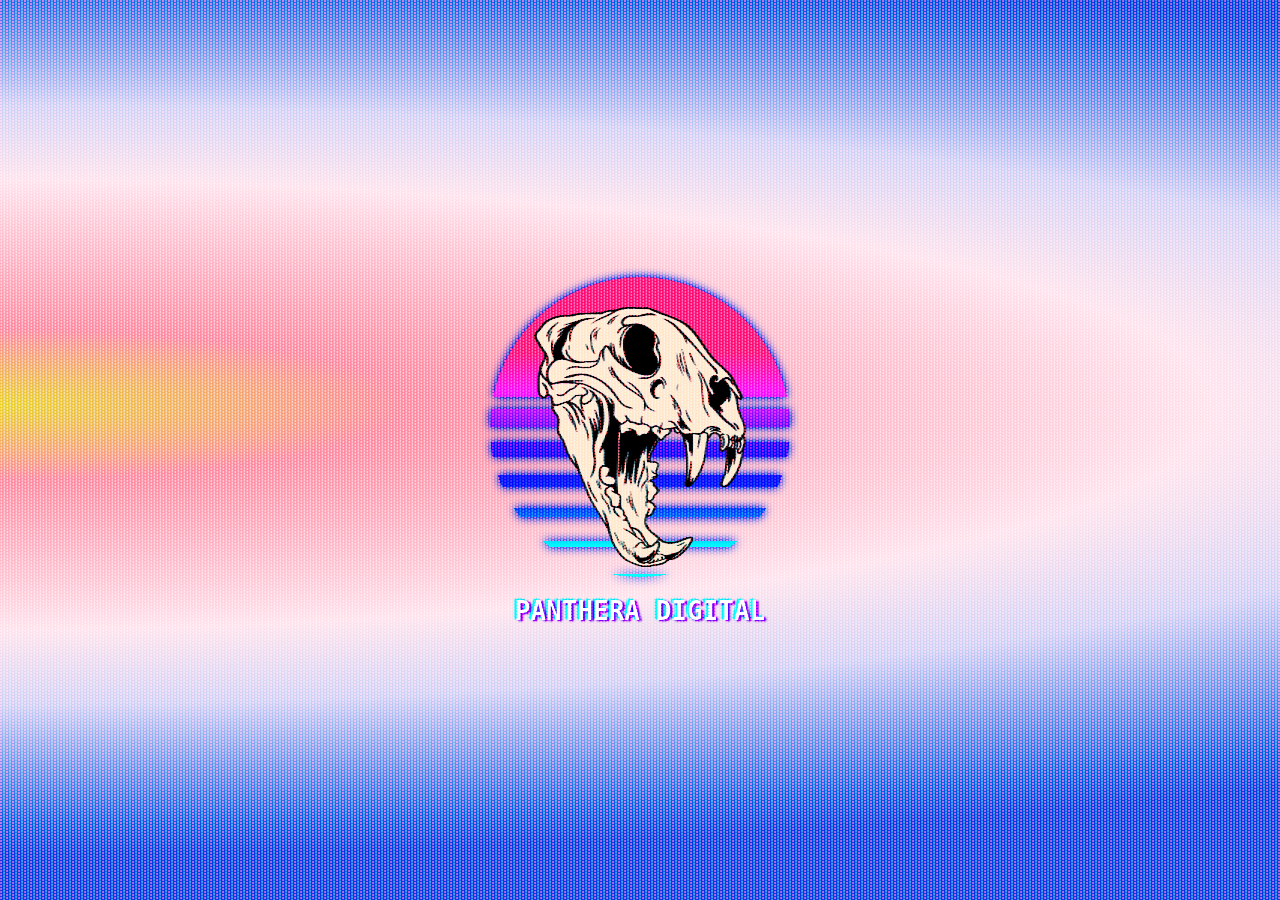
==== commit 6c95f1df: "Add files via upload style changes to cloud to make it thinner and wider when on skinny screens mad" ====
--- a/public/index.html
+++ b/public/index.html
@@ -42,7 +42,7 @@
         <div class="gradient-bg abs-fill opacity-0" name="on-load-fade-in" data-fade-in="1000"></div>
         <div class="gradient-bg-grid para-x opacity-0" data-speed="-120" name="on-load-fade-in" data-fade-in="1500"></div>
         <div class="arch-bg opacity-0" name="on-load-fade-in" data-fade-in="1500"></div>
-        <div class="noise abs-fill" ></div>
+        <div class="noise abs-fill opacity-0" name="on-load-fade-in" data-fade-in="1500"></div>
         <div class="abs-fill center-content" name="on-load-fade-in" data-fade-in="0">
             <div class="logo-wrapper">
                 <div class="cloud main-cloud para opacity-0" data-speed="-100" name="on-load-fade-in" data-fade-in="2000"></div>
@@ -291,27 +291,27 @@
                     <h2 class="page-title underline-title">Links</h2>
                 </div>
                 <div class="entry-container">
-                    <span class="icon envelope"></span> <span class="select-text">pantheradigitalonline@gmail.com</span>
+                    <span class="icon envelope large-text"></span> <span class="select-text large-text">pantheradigitalonline@gmail.com</span>
                     <br><br><br>
-                    <a href="https://github.com/PantheraDigital" target="_blank"><span class="icon github" aria-hidden="true"></span> GitHub</a>
+                    <a class="large-text" href="https://github.com/PantheraDigital" target="_blank"><span class="icon github" aria-hidden="true"></span> GitHub</a>
                     <p>
                         View most of my coding projects here. <br>
                         Although I created this website to share my projects, on GitHub you can see the code. <br>
                         I keep most of my projects public. I only have a select few private repos.
                     </p>
                     <br>
-                    <a href="https://codepen.io/PantheraDigital" target="_blank"><span class="icon codepen" aria-hidden="true"></span> CodePen.io</a>
+                    <a class="large-text" href="https://codepen.io/PantheraDigital" target="_blank"><span class="icon codepen" aria-hidden="true"></span> CodePen.io</a>
                     <p>
                         Check out some code snippets for HTML, JS, and CSS. <br>
                         I sometimes upload to here reusable elements from my various webpages and designs.
                     </p>
                     <br>
-                    <a href="https://pantheradigital.itch.io/" target="_blank"><span class="icon itch-io" aria-hidden="true"></span> Itch.io</a>
+                    <a class="large-text" href="https://pantheradigital.itch.io/" target="_blank"><span class="icon itch-io" aria-hidden="true"></span> Itch.io</a>
                     <p>
                         Here is the main place to find my game related projects.
                     </p>
                     <br>
-                    <a href="https://www.fab.com/sellers/PantheraDigital" target="_blank"><span class="icon unreal" aria-hidden="true"></span> Fab</a>
+                    <a class="large-text" href="https://www.fab.com/sellers/PantheraDigital" target="_blank"><span class="icon unreal" aria-hidden="true"></span> Fab</a>
                     <p>
                         This market place holds my few paid for game assets (code packs) for Unreal Engine and Unity. <br>
                         Back from when I used those engines.
--- a/public/styles.css
+++ b/public/styles.css
@@ -16,9 +16,8 @@
   --bg-gradient: radial-gradient(190% 50% at 0% 45%, #f3e78b 0%, pink 16.66%, lavenderblush 49.98%, lavender 66.64%, cornflowerblue 99.96%);
 
   --cloud-shadow: 
-    400px 440px 30px -90px rgba(0, 0, 0, 0.08),
-    400px 420px 40px -50px rgba(66, 105, 146, 0.1),
-    400px 410px 30px -15px rgba(215, 215, 215, 0.2),
+    400px 420px 40px -50px rgba(66, 105, 146, 0.25),
+    400px 410px 30px -15px rgba(215, 215, 215, 0.3),
     400px 400px 15px -0px rgba(255, 255, 255, 0.9),
     400px 400px 25px 5px lavenderblush,
     400px 400px 40px 10px rgba(0, 0, 0, 0.1);
@@ -49,9 +48,8 @@
     radial-gradient(200% 20% at 50% 25%, cyan 20%, black 100%);
 
   --cloud-shadow: 
-    400px 440px 30px -90px rgba(0, 0, 0, 0.08),
-    400px 420px 40px -50px rgba(66, 105, 146, 0.1),
-    400px 410px 30px -15px rgba(215, 215, 215, 0.2),
+    400px 420px 40px -50px rgba(66, 105, 146, 0.25),
+    400px 410px 30px -15px rgba(215, 215, 215, 0.3),
     400px 400px 15px -0px rgba(255, 255, 255, 0.9),
     400px 400px 25px 5px rgb(13, 13, 248),
     400px 400px 40px 10px rgba(0, 0, 0, 0.1);
@@ -502,6 +500,7 @@
 }
 
 .main-grid {
+  pointer-events: none;
   display: grid;
   box-sizing: border-box;
   margin: 20px auto;
@@ -517,6 +516,7 @@
 .grid-cell {
   --column: 0;
   --row: 0;
+  pointer-events: auto;
   width: 100px;
   height: 100px;
   grid-column: var(--column); 
@@ -821,9 +821,9 @@
 .main-cloud {
   position: absolute;
   left: calc((80vw / 2) * -1 + 50%);
-  top: 25%;
+  top: 26%;
   width: 80vw;
-  height: 200px;
+  height: 150px;
 }
 
 .cloud::before {
@@ -836,6 +836,14 @@
   border-radius: 40%;
   filter: url(#cloud-filter);
   box-shadow: var(--cloud-shadow);
+}
+
+@media (max-width: 750px) {
+  .main-cloud {
+    height: 150px;
+    width: 120vw;
+    left: calc((120vw / 2) * -1 + 50%);
+  }
 }
 
 /*** windows ***/
@@ -961,14 +969,14 @@
 }
 
 .entry-container {
-    margin-left: 5px; margin-right: 5px; flex-grow: 1;
+  margin-left: 5px; margin-right: 5px; flex-grow: 1;
 }
 
 .about-body-1 {
-    margin: 0 5px 5px 5px; flex-grow: 1; display: flex; flex-direction: column; gap: 10px;
+  margin: 0 5px 5px 5px; flex-grow: 1; display: flex; flex-direction: column; gap: 10px;
 }
 .profile-head-container {
-    display: flex; gap: 10px;
+  display: flex; gap: 10px;
 }
 @media (max-width: 500px) {
 .profile-head-container {
@@ -976,13 +984,13 @@
 }
 }
 .profile-head-text {
-    background-color: var(--slide-bg-sec); padding: 10px; box-shadow: 0 0 3px 2px var(--slide-bg-sec);
+  background-color: var(--slide-bg-sec); padding: 10px; box-shadow: 0 0 3px 2px var(--slide-bg-sec);
 }
 .profile-body {
-    background-color: var(--slide-bg-sec); box-shadow: 0 0 3px 2px var(--slide-bg-sec); flex-grow: 1; padding: 10px; margin-top: 10px;
+  background-color: var(--slide-bg-sec); box-shadow: 0 0 3px 2px var(--slide-bg-sec); flex-grow: 1; padding: 10px; margin-top: 10px;
 }
 .about-body-2 {
-    position: relative; margin: 10px 5px; background-color: var(--slide-bg-sec); box-shadow: 0 0 3px 2px var(--slide-bg-sec); padding: 10px;
+  position: relative; margin: 10px 5px; background-color: var(--slide-bg-sec); box-shadow: 0 0 3px 2px var(--slide-bg-sec); padding: 10px;
 }
 
 .boxed-list {
@@ -1009,8 +1017,8 @@
 }
 
 .select-text {
-    user-select: all; 
-    text-decoration: underline;
+  user-select: all; 
+  text-decoration: underline;
 }
 
 /***  Projects / Articles  ***/
